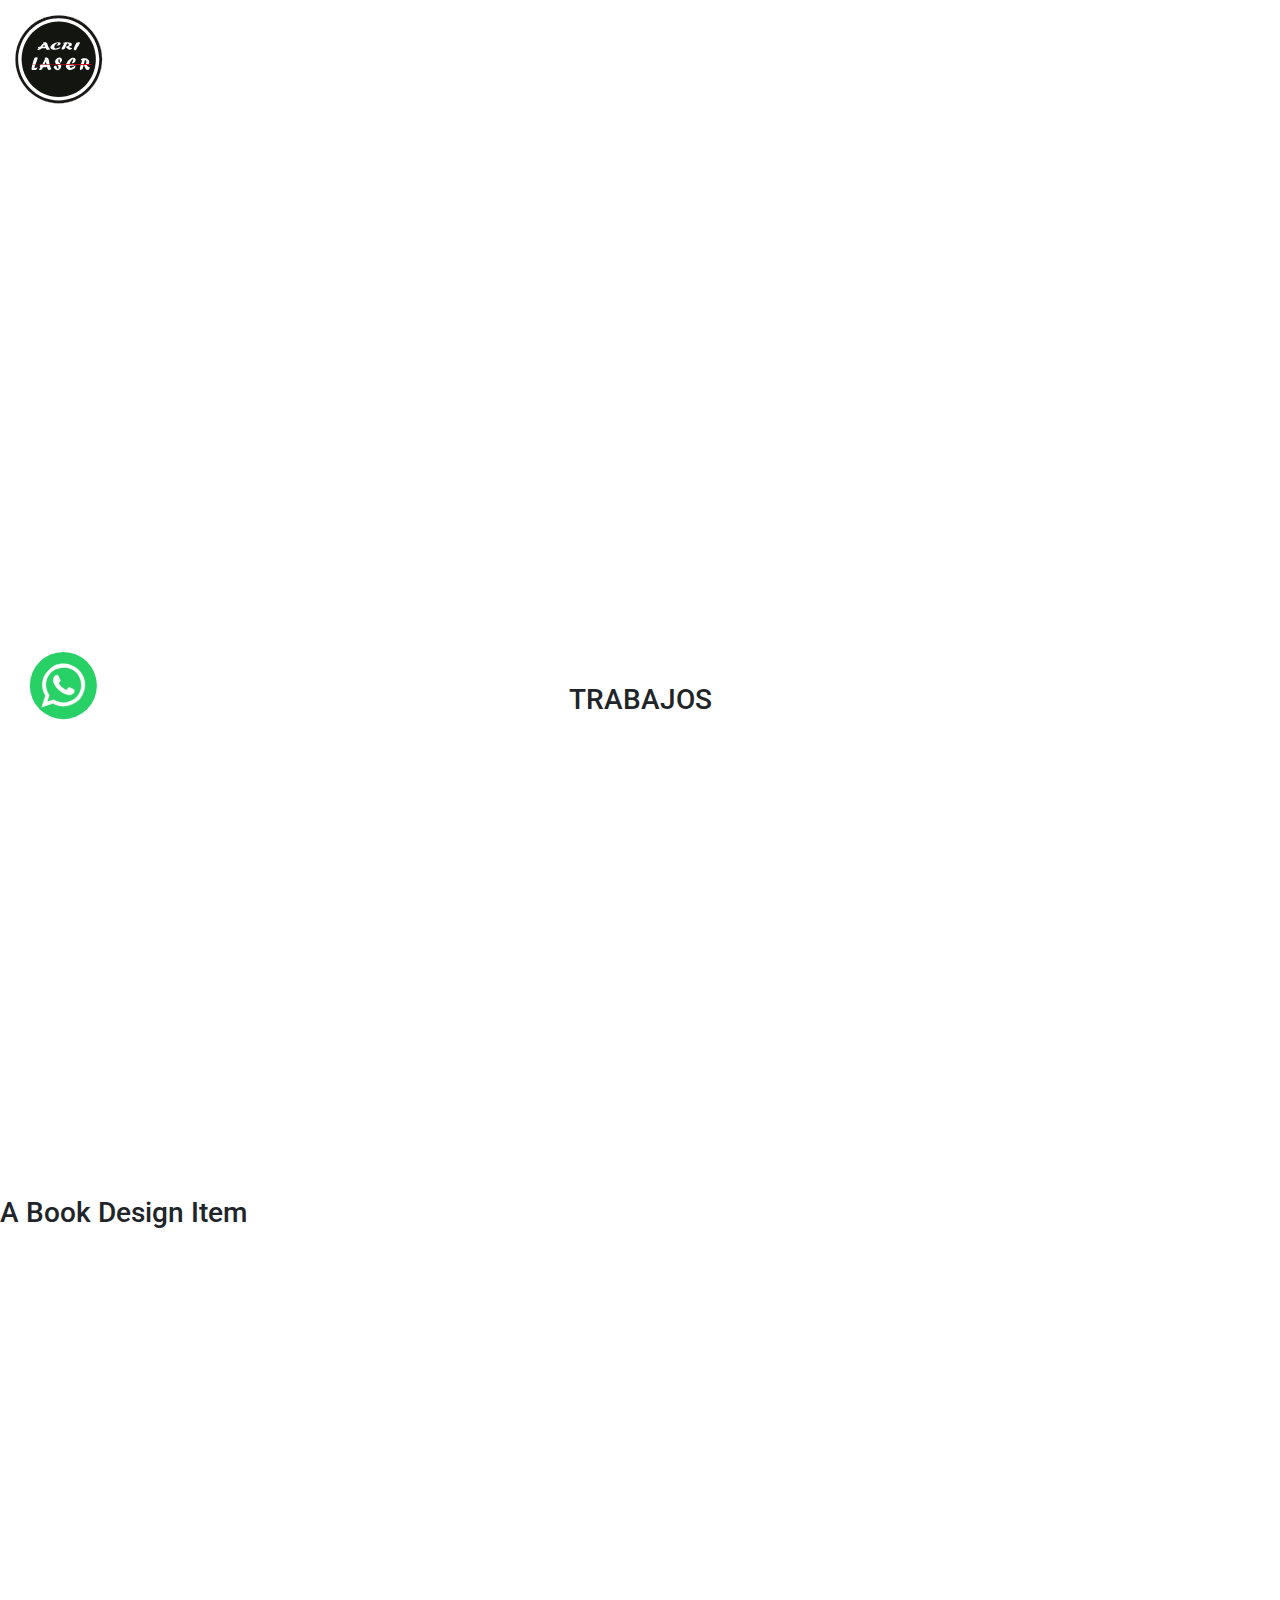
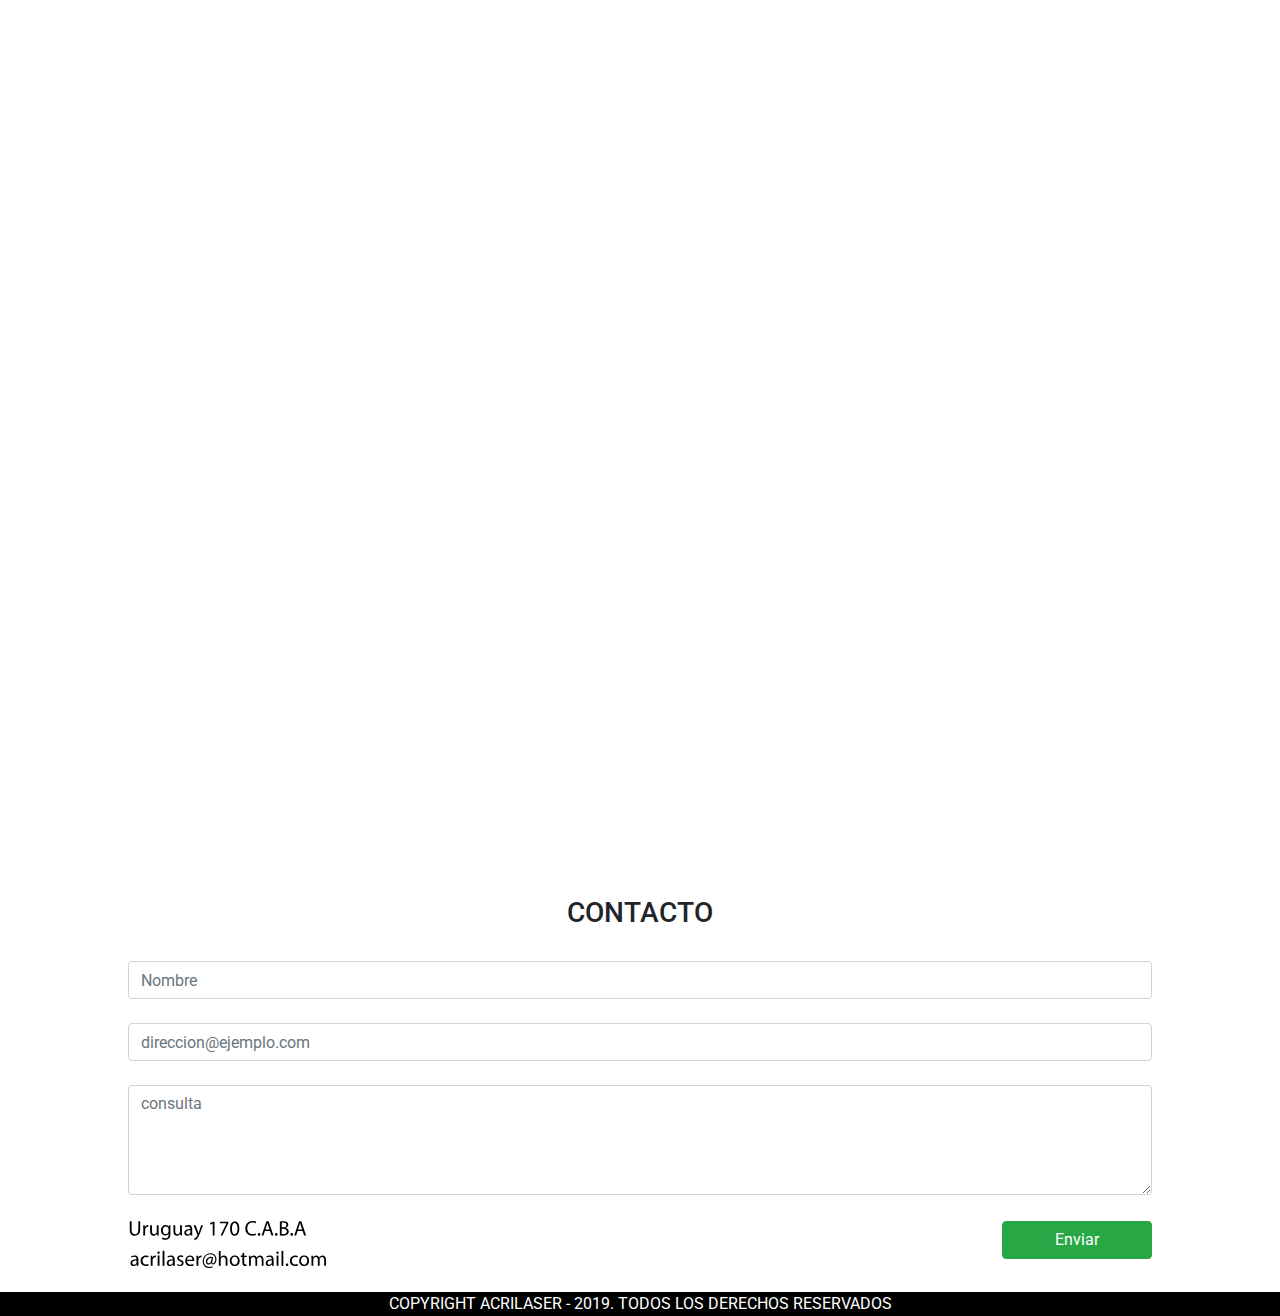
==== acrilaser/acrilaser.html @ 9a3525cc "Add files via upload" ====
<!DOCTYPE html>
<html lang="en">

<head>

    <!-- Bootstrap CSS File 
        <link href="lib/bootstrap/css/bootstrap.min.css" rel="stylesheet">-->

    <!-- Libraries CSS Files 
    <link href="lib/font-awesome/css/font-awesome.min.css" rel="stylesheet">
    <link href="lib/prettyphoto/css/prettyphoto.css" rel="stylesheet">-->
    <link href="lib/hover/hoverex-all.css" rel="stylesheet">

    <!-- Main Stylesheet File -->
    <link href="css/style.css" rel="stylesheet">

    <meta charset="UTF-8">
    <meta name="viewport" content="width=device-width, initial-scale=1.0">
    <meta http-equiv="X-UA-Compatible" content="ie=edge">
    <link href="https://fonts.googleapis.com/css?family=Nanum+Gothic" rel="stylesheet">
    <link href="https://fonts.googleapis.com/css?family=Fjalla+One" rel="stylesheet">
    <link href="https://fonts.googleapis.com/css?family=Roboto&display=swap" rel="stylesheet">
    <link rel="stylesheet" href="style.css">

    <link rel="stylesheet" href="https://stackpath.bootstrapcdn.com/bootstrap/4.3.1/css/bootstrap.min.css" integrity="sha384-ggOyR0iXCbMQv3Xipma34MD+dH/1fQ784/j6cY/iJTQUOhcWr7x9JvoRxT2MZw1T" crossorigin="anonymous">



    <title>Acrilaser</title>
</head>

<body>
    <img class="wpp" src="./svg/whsp.svg" alt="wpp">
    <div id="home">

        <div id="header">
            <div class="logoHeader"><img class="logoHome link" src="./svg/logo.svg" alt="logo"></div>
            <div class="trabajosHeader">
                <p onclick="toTrabajos()" class="link">&nbsp;Trabajos</p>
            </div>
            <div class="contactosHeader">
                <p onclick="toContact()" class="link">Contacto</p>
            </div>
            <div onclick="toInstagram()" class="instagramHeader">
                <p class="link">Seguinos en&nbsp;</p> <img class="link" src="./svg/instagramLogo.svg" alt="igLogo"></div>
        </div>

        <div id="homeContenido">
            <h1 class="noCursor">SI PODES <br> IMAGINARLO <br> PODEMOS <br> CREARLO</h1>
        </div>

    </div><br><br>



    <!-- *****************************************************************************************************************
	 TITLE
	 ***************************************************************************************************************** -->


    <h3 class="titleContact">TRABAJOS</h3>

    <!-- *****************************************************************************************************************
	 PORTFOLIO SECTION
	 ***************************************************************************************************************** -->
    <div id="portfoliowrap">
        <div class="portfolio-centered">
            <div class="recentitems portfolio">
                <div class="portfolio-item graphic-design">
                    <div class="he-wrap tpl6">
                        <img src="img/fotos/IMG_6947.jpg" alt="">
                        <div class="he-view">
                            <div class="bg a0" data-animate="fadeIn">
                                <h3 class="a1" data-animate="fadeInDown"></h3>

                            </div>
                            <!-- he bg -->
                        </div>
                        <!-- he view -->
                    </div>
                    <!-- he wrap -->
                </div>
                <!-- end col-12 -->

                <div class="portfolio-item web-design">
                    <div class="he-wrap tpl6">
                        <img src="img/fotos/IMG_6952.jpg" alt="">
                        <div class="he-view">
                            <div class="bg a0" data-animate="fadeIn">
                                <h3 class="a1" data-animate="fadeInDown"></h3>
                            </div>
                            <!-- he bg -->
                        </div>
                        <!-- he view -->
                    </div>
                    <!-- he wrap -->
                </div>
                <!-- end col-12 -->

                <div class="portfolio-item graphic-design">
                    <div class="he-wrap tpl6">
                        <img src="img/fotos/IMG_6955.jpg" alt="">
                        <div class="he-view">
                            <div class="bg a0" data-animate="fadeIn">
                                <h3 class="a1" data-animate="fadeInDown"></h3>
                            </div>
                            <!-- he bg -->
                        </div>
                        <!-- he view -->
                    </div>
                    <!-- he wrap -->
                </div>
                <!-- end col-12 -->

                <div class="portfolio-item graphic-design">
                    <div class="he-wrap tpl6">
                        <img src="img/fotos/IMG_6957.jpg" alt="">
                        <div class="he-view">
                            <div class="bg a0" data-animate="fadeIn">
                                <h3 class="a1" data-animate="fadeInDown"></h3>
                            </div>
                            <!-- he bg -->
                        </div>
                        <!-- he view -->
                    </div>
                    <!-- he wrap -->
                </div>
                <!-- end col-12 -->

                <div class="portfolio-item books">
                    <div class="he-wrap tpl6">
                        <img src="img/fotos/IMG_6961.jpg" alt="">
                        <div class="he-view">
                            <div class="bg a0" data-animate="fadeIn">
                                <h3 class="a1" data-animate="fadeInDown"></h3>
                            </div>
                            <!-- he bg -->
                        </div>
                        <!-- he view -->
                    </div>
                    <!-- he wrap -->
                </div>
                <!-- end col-12 -->

                <div class="portfolio-item graphic-design">
                    <div class="he-wrap tpl6">
                        <img src="img/fotos/IMG_6965.jpg" alt="">
                        <div class="he-view">
                            <div class="bg a0" data-animate="fadeIn">
                                <h3 class="a1" data-animate="fadeInDown"></h3>
                            </div>
                            <!-- he bg -->
                        </div>
                        <!-- he view -->
                    </div>
                    <!-- he wrap -->
                </div>
                <!-- end col-12 -->

                <div class="portfolio-item books">
                    <div class="he-wrap tpl6">
                        <img src="img/fotos/IMG_6968.jpg" alt="">
                        <div class="he-view">
                            <div class="bg a0" data-animate="fadeIn">
                                <h3 class="a1" data-animate="fadeInDown"></h3>
                            </div>
                            <!-- he bg -->
                        </div>
                        <!-- he view -->
                    </div>
                    <!-- he wrap -->
                </div>
                <!-- end col-12 -->

                <div class="portfolio-item graphic-design">
                    <div class="he-wrap tpl6">
                        <img src="img/fotos/IMG_6972.jpg" alt="">
                        <div class="he-view">
                            <div class="bg a0" data-animate="fadeIn">
                                <h3 class="a1" data-animate="fadeInDown"></h3>
                            </div>
                            <!-- he bg -->
                        </div>
                        <!-- he view -->
                    </div>
                    <!-- he wrap -->
                </div>
                <!-- end col-12 -->

                <div class="portfolio-item web-design">
                    <div class="he-wrap tpl6">
                        <img src="img/fotos/IMG_6974.jpg" alt="">
                        <div class="he-view">
                            <div class="bg a0" data-animate="fadeIn">
                                <h3 class="a1" data-animate="fadeInDown"></h3>
                            </div>
                            <!-- he bg -->
                        </div>
                        <!-- he view -->
                    </div>
                    <!-- he wrap -->
                </div>
                <!-- end col-12 -->

                <div class="portfolio-item books">
                    <div class="he-wrap tpl6">
                        <img src="img/fotos/IMG_6977.jpg" alt="">
                        <div class="he-view">
                            <div class="bg a0" data-animate="fadeIn">
                                <h3 class="a1" data-animate="fadeInDown"></h3>
                            </div>
                            <!-- he bg -->
                        </div>
                        <!-- he view -->
                    </div>
                    <!-- he wrap -->
                </div>
                <!-- end col-12 -->

                <div class="portfolio-item graphic-design">
                    <div class="he-wrap tpl6">
                        <img src="img/fotos/IMG_6980.jpg" alt="">
                        <div class="he-view">
                            <div class="bg a0" data-animate="fadeIn">
                                <h3 class="a1" data-animate="fadeInDown"></h3>
                            </div>
                            <!-- he bg -->
                        </div>
                        <!-- he view -->
                    </div>
                    <!-- he wrap -->
                </div>
                <!-- end col-12 -->

                <div class="portfolio-item web-design">
                    <div class="he-wrap tpl6">
                        <img src="img/fotos/IMG_6984.jpg" alt="">
                        <div class="he-view">
                            <div class="bg a0" data-animate="fadeIn">
                                <h3 class="a1" data-animate="fadeInDown"></h3>
                            </div>
                            <!-- he bg -->
                        </div>
                        <!-- he view -->
                    </div>
                    <!-- he wrap -->
                </div>
                <!-- end col-12 -->

                <div class="portfolio-item graphic-design">
                    <div class="he-wrap tpl6">
                        <img src="img/fotos/IMG_6986.jpg" alt="">
                        <div class="he-view">
                            <div class="bg a0" data-animate="fadeIn">
                                <h3 class="a1" data-animate="fadeInDown"></h3>
                            </div>
                            <!-- he bg -->
                        </div>
                        <!-- he view -->
                    </div>
                    <!-- he wrap -->
                </div>
                <!-- end col-12 -->

                <div class="portfolio-item graphic-design">
                    <div class="he-wrap tpl6">
                        <img src="img/fotos/IMG_6987.jpg" alt="">
                        <div class="he-view">
                            <div class="bg a0" data-animate="fadeIn">
                                <h3 class="a1" data-animate="fadeInDown"></h3>
                            </div>
                            <!-- he bg -->
                        </div>
                        <!-- he view -->
                    </div>
                    <!-- he wrap -->
                </div>
                <!-- end col-12 -->

                <div class="portfolio-item books">
                    <div class="he-wrap tpl6">
                        <img src="img/foto/IMG_6988.jpg" alt="">
                        <div class="he-view">
                            <div class="bg a0" data-animate="fadeIn">
                                <h3 class="a1" data-animate="fadeInDown">A Book Design Item</h3>
                            </div>
                            <!-- he bg -->
                        </div>
                        <!-- he view -->
                    </div>
                    <!-- he wrap -->
                </div>
                <!-- end col-12 -->

                <div class="portfolio-item graphic-design">
                    <div class="he-wrap tpl6">
                        <img src="img/fotos/IMG_6992.jpg" alt="">
                        <div class="he-view">
                            <div class="bg a0" data-animate="fadeIn">
                                <h3 class="a1" data-animate="fadeInDown"></h3>
                            </div>
                            <!-- he bg -->
                        </div>
                        <!-- he view -->
                    </div>
                    <!-- he wrap -->
                </div>
                <!-- end col-12 -->

                <div class="portfolio-item books">
                    <div class="he-wrap tpl6">
                        <img src="img/fotos/IMG_6997.jpg" alt="">
                        <div class="he-view">
                            <div class="bg a0" data-animate="fadeIn">
                                <h3 class="a1" data-animate="fadeInDown"></h3>
                            </div>
                            <!-- he bg -->
                        </div>
                        <!-- he view -->
                    </div>
                    <!-- he wrap -->
                </div>
                <!-- end col-12 -->

                <div class="portfolio-item graphic-design">
                    <div class="he-wrap tpl6">
                        <img src="img/fotos/IMG_7004.jpg" alt="">
                        <div class="he-view">
                            <div class="bg a0" data-animate="fadeIn">
                                <h3 class="a1" data-animate="fadeInDown"></h3>
                            </div>
                            <!-- he bg -->
                        </div>
                        <!-- he view -->
                    </div>
                    <!-- he wrap -->
                </div>
                <!-- end col-12 -->

                <div class="portfolio-item web-design">
                    <div class="he-wrap tpl6">
                        <img src="img/fotos/IMG_7006.jpg" alt="">
                        <div class="he-view">
                            <div class="bg a0" data-animate="fadeIn">
                                <h3 class="a1" data-animate="fadeInDown"></h3>
                            </div>
                            <!-- he bg -->
                        </div>
                        <!-- he view -->
                    </div>
                    <!-- he wrap -->
                </div>
                <!-- end col-12 -->

                <div class="portfolio-item books">
                    <div class="he-wrap tpl6">
                        <img src="img/fotos/IMG_7008.jpg" alt="">
                        <div class="he-view">
                            <div class="bg a0" data-animate="fadeIn">
                                <h3 class="a1" data-animate="fadeInDown"></h3>
                            </div>
                            <!-- he bg -->
                        </div>
                        <!-- he view -->
                    </div>
                    <!-- he wrap -->
                </div>
                <!-- end col-12 -->

                <div class="portfolio-item books">
                    <div class="he-wrap tpl6">
                        <img src="img/fotos/IMG_7014.jpg" alt="">
                        <div class="he-view">
                            <div class="bg a0" data-animate="fadeIn">
                                <h3 class="a1" data-animate="fadeInDown"></h3>
                            </div>
                            <!-- he bg -->
                        </div>
                        <!-- he view -->
                    </div>
                    <!-- he wrap -->
                </div>
                <!-- end col-12 -->

                <div class="portfolio-item books">
                    <div class="he-wrap tpl6">
                        <img src="img/fotos/IMG_7015.jpg" alt="">
                        <div class="he-view">
                            <div class="bg a0" data-animate="fadeIn">
                                <h3 class="a1" data-animate="fadeInDown"></h3>
                            </div>
                            <!-- he bg -->
                        </div>
                        <!-- he view -->
                    </div>
                    <!-- he wrap -->
                </div>
                <!-- end col-12 -->


                <div class="portfolio-item books">
                    <div class="he-wrap tpl6">
                        <img src="img/fotos/IMG_7017.jpg" alt="">
                        <div class="he-view">
                            <div class="bg a0" data-animate="fadeIn">
                                <h3 class="a1" data-animate="fadeInDown"></h3>
                            </div>
                            <!-- he bg -->
                        </div>
                        <!-- he view -->
                    </div>
                    <!-- he wrap -->
                </div>
                <!-- end col-12 -->


                <div class="portfolio-item books">
                    <div class="he-wrap tpl6">
                        <img src="img/fotos/IMG_7019.jpg" alt="">
                        <div class="he-view">
                            <div class="bg a0" data-animate="fadeIn">
                                <h3 class="a1" data-animate="fadeInDown"></h3>
                            </div>
                            <!-- he bg -->
                        </div>
                        <!-- he view -->
                    </div>
                    <!-- he wrap -->
                </div>
                <!-- end col-12 -->


                <div class="portfolio-item books">
                    <div class="he-wrap tpl6">
                        <img src="img/fotos/IMG_7022.jpg" alt="">
                        <div class="he-view">
                            <div class="bg a0" data-animate="fadeIn">
                                <h3 class="a1" data-animate="fadeInDown"></h3>
                            </div>
                            <!-- he bg -->
                        </div>
                        <!-- he view -->
                    </div>
                    <!-- he wrap -->
                </div>
                <!-- end col-12 -->



                <div class="portfolio-item books">
                    <div class="he-wrap tpl6">
                        <img src="img/fotos/IMG_7023.jpg" alt="">
                        <div class="he-view">
                            <div class="bg a0" data-animate="fadeIn">
                                <h3 class="a1" data-animate="fadeInDown"></h3>
                            </div>
                            <!-- he bg -->
                        </div>
                        <!-- he view -->
                    </div>
                    <!-- he wrap -->
                </div>
                <!-- end col-12 -->




                <div class="portfolio-item books">
                    <div class="he-wrap tpl6">
                        <img src="img/fotos/IMG_7026.jpg" alt="">
                        <div class="he-view">
                            <div class="bg a0" data-animate="fadeIn">
                                <h3 class="a1" data-animate="fadeInDown"></h3>
                            </div>
                            <!-- he bg -->
                        </div>
                        <!-- he view -->
                    </div>
                    <!-- he wrap -->
                </div>
                <!-- end col-12 -->


                <div class="portfolio-item books">
                    <div class="he-wrap tpl6">
                        <img src="img/fotos/IMG_7031.jpg" alt="">
                        <div class="he-view">
                            <div class="bg a0" data-animate="fadeIn">
                                <h3 class="a1" data-animate="fadeInDown"></h3>
                            </div>
                            <!-- he bg -->
                        </div>
                        <!-- he view -->
                    </div>
                    <!-- he wrap -->
                </div>
                <!-- end col-12 -->




                <div class="portfolio-item books">
                    <div class="he-wrap tpl6">
                        <img src="img/fotos/IMG_7033.jpg" alt="">
                        <div class="he-view">
                            <div class="bg a0" data-animate="fadeIn">
                                <h3 class="a1" data-animate="fadeInDown"></h3>
                            </div>
                            <!-- he bg -->
                        </div>
                        <!-- he view -->
                    </div>
                    <!-- he wrap -->
                </div>
                <!-- end col-12 -->



                <div class="portfolio-item books">
                    <div class="he-wrap tpl6">
                        <img src="img/fotos/IMG_7034.jpg" alt="">
                        <div class="he-view">
                            <div class="bg a0" data-animate="fadeIn">
                                <h3 class="a1" data-animate="fadeInDown"></h3>
                            </div>
                            <!-- he bg -->
                        </div>
                        <!-- he view -->
                    </div>
                    <!-- he wrap -->
                </div>
                <!-- end col-12 -->




                <div class="portfolio-item books">
                    <div class="he-wrap tpl6">
                        <img src="img/fotos/IMG_7037.jpg" alt="">
                        <div class="he-view">
                            <div class="bg a0" data-animate="fadeIn">
                                <h3 class="a1" data-animate="fadeInDown"></h3>
                            </div>
                            <!-- he bg -->
                        </div>
                        <!-- he view -->
                    </div>
                    <!-- he wrap -->
                </div>
                <!-- end col-12 -->



                <div class="portfolio-item books">
                    <div class="he-wrap tpl6">
                        <img src="img/fotos/IMG_7038.jpg" alt="">
                        <div class="he-view">
                            <div class="bg a0" data-animate="fadeIn">
                                <h3 class="a1" data-animate="fadeInDown"></h3>
                            </div>
                            <!-- he bg -->
                        </div>
                        <!-- he view -->
                    </div>
                    <!-- he wrap -->
                </div>
                <!-- end col-12 -->



                <div class="portfolio-item books">
                    <div class="he-wrap tpl6">
                        <img src="img/fotos/IMG_7041.jpg" alt="">
                        <div class="he-view">
                            <div class="bg a0" data-animate="fadeIn">
                                <h3 class="a1" data-animate="fadeInDown"></h3>
                            </div>
                            <!-- he bg -->
                        </div>
                        <!-- he view -->
                    </div>
                    <!-- he wrap -->
                </div>
                <!-- end col-12 -->




                <div class="portfolio-item books">
                    <div class="he-wrap tpl6">
                        <img src="img/fotos/IMG_7044.jpg" alt="">
                        <div class="he-view">
                            <div class="bg a0" data-animate="fadeIn">
                                <h3 class="a1" data-animate="fadeInDown"></h3>
                            </div>
                            <!-- he bg -->
                        </div>
                        <!-- he view -->
                    </div>
                    <!-- he wrap -->
                </div>
                <!-- end col-12 -->




                <div class="portfolio-item books">
                    <div class="he-wrap tpl6">
                        <img src="img/fotos/IMG_7047.jpg" alt="">
                        <div class="he-view">
                            <div class="bg a0" data-animate="fadeIn">
                                <h3 class="a1" data-animate="fadeInDown"></h3>
                            </div>
                            <!-- he bg -->
                        </div>
                        <!-- he view -->
                    </div>
                    <!-- he wrap -->
                </div>
                <!-- end col-12 -->


                <div class="portfolio-item books">
                    <div class="he-wrap tpl6">
                        <img src="img/fotos/IMG_7048.jpg" alt="">
                        <div class="he-view">
                            <div class="bg a0" data-animate="fadeIn">
                                <h3 class="a1" data-animate="fadeInDown"></h3>
                            </div>
                            <!-- he bg -->
                        </div>
                        <!-- he view -->
                    </div>
                    <!-- he wrap -->
                </div>
                <!-- end col-12 -->



                <div class="portfolio-item books">
                    <div class="he-wrap tpl6">
                        <img src="img/fotos/IMG_7054.jpg" alt="">
                        <div class="he-view">
                            <div class="bg a0" data-animate="fadeIn">
                                <h3 class="a1" data-animate="fadeInDown"></h3>
                            </div>
                            <!-- he bg -->
                        </div>
                        <!-- he view -->
                    </div>
                    <!-- he wrap -->
                </div>
                <!-- end col-12 -->


                <div class="portfolio-item books">
                    <div class="he-wrap tpl6">
                        <img src="img/fotos/IMG_7055.jpg" alt="">
                        <div class="he-view">
                            <div class="bg a0" data-animate="fadeIn">
                                <h3 class="a1" data-animate="fadeInDown"></h3>
                            </div>
                            <!-- he bg -->
                        </div>
                        <!-- he view -->
                    </div>
                    <!-- he wrap -->
                </div>
                <!-- end col-12 -->


                <div class="portfolio-item books">
                    <div class="he-wrap tpl6">
                        <img src="img/fotos/IMG_7057.jpg" alt="">
                        <div class="he-view">
                            <div class="bg a0" data-animate="fadeIn">
                                <h3 class="a1" data-animate="fadeInDown"></h3>
                            </div>
                            <!-- he bg -->
                        </div>
                        <!-- he view -->
                    </div>
                    <!-- he wrap -->
                </div>
                <!-- end col-12 -->


                <div class="portfolio-item books">
                    <div class="he-wrap tpl6">
                        <img src="img/fotos/IMG_7059.jpg" alt="">
                        <div class="he-view">
                            <div class="bg a0" data-animate="fadeIn">
                                <h3 class="a1" data-animate="fadeInDown"></h3>
                            </div>
                            <!-- he bg -->
                        </div>
                        <!-- he view -->
                    </div>
                    <!-- he wrap -->
                </div>
                <!-- end col-12 -->


                <div class="portfolio-item books">
                    <div class="he-wrap tpl6">
                        <img src="img/fotos/IMG_7066.jpg" alt="">
                        <div class="he-view">
                            <div class="bg a0" data-animate="fadeIn">
                                <h3 class="a1" data-animate="fadeInDown"></h3>
                            </div>
                            <!-- he bg -->
                        </div>
                        <!-- he view -->
                    </div>
                    <!-- he wrap -->
                </div>
                <!-- end col-12 -->



                <div class="portfolio-item books">
                    <div class="he-wrap tpl6">
                        <img src="img/fotos/IMG_7070.jpg" alt="">
                        <div class="he-view">
                            <div class="bg a0" data-animate="fadeIn">
                                <h3 class="a1" data-animate="fadeInDown"></h3>
                            </div>
                            <!-- he bg -->
                        </div>
                        <!-- he view -->
                    </div>
                    <!-- he wrap -->
                </div>
                <!-- end col-12 -->



                <div class="portfolio-item books">
                    <div class="he-wrap tpl6">
                        <img src="img/fotos/IMG_7080.jpg" alt="">
                        <div class="he-view">
                            <div class="bg a0" data-animate="fadeIn">
                                <h3 class="a1" data-animate="fadeInDown"></h3>
                            </div>
                            <!-- he bg -->
                        </div>
                        <!-- he view -->
                    </div>
                    <!-- he wrap -->
                </div>
                <!-- end col-12 -->


                <div class="portfolio-item books">
                    <div class="he-wrap tpl6">
                        <img src="img/fotos/IMG_7087.jpg" alt="">
                        <div class="he-view">
                            <div class="bg a0" data-animate="fadeIn">
                                <h3 class="a1" data-animate="fadeInDown"></h3>
                            </div>
                            <!-- he bg -->
                        </div>
                        <!-- he view -->
                    </div>
                    <!-- he wrap -->
                </div>
                <!-- end col-12 -->


                <div class="portfolio-item books">
                    <div class="he-wrap tpl6">
                        <img src="img/fotos/IMG_7096.jpg" alt="">
                        <div class="he-view">
                            <div class="bg a0" data-animate="fadeIn">
                                <h3 class="a1" data-animate="fadeInDown"></h3>
                            </div>
                            <!-- he bg -->
                        </div>
                        <!-- he view -->
                    </div>
                    <!-- he wrap -->
                </div>
                <!-- end col-12 -->

            </div>
            <!-- portfolio -->
        </div>
        <!-- portfolio container -->
    </div>
    <!--/Portfoliowrap -->



    <div id="bottomContacto">
        <div id="mapTemplate"></div>

        <div id="contactoSize">
            <br><br>
            <h3 class="titleContact">CONTACTO</h3>
            <br>

            <form action="">
                <div id="formulario">
                    <div class="input1">
                        <input class=" form-control" type="text" placeholder="Nombre">
                        <br>
                    </div>

                    <div class="input2">
                        <input type="email" class=" form-control" id="exampleFormControlInput1" placeholder="direccion@ejemplo.com">
                        <br>
                    </div>

                    <div class="input3">
                        <textarea class=" form-control" id="exampleFormControlTextarea1" rows="4" placeholder="consulta"></textarea>
                        <br>
                    </div>
                    <div class="btnSend">
                        <div class="imgAlign">
                            <img class="direccionSvg" src="./svg/direccion.svg" alt="direccion">
                        </div>
                        <div class="btnAlign">
                            <button type="submit" class="btn btn-success mb-2">Enviar</button>
                        </div>
                        <br>
                    </div>
                </div>
            </form>

        </div>

    </div>


    <div class="footer">COPYRIGHT ACRILASER - 2019. TODOS LOS DERECHOS RESERVADOS</div>

    <script src="https://code.jquery.com/jquery-3.3.1.slim.min.js" integrity="sha384-q8i/X+965DzO0rT7abK41JStQIAqVgRVzpbzo5smXKp4YfRvH+8abtTE1Pi6jizo" crossorigin="anonymous"></script>
    <script src="https://cdnjs.cloudflare.com/ajax/libs/popper.js/1.14.7/umd/popper.min.js" integrity="sha384-UO2eT0CpHqdSJQ6hJty5KVphtPhzWj9WO1clHTMGa3JDZwrnQq4sF86dIHNDz0W1" crossorigin="anonymous"></script>
    <script src="https://stackpath.bootstrapcdn.com/bootstrap/4.3.1/js/bootstrap.min.js" integrity="sha384-JjSmVgyd0p3pXB1rRibZUAYoIIy6OrQ6VrjIEaFf/nJGzIxFDsf4x0xIM+B07jRM" crossorigin="anonymous"></script>
    <link rel="stylesheet" href="https://unpkg.com/leaflet@1.5.1/dist/leaflet.css" integrity="sha512-xwE/Az9zrjBIphAcBb3F6JVqxf46+CDLwfLMHloNu6KEQCAWi6HcDUbeOfBIptF7tcCzusKFjFw2yuvEpDL9wQ==" crossorigin="" />
    <script src="https://unpkg.com/leaflet@1.5.1/dist/leaflet.js" integrity="sha512-GffPMF3RvMeYyc1LWMHtK8EbPv0iNZ8/oTtHPx9/cc2ILxQ+u905qIwdpULaqDkyBKgOaB57QTMg7ztg8Jm2Og==" crossorigin=""></script>
    <script>
        const map = L.map('mapTemplate').setView([-34.606830, -58.386490], 15);



        L.tileLayer('https://{s}.tile.openstreetmap.org/{z}/{x}/{y}.png', {
            attribution: '&copy; <a href="http://agenciabyrons.com/">agenciabyrons.com</a> Byrons'
        }).addTo(map);



        L.marker([-34.606830, -58.386490]).addTo(map)
            .bindPopup('Acrilaser');

        function toContact() {
            window.scroll(0, 8100)
        }

        function toTrabajos() {
            window.scroll(0, 650)
        }

        function toInstagram() {
            window.open("https://www.instagram.com/acrilaserargentina/?hl=es-la")
        }
    </script>

    <!-- JavaScript Libraries -->
    <script src="lib/jquery/jquery.min.js"></script>
    <script src="lib/bootstrap/js/bootstrap.min.js"></script>
    <script src="lib/php-mail-form/validate.js"></script>
    <script src="lib/prettyphoto/js/prettyphoto.js"></script>
    <script src="lib/isotope/isotope.min.js"></script>
    <script src="lib/hover/hoverdir.js"></script>
    <script src="lib/hover/hoverex.min.js"></script>

    <!-- Template Main Javascript File -->
    <script src="js/main.js"></script>


</body>

</html>
---- acrilaser/style.css ----
body {
    margin: 0;
    padding: 0;
}

body::-webkit-scrollbar {
    width: 7px;
    background: rgb(255, 255, 255);
}

body::-webkit-scrollbar-thumb {
    background: #d60000;
    border-radius: 12px;
}

.wpp {
    position: fixed;
    width: 100px;
    top: 70%;
    left: 15px;
    cursor: pointer;
    z-index: 999999999;
}


/*//////////////////// HOME-START ///////////////////////*/

#home {
    width: 100%;
    height: 100%;
    background-image: url('./img/fondoHome.jpg');
    /* filter: grayscale(90%);*/
    background-position-y: -90px;
    background-size: 1800px;
}

#header {
    width: 100%;
    padding-left: 15px;
    padding-top: 15px;
    display: grid;
    font-family: 'Roboto', sans-serif;
    grid-template-columns: 1fr 1fr 1fr 8fr;
    grid-template-rows: minmax(50px, auto);
}

.logoHeader {
    /* background-color: blueviolet;*/
    display: flex;
    align-items: center;
    justify-content: flex-start;
}

.logoHome {
    width: 100px;
}

.trabajosHeader {
    /*  background-color: red;*/
    display: flex;
    color: white;
    font-family: 'Nanum Gothic', sans-serif;
    align-items: center;
    justify-content: flex-start;
}

.contactosHeader {
    /*  background-color: green;*/
    display: flex;
    font-family: 'Nanum Gothic', sans-serif;
    color: white;
    align-items: center;
    justify-content: flex-start;
}

.instagramHeader {
    margin-right: 25px;
    color: white;
    font-family: 'Nanum Gothic', sans-serif;
    /*background-color: rgb(132, 209, 132);*/
    display: flex;
    align-items: center;
    justify-content: flex-end;
}

.instagramHeader img {
    width: 50px;
}

.link {
    cursor: pointer;
}

.noCursor {
    cursor: default;
}

#homeContenido {
    width: 100%;
    height: 520px;
    color: white;
    font-family: 'Fjalla One', sans-serif;
    /*font-family: 'Roboto', sans-serif;*/
    padding-top: 15px;
    display: grid;
    grid-template-columns: 1fr;
    grid-template-rows: minmax(50px, auto);
}

#homeContenido h1 {
    padding-left: 10%;
    padding-top: 3%;
    font-size: 70px;
}


/*//////////////////// HOME-END ///////////////////////*/


/*//////////////////// MIDDLE-START ///////////////////////*/

#middleContenido {
    width: 100%;
    height: 100%;
    margin: 0 auto;
    padding-top: 45px;
    padding-bottom: 45px;
    display: flex;
    align-items: center;
    justify-content: center;
    font-family: 'Roboto', sans-serif;
}

#galeria {
    display: grid;
    width: 70%;
    border-style: solid;
    border-color: black;
    border-width: 0.1px;
    grid-template-columns: repeat(3, 1fr);
    grid-template-rows: repeat(3, auto);
    grid-template-areas: "img1 img1 img2" "img3 img3 img3" "img4 img5 img5";
}

.img1 {
    padding: 5px;
    grid-area: img1;
    border-style: solid;
    border-color: black;
    border-width: 0.1px;
    display: flex;
    align-items: center;
    justify-content: center;
    box-shadow: 0 5px 10px rgba(0, 0, 0, 0.16);
    z-index: 50;
}

.img2 {
    padding: 5px;
    grid-area: img2;
    border-style: solid;
    border-color: black;
    border-width: 0.1px;
    display: flex;
    align-items: center;
    justify-content: center;
    z-index: 40;
}

.img3 {
    padding: 5px;
    grid-area: img3;
    border-style: solid;
    border-color: black;
    border-width: 0.1px;
    display: flex;
    align-items: center;
    justify-content: center;
    box-shadow: 0 14px 28px rgba(0, 0, 0, 0.25), 0 10px 10px rgba(0, 0, 0, 0.22);
    z-index: 160;
}

.img4 {
    padding: 5px;
    grid-area: img4;
    border-style: solid;
    border-color: black;
    border-width: 0.1px;
    display: flex;
    align-items: center;
    justify-content: center;
}

.img5 {
    padding: 5px;
    grid-area: img5;
    border-style: solid;
    border-color: black;
    border-width: 0.1px;
    display: flex;
    align-items: center;
    justify-content: center;
    box-shadow: 0 3px 6px rgba(0, 0, 0, 0.16), 0 3px 6px rgba(0, 0, 0, 0.23);
    z-index: 50;
}

.imgGaleriaMuestra {
    width: 150px;
    display: flex;
    cursor: pointer;
    align-items: center;
    justify-content: center;
    z-index: 150;
}

.imgGaleriaMuestrabig {
    width: 450px;
    display: flex;
    cursor: pointer;
    align-items: center;
    justify-content: center;
    z-index: 150;
}


/*.imgGaleriaMuestra:hover {
    -webkit-animation: animation 1000ms linear both;
    animation: animation 1000ms linear both;
    
  }*/


/*//////////////////// MIDDLE-END ///////////////////////*/


/*//////////////////// CONTACT-START ///////////////////////*/

#bottomContacto {
    width: 100%;
}

#mapTemplate {
    position: relative;
    width: 100%;
    height: 250px;
}

#contactoSize {
    width: 80%;
    margin: 0 auto;
}

.titleContact {
    font-family: 'Roboto', sans-serif;
    text-align: center;
}

#formuario {
    display: grid;
    margin-left: 15px;
    border-style: solid;
    border-color: black;
    border-width: 1px;
    grid-template-columns: repeat(3, 1fr);
    grid-template-rows: repeat(4, auto);
    grid-template-areas: "input1" "input2" "input3" "btn";
}

.input1 {
    grid-area: input1;
}

.input2 {
    grid-area: input2;
}

.input3 {
    grid-area: input3;
}

.btnSend {
    grid-area: btn;
    display: grid;
    width: 100%;
    border-width: 1px;
    grid-template-columns: 1fr 1fr;
    grid-template-rows: repeat(4, auto);
}

.imgAlign {
    display: flex;
    align-items: center;
    justify-content: flex-start;
}

.btnAlign {
    display: flex;
    align-items: center;
    justify-content: flex-end;
}

.btn {
    width: 150px;
    font-size: 45px;
}

.direccionSvg {
    width: 200px;
}


/*//////////////////// CONTACT-END ///////////////////////*/

.footer {
    color: white;
    font-family: 'Roboto', sans-serif;
    background-color: black;
    text-align: center;
}


/*******************
** @KEYFRAMES
*/

.animation-target {
    -webkit-animation: animation 1000ms linear both;
    animation: animation 1000ms linear both;
}


/* Generated with Bounce.js. Edit at http://bouncejs.com#%7Bs%3A%5B%7BT%3A%22c%22%2Ce%3A%22s%22%2Cd%3A1000%2CD%3A0%2Cf%3A%7Bx%3A1%2Cy%3A1%7D%2Ct%3A%7Bx%3A2%2Cy%3A2%7D%2Cs%3A2%2Cb%3A4%7D%5D%7D */

.animation-target {
    -webkit-animation: animation 1000ms linear both;
    animation: animation 1000ms linear both;
}


/* Generated with Bounce.js. Edit at http://bouncejs.com#%7Bs%3A%5B%7BT%3A%22c%22%2Ce%3A%22B%22%2Cd%3A1000%2CD%3A0%2Cf%3A%7Bx%3A1%2Cy%3A1%7D%2Ct%3A%7Bx%3A2%2Cy%3A2%7D%2Cs%3A2%2Cb%3A4%7D%5D%7D */

@-webkit-keyframes animation {
    0% {
        -webkit-transform: matrix3d(1, 0, 0, 0, 0, 1, 0, 0, 0, 0, 1, 0, 0, 0, 0, 1);
        transform: matrix3d(1, 0, 0, 0, 0, 1, 0, 0, 0, 0, 1, 0, 0, 0, 0, 1);
    }
    5.61% {
        -webkit-transform: matrix3d(1.597, 0, 0, 0, 0, 1.597, 0, 0, 0, 0, 1, 0, 0, 0, 0, 1);
        transform: matrix3d(1.597, 0, 0, 0, 0, 1.597, 0, 0, 0, 0, 1, 0, 0, 0, 0, 1);
    }
    8.41% {
        -webkit-transform: matrix3d(1.838, 0, 0, 0, 0, 1.838, 0, 0, 0, 0, 1, 0, 0, 0, 0, 1);
        transform: matrix3d(1.838, 0, 0, 0, 0, 1.838, 0, 0, 0, 0, 1, 0, 0, 0, 0, 1);
    }
    11.11% {
        -webkit-transform: matrix3d(2, 0, 0, 0, 0, 2, 0, 0, 0, 0, 1, 0, 0, 0, 0, 1);
        transform: matrix3d(2, 0, 0, 0, 0, 2, 0, 0, 0, 0, 1, 0, 0, 0, 0, 1);
    }
    14.51% {
        -webkit-transform: matrix3d(1.89, 0, 0, 0, 0, 1.89, 0, 0, 0, 0, 1, 0, 0, 0, 0, 1);
        transform: matrix3d(1.89, 0, 0, 0, 0, 1.89, 0, 0, 0, 0, 1, 0, 0, 0, 0, 1);
    }
    17.92% {
        -webkit-transform: matrix3d(1.861, 0, 0, 0, 0, 1.861, 0, 0, 0, 0, 1, 0, 0, 0, 0, 1);
        transform: matrix3d(1.861, 0, 0, 0, 0, 1.861, 0, 0, 0, 0, 1, 0, 0, 0, 0, 1);
    }
    33.33% {
        -webkit-transform: matrix3d(2, 0, 0, 0, 0, 2, 0, 0, 0, 0, 1, 0, 0, 0, 0, 1);
        transform: matrix3d(2, 0, 0, 0, 0, 2, 0, 0, 0, 0, 1, 0, 0, 0, 0, 1);
    }
    40.14% {
        -webkit-transform: matrix3d(1.985, 0, 0, 0, 0, 1.985, 0, 0, 0, 0, 1, 0, 0, 0, 0, 1);
        transform: matrix3d(1.985, 0, 0, 0, 0, 1.985, 0, 0, 0, 0, 1, 0, 0, 0, 0, 1);
    }
    55.66% {
        -webkit-transform: matrix3d(2, 0, 0, 0, 0, 2, 0, 0, 0, 0, 1, 0, 0, 0, 0, 1);
        transform: matrix3d(2, 0, 0, 0, 0, 2, 0, 0, 0, 0, 1, 0, 0, 0, 0, 1);
    }
    62.36% {
        -webkit-transform: matrix3d(1.998, 0, 0, 0, 0, 1.998, 0, 0, 0, 0, 1, 0, 0, 0, 0, 1);
        transform: matrix3d(1.998, 0, 0, 0, 0, 1.998, 0, 0, 0, 0, 1, 0, 0, 0, 0, 1);
    }
    77.88% {
        -webkit-transform: matrix3d(2, 0, 0, 0, 0, 2, 0, 0, 0, 0, 1, 0, 0, 0, 0, 1);
        transform: matrix3d(2, 0, 0, 0, 0, 2, 0, 0, 0, 0, 1, 0, 0, 0, 0, 1);
    }
    84.68% {
        -webkit-transform: matrix3d(2, 0, 0, 0, 0, 2, 0, 0, 0, 0, 1, 0, 0, 0, 0, 1);
        transform: matrix3d(2, 0, 0, 0, 0, 2, 0, 0, 0, 0, 1, 0, 0, 0, 0, 1);
    }
    100% {
        -webkit-transform: matrix3d(2, 0, 0, 0, 0, 2, 0, 0, 0, 0, 1, 0, 0, 0, 0, 1);
        transform: matrix3d(2, 0, 0, 0, 0, 2, 0, 0, 0, 0, 1, 0, 0, 0, 0, 1);
    }
}

@keyframes animation {
    0% {
        -webkit-transform: matrix3d(1, 0, 0, 0, 0, 1, 0, 0, 0, 0, 1, 0, 0, 0, 0, 1);
        transform: matrix3d(1, 0, 0, 0, 0, 1, 0, 0, 0, 0, 1, 0, 0, 0, 0, 1);
    }
    5.61% {
        -webkit-transform: matrix3d(1.597, 0, 0, 0, 0, 1.597, 0, 0, 0, 0, 1, 0, 0, 0, 0, 1);
        transform: matrix3d(1.597, 0, 0, 0, 0, 1.597, 0, 0, 0, 0, 1, 0, 0, 0, 0, 1);
    }
    8.41% {
        -webkit-transform: matrix3d(1.838, 0, 0, 0, 0, 1.838, 0, 0, 0, 0, 1, 0, 0, 0, 0, 1);
        transform: matrix3d(1.838, 0, 0, 0, 0, 1.838, 0, 0, 0, 0, 1, 0, 0, 0, 0, 1);
    }
    11.11% {
        -webkit-transform: matrix3d(2, 0, 0, 0, 0, 2, 0, 0, 0, 0, 1, 0, 0, 0, 0, 1);
        transform: matrix3d(2, 0, 0, 0, 0, 2, 0, 0, 0, 0, 1, 0, 0, 0, 0, 1);
    }
    14.51% {
        -webkit-transform: matrix3d(1.89, 0, 0, 0, 0, 1.89, 0, 0, 0, 0, 1, 0, 0, 0, 0, 1);
        transform: matrix3d(1.89, 0, 0, 0, 0, 1.89, 0, 0, 0, 0, 1, 0, 0, 0, 0, 1);
    }
    17.92% {
        -webkit-transform: matrix3d(1.861, 0, 0, 0, 0, 1.861, 0, 0, 0, 0, 1, 0, 0, 0, 0, 1);
        transform: matrix3d(1.861, 0, 0, 0, 0, 1.861, 0, 0, 0, 0, 1, 0, 0, 0, 0, 1);
    }
    33.33% {
        -webkit-transform: matrix3d(2, 0, 0, 0, 0, 2, 0, 0, 0, 0, 1, 0, 0, 0, 0, 1);
        transform: matrix3d(2, 0, 0, 0, 0, 2, 0, 0, 0, 0, 1, 0, 0, 0, 0, 1);
    }
    40.14% {
        -webkit-transform: matrix3d(1.985, 0, 0, 0, 0, 1.985, 0, 0, 0, 0, 1, 0, 0, 0, 0, 1);
        transform: matrix3d(1.985, 0, 0, 0, 0, 1.985, 0, 0, 0, 0, 1, 0, 0, 0, 0, 1);
    }
    55.66% {
        -webkit-transform: matrix3d(2, 0, 0, 0, 0, 2, 0, 0, 0, 0, 1, 0, 0, 0, 0, 1);
        transform: matrix3d(2, 0, 0, 0, 0, 2, 0, 0, 0, 0, 1, 0, 0, 0, 0, 1);
    }
    62.36% {
        -webkit-transform: matrix3d(1.998, 0, 0, 0, 0, 1.998, 0, 0, 0, 0, 1, 0, 0, 0, 0, 1);
        transform: matrix3d(1.998, 0, 0, 0, 0, 1.998, 0, 0, 0, 0, 1, 0, 0, 0, 0, 1);
    }
    77.88% {
        -webkit-transform: matrix3d(2, 0, 0, 0, 0, 2, 0, 0, 0, 0, 1, 0, 0, 0, 0, 1);
        transform: matrix3d(2, 0, 0, 0, 0, 2, 0, 0, 0, 0, 1, 0, 0, 0, 0, 1);
    }
    84.68% {
        -webkit-transform: matrix3d(2, 0, 0, 0, 0, 2, 0, 0, 0, 0, 1, 0, 0, 0, 0, 1);
        transform: matrix3d(2, 0, 0, 0, 0, 2, 0, 0, 0, 0, 1, 0, 0, 0, 0, 1);
    }
    100% {
        -webkit-transform: matrix3d(2, 0, 0, 0, 0, 2, 0, 0, 0, 0, 1, 0, 0, 0, 0, 1);
        transform: matrix3d(2, 0, 0, 0, 0, 2, 0, 0, 0, 0, 1, 0, 0, 0, 0, 1);
    }
}


/*********************/


/*//////////////////// MEDIA@QUERYS ///////////////////////*/

@media (max-width: 846px) {
    .instagramHeader {
        display: none;
    }
    #header {
        width: 98%;
        padding-left: 15px;
        padding-top: 15px;
        display: grid;
        font-size: 19px;
        grid-template-columns: 1fr 1fr 1fr;
        grid-template-rows: minmax(50px, auto);
    }
    #homeContenido h1 {
        padding-left: 10%;
        padding-top: 10%;
        font-size: 50px;
    }
    .imgGaleriaMuestra {
        width: 90px;
    }
    .img3 {
        display: none;
    }
    #middleContenido {
        width: 100%;
        height: 100%;
        margin: 0 auto;
        padding-top: 25px;
        padding-bottom: 25px;
        display: flex;
        align-items: center;
        justify-content: center;
    }
    #galeria {
        display: grid;
        width: 90%;
        border-style: solid;
        border-color: black;
        border-width: 1px;
        grid-template-columns: repeat(2, 1fr);
        grid-template-rows: repeat(2, auto);
        grid-template-areas: "img1 img2" "img4" "img5 img5";
    }
    .direccionSvg {
        width: 130px;
    }
    .footer {
        font-size: 10px;
    }
    .wpp {
        position: fixed;
        width: 120px;
        top: 60%;
        left: 15px;
        cursor: pointer;
        z-index: 999999999;
    }
    .btn {
        width: 100px;
    }
}


/*//////////////////// MEDIA@QUERYS ///////////////////////*/
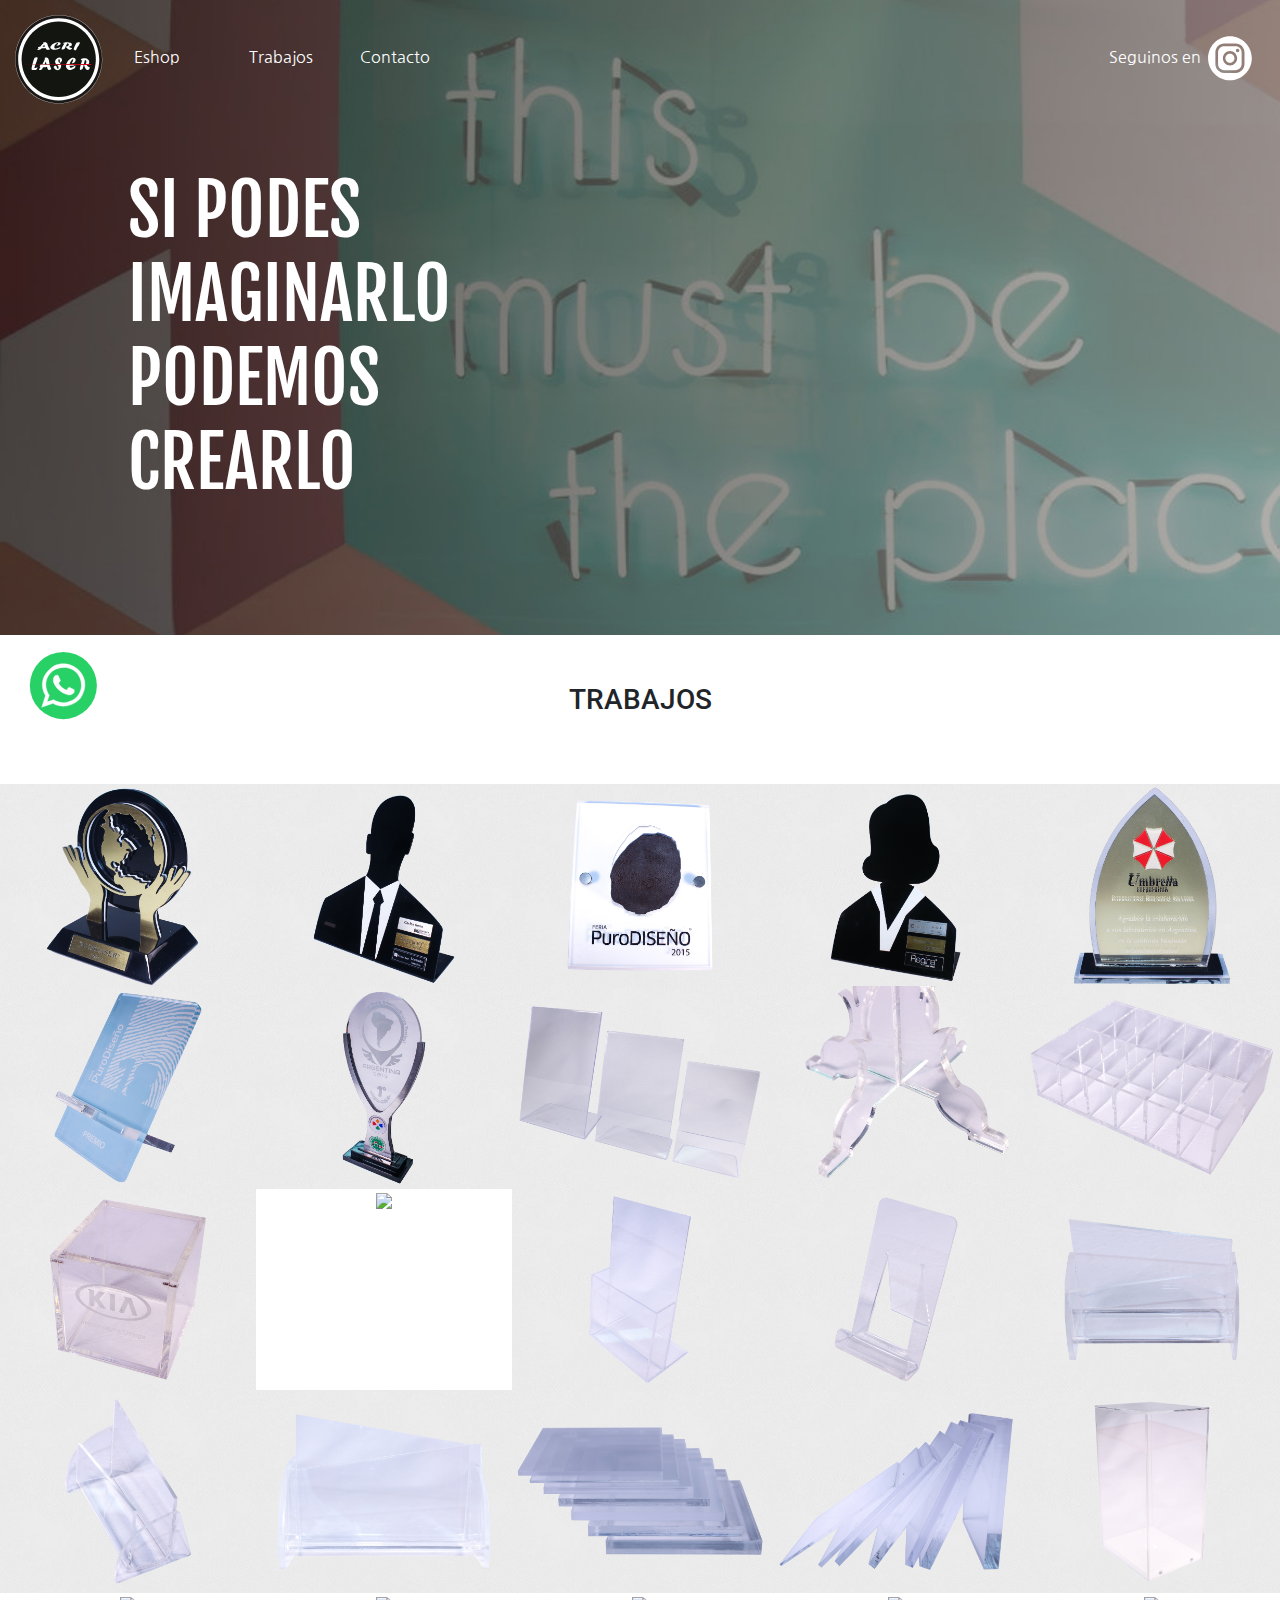
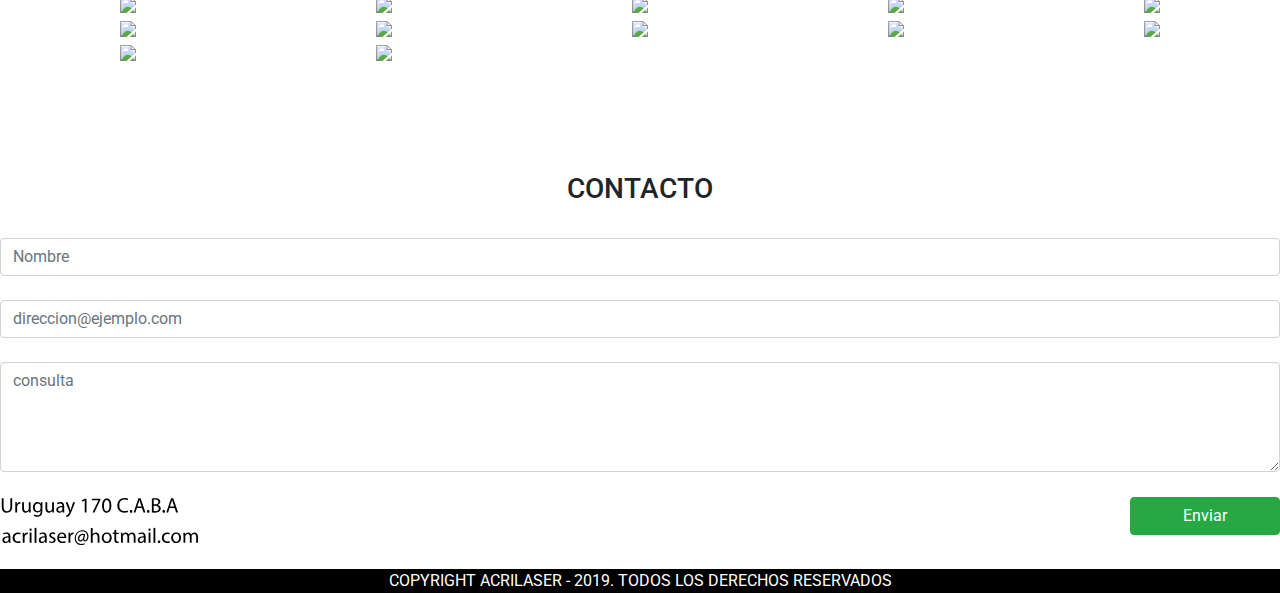
==== commit 7fb8cc2d: "Add files via upload" ====
--- a/acrilaser/acrilaser.html
+++ b/acrilaser/acrilaser.html
@@ -34,7 +34,11 @@
     <div id="home">
 
         <div id="header">
-            <div class="logoHeader"><img class="logoHome link" src="./svg/logo.svg" alt="logo"></div>
+            <div onclick="toHome()" class="logoHeader"><img class="logoHome link" src="./svg/logo.svg" alt="logo"></div>
+            <div class="trabajosHeader">
+                <p onclick="toEshop()" class="link">&nbsp;Eshop</p>
+            </div>
+
             <div class="trabajosHeader">
                 <p onclick="toTrabajos()" class="link">&nbsp;Trabajos</p>
             </div>
@@ -97,690 +101,501 @@
                 </div>
                 <!-- end col-12 -->
 
-                <div class="portfolio-item graphic-design">
-                    <div class="he-wrap tpl6">
-                        <img src="img/fotos/IMG_6955.jpg" alt="">
-                        <div class="he-view">
-                            <div class="bg a0" data-animate="fadeIn">
-                                <h3 class="a1" data-animate="fadeInDown"></h3>
-                            </div>
-                            <!-- he bg -->
-                        </div>
-                        <!-- he view -->
-                    </div>
-                    <!-- he wrap -->
-                </div>
-                <!-- end col-12 -->
-
-                <div class="portfolio-item graphic-design">
-                    <div class="he-wrap tpl6">
-                        <img src="img/fotos/IMG_6957.jpg" alt="">
-                        <div class="he-view">
-                            <div class="bg a0" data-animate="fadeIn">
-                                <h3 class="a1" data-animate="fadeInDown"></h3>
-                            </div>
-                            <!-- he bg -->
-                        </div>
-                        <!-- he view -->
-                    </div>
-                    <!-- he wrap -->
-                </div>
-                <!-- end col-12 -->
-
-                <div class="portfolio-item books">
-                    <div class="he-wrap tpl6">
-                        <img src="img/fotos/IMG_6961.jpg" alt="">
-                        <div class="he-view">
-                            <div class="bg a0" data-animate="fadeIn">
-                                <h3 class="a1" data-animate="fadeInDown"></h3>
-                            </div>
-                            <!-- he bg -->
-                        </div>
-                        <!-- he view -->
-                    </div>
-                    <!-- he wrap -->
-                </div>
-                <!-- end col-12 -->
-
-                <div class="portfolio-item graphic-design">
-                    <div class="he-wrap tpl6">
-                        <img src="img/fotos/IMG_6965.jpg" alt="">
-                        <div class="he-view">
-                            <div class="bg a0" data-animate="fadeIn">
-                                <h3 class="a1" data-animate="fadeInDown"></h3>
-                            </div>
-                            <!-- he bg -->
-                        </div>
-                        <!-- he view -->
-                    </div>
-                    <!-- he wrap -->
-                </div>
-                <!-- end col-12 -->
-
-                <div class="portfolio-item books">
-                    <div class="he-wrap tpl6">
-                        <img src="img/fotos/IMG_6968.jpg" alt="">
-                        <div class="he-view">
-                            <div class="bg a0" data-animate="fadeIn">
-                                <h3 class="a1" data-animate="fadeInDown"></h3>
-                            </div>
-                            <!-- he bg -->
-                        </div>
-                        <!-- he view -->
-                    </div>
-                    <!-- he wrap -->
-                </div>
-                <!-- end col-12 -->
-
-                <div class="portfolio-item graphic-design">
-                    <div class="he-wrap tpl6">
-                        <img src="img/fotos/IMG_6972.jpg" alt="">
-                        <div class="he-view">
-                            <div class="bg a0" data-animate="fadeIn">
-                                <h3 class="a1" data-animate="fadeInDown"></h3>
-                            </div>
-                            <!-- he bg -->
-                        </div>
-                        <!-- he view -->
-                    </div>
-                    <!-- he wrap -->
-                </div>
-                <!-- end col-12 -->
-
                 <div class="portfolio-item web-design">
                     <div class="he-wrap tpl6">
-                        <img src="img/fotos/IMG_6974.jpg" alt="">
-                        <div class="he-view">
-                            <div class="bg a0" data-animate="fadeIn">
-                                <h3 class="a1" data-animate="fadeInDown"></h3>
-                            </div>
-                            <!-- he bg -->
-                        </div>
-                        <!-- he view -->
-                    </div>
-                    <!-- he wrap -->
-                </div>
-                <!-- end col-12 -->
-
-                <div class="portfolio-item books">
-                    <div class="he-wrap tpl6">
-                        <img src="img/fotos/IMG_6977.jpg" alt="">
-                        <div class="he-view">
-                            <div class="bg a0" data-animate="fadeIn">
-                                <h3 class="a1" data-animate="fadeInDown"></h3>
-                            </div>
-                            <!-- he bg -->
-                        </div>
-                        <!-- he view -->
-                    </div>
-                    <!-- he wrap -->
-                </div>
-                <!-- end col-12 -->
-
-                <div class="portfolio-item graphic-design">
-                    <div class="he-wrap tpl6">
-                        <img src="img/fotos/IMG_6980.jpg" alt="">
-                        <div class="he-view">
-                            <div class="bg a0" data-animate="fadeIn">
-                                <h3 class="a1" data-animate="fadeInDown"></h3>
-                            </div>
-                            <!-- he bg -->
-                        </div>
-                        <!-- he view -->
-                    </div>
-                    <!-- he wrap -->
-                </div>
-                <!-- end col-12 -->
-
-                <div class="portfolio-item web-design">
-                    <div class="he-wrap tpl6">
-                        <img src="img/fotos/IMG_6984.jpg" alt="">
-                        <div class="he-view">
-                            <div class="bg a0" data-animate="fadeIn">
-                                <h3 class="a1" data-animate="fadeInDown"></h3>
-                            </div>
-                            <!-- he bg -->
-                        </div>
-                        <!-- he view -->
-                    </div>
-                    <!-- he wrap -->
-                </div>
-                <!-- end col-12 -->
-
-                <div class="portfolio-item graphic-design">
-                    <div class="he-wrap tpl6">
-                        <img src="img/fotos/IMG_6986.jpg" alt="">
-                        <div class="he-view">
-                            <div class="bg a0" data-animate="fadeIn">
-                                <h3 class="a1" data-animate="fadeInDown"></h3>
-                            </div>
-                            <!-- he bg -->
-                        </div>
-                        <!-- he view -->
-                    </div>
-                    <!-- he wrap -->
-                </div>
-                <!-- end col-12 -->
-
-                <div class="portfolio-item graphic-design">
-                    <div class="he-wrap tpl6">
-                        <img src="img/fotos/IMG_6987.jpg" alt="">
-                        <div class="he-view">
-                            <div class="bg a0" data-animate="fadeIn">
-                                <h3 class="a1" data-animate="fadeInDown"></h3>
-                            </div>
-                            <!-- he bg -->
-                        </div>
-                        <!-- he view -->
-                    </div>
-                    <!-- he wrap -->
-                </div>
-                <!-- end col-12 -->
-
-                <div class="portfolio-item books">
-                    <div class="he-wrap tpl6">
-                        <img src="img/foto/IMG_6988.jpg" alt="">
-                        <div class="he-view">
-                            <div class="bg a0" data-animate="fadeIn">
-                                <h3 class="a1" data-animate="fadeInDown">A Book Design Item</h3>
-                            </div>
-                            <!-- he bg -->
-                        </div>
-                        <!-- he view -->
-                    </div>
-                    <!-- he wrap -->
-                </div>
-                <!-- end col-12 -->
-
-                <div class="portfolio-item graphic-design">
-                    <div class="he-wrap tpl6">
-                        <img src="img/fotos/IMG_6992.jpg" alt="">
-                        <div class="he-view">
-                            <div class="bg a0" data-animate="fadeIn">
-                                <h3 class="a1" data-animate="fadeInDown"></h3>
-                            </div>
-                            <!-- he bg -->
-                        </div>
-                        <!-- he view -->
-                    </div>
-                    <!-- he wrap -->
-                </div>
-                <!-- end col-12 -->
-
-                <div class="portfolio-item books">
-                    <div class="he-wrap tpl6">
-                        <img src="img/fotos/IMG_6997.jpg" alt="">
-                        <div class="he-view">
-                            <div class="bg a0" data-animate="fadeIn">
-                                <h3 class="a1" data-animate="fadeInDown"></h3>
-                            </div>
-                            <!-- he bg -->
-                        </div>
-                        <!-- he view -->
-                    </div>
-                    <!-- he wrap -->
-                </div>
-                <!-- end col-12 -->
-
-                <div class="portfolio-item graphic-design">
-                    <div class="he-wrap tpl6">
-                        <img src="img/fotos/IMG_7004.jpg" alt="">
-                        <div class="he-view">
-                            <div class="bg a0" data-animate="fadeIn">
-                                <h3 class="a1" data-animate="fadeInDown"></h3>
-                            </div>
-                            <!-- he bg -->
-                        </div>
-                        <!-- he view -->
-                    </div>
-                    <!-- he wrap -->
-                </div>
-                <!-- end col-12 -->
-
-                <div class="portfolio-item web-design">
-                    <div class="he-wrap tpl6">
-                        <img src="img/fotos/IMG_7006.jpg" alt="">
-                        <div class="he-view">
-                            <div class="bg a0" data-animate="fadeIn">
-                                <h3 class="a1" data-animate="fadeInDown"></h3>
-                            </div>
-                            <!-- he bg -->
-                        </div>
-                        <!-- he view -->
-                    </div>
-                    <!-- he wrap -->
-                </div>
-                <!-- end col-12 -->
-
-                <div class="portfolio-item books">
-                    <div class="he-wrap tpl6">
-                        <img src="img/fotos/IMG_7008.jpg" alt="">
-                        <div class="he-view">
-                            <div class="bg a0" data-animate="fadeIn">
-                                <h3 class="a1" data-animate="fadeInDown"></h3>
-                            </div>
-                            <!-- he bg -->
-                        </div>
-                        <!-- he view -->
-                    </div>
-                    <!-- he wrap -->
-                </div>
-                <!-- end col-12 -->
-
-                <div class="portfolio-item books">
-                    <div class="he-wrap tpl6">
-                        <img src="img/fotos/IMG_7014.jpg" alt="">
-                        <div class="he-view">
-                            <div class="bg a0" data-animate="fadeIn">
-                                <h3 class="a1" data-animate="fadeInDown"></h3>
-                            </div>
-                            <!-- he bg -->
-                        </div>
-                        <!-- he view -->
-                    </div>
-                    <!-- he wrap -->
-                </div>
-                <!-- end col-12 -->
-
-                <div class="portfolio-item books">
-                    <div class="he-wrap tpl6">
-                        <img src="img/fotos/IMG_7015.jpg" alt="">
-                        <div class="he-view">
-                            <div class="bg a0" data-animate="fadeIn">
-                                <h3 class="a1" data-animate="fadeInDown"></h3>
-                            </div>
-                            <!-- he bg -->
-                        </div>
-                        <!-- he view -->
-                    </div>
-                    <!-- he wrap -->
-                </div>
-                <!-- end col-12 -->
-
-
-                <div class="portfolio-item books">
-                    <div class="he-wrap tpl6">
-                        <img src="img/fotos/IMG_7017.jpg" alt="">
-                        <div class="he-view">
-                            <div class="bg a0" data-animate="fadeIn">
-                                <h3 class="a1" data-animate="fadeInDown"></h3>
-                            </div>
-                            <!-- he bg -->
-                        </div>
-                        <!-- he view -->
-                    </div>
-                    <!-- he wrap -->
-                </div>
-                <!-- end col-12 -->
-
-
-                <div class="portfolio-item books">
-                    <div class="he-wrap tpl6">
-                        <img src="img/fotos/IMG_7019.jpg" alt="">
-                        <div class="he-view">
-                            <div class="bg a0" data-animate="fadeIn">
-                                <h3 class="a1" data-animate="fadeInDown"></h3>
-                            </div>
-                            <!-- he bg -->
-                        </div>
-                        <!-- he view -->
-                    </div>
-                    <!-- he wrap -->
-                </div>
-                <!-- end col-12 -->
-
-
-                <div class="portfolio-item books">
-                    <div class="he-wrap tpl6">
-                        <img src="img/fotos/IMG_7022.jpg" alt="">
-                        <div class="he-view">
-                            <div class="bg a0" data-animate="fadeIn">
-                                <h3 class="a1" data-animate="fadeInDown"></h3>
-                            </div>
-                            <!-- he bg -->
-                        </div>
-                        <!-- he view -->
-                    </div>
-                    <!-- he wrap -->
-                </div>
-                <!-- end col-12 -->
-
-
-
-                <div class="portfolio-item books">
-                    <div class="he-wrap tpl6">
-                        <img src="img/fotos/IMG_7023.jpg" alt="">
-                        <div class="he-view">
-                            <div class="bg a0" data-animate="fadeIn">
-                                <h3 class="a1" data-animate="fadeInDown"></h3>
-                            </div>
-                            <!-- he bg -->
-                        </div>
-                        <!-- he view -->
-                    </div>
-                    <!-- he wrap -->
-                </div>
-                <!-- end col-12 -->
-
-
-
-
-                <div class="portfolio-item books">
-                    <div class="he-wrap tpl6">
-                        <img src="img/fotos/IMG_7026.jpg" alt="">
-                        <div class="he-view">
-                            <div class="bg a0" data-animate="fadeIn">
-                                <h3 class="a1" data-animate="fadeInDown"></h3>
-                            </div>
-                            <!-- he bg -->
-                        </div>
-                        <!-- he view -->
-                    </div>
-                    <!-- he wrap -->
-                </div>
-                <!-- end col-12 -->
-
-
-                <div class="portfolio-item books">
-                    <div class="he-wrap tpl6">
-                        <img src="img/fotos/IMG_7031.jpg" alt="">
-                        <div class="he-view">
-                            <div class="bg a0" data-animate="fadeIn">
-                                <h3 class="a1" data-animate="fadeInDown"></h3>
-                            </div>
-                            <!-- he bg -->
-                        </div>
-                        <!-- he view -->
-                    </div>
-                    <!-- he wrap -->
-                </div>
-                <!-- end col-12 -->
-
-
-
-
-                <div class="portfolio-item books">
-                    <div class="he-wrap tpl6">
-                        <img src="img/fotos/IMG_7033.jpg" alt="">
-                        <div class="he-view">
-                            <div class="bg a0" data-animate="fadeIn">
-                                <h3 class="a1" data-animate="fadeInDown"></h3>
-                            </div>
-                            <!-- he bg -->
-                        </div>
-                        <!-- he view -->
-                    </div>
-                    <!-- he wrap -->
-                </div>
-                <!-- end col-12 -->
-
-
-
-                <div class="portfolio-item books">
-                    <div class="he-wrap tpl6">
-                        <img src="img/fotos/IMG_7034.jpg" alt="">
-                        <div class="he-view">
-                            <div class="bg a0" data-animate="fadeIn">
-                                <h3 class="a1" data-animate="fadeInDown"></h3>
-                            </div>
-                            <!-- he bg -->
-                        </div>
-                        <!-- he view -->
-                    </div>
-                    <!-- he wrap -->
-                </div>
-                <!-- end col-12 -->
-
-
-
-
-                <div class="portfolio-item books">
-                    <div class="he-wrap tpl6">
-                        <img src="img/fotos/IMG_7037.jpg" alt="">
-                        <div class="he-view">
-                            <div class="bg a0" data-animate="fadeIn">
-                                <h3 class="a1" data-animate="fadeInDown"></h3>
-                            </div>
-                            <!-- he bg -->
-                        </div>
-                        <!-- he view -->
-                    </div>
-                    <!-- he wrap -->
-                </div>
-                <!-- end col-12 -->
-
-
-
-                <div class="portfolio-item books">
-                    <div class="he-wrap tpl6">
-                        <img src="img/fotos/IMG_7038.jpg" alt="">
-                        <div class="he-view">
-                            <div class="bg a0" data-animate="fadeIn">
-                                <h3 class="a1" data-animate="fadeInDown"></h3>
-                            </div>
-                            <!-- he bg -->
-                        </div>
-                        <!-- he view -->
-                    </div>
-                    <!-- he wrap -->
-                </div>
-                <!-- end col-12 -->
-
-
-
-                <div class="portfolio-item books">
-                    <div class="he-wrap tpl6">
-                        <img src="img/fotos/IMG_7041.jpg" alt="">
-                        <div class="he-view">
-                            <div class="bg a0" data-animate="fadeIn">
-                                <h3 class="a1" data-animate="fadeInDown"></h3>
-                            </div>
-                            <!-- he bg -->
-                        </div>
-                        <!-- he view -->
-                    </div>
-                    <!-- he wrap -->
-                </div>
-                <!-- end col-12 -->
-
-
-
-
-                <div class="portfolio-item books">
-                    <div class="he-wrap tpl6">
-                        <img src="img/fotos/IMG_7044.jpg" alt="">
-                        <div class="he-view">
-                            <div class="bg a0" data-animate="fadeIn">
-                                <h3 class="a1" data-animate="fadeInDown"></h3>
-                            </div>
-                            <!-- he bg -->
-                        </div>
-                        <!-- he view -->
-                    </div>
-                    <!-- he wrap -->
-                </div>
-                <!-- end col-12 -->
-
-
-
-
-                <div class="portfolio-item books">
-                    <div class="he-wrap tpl6">
-                        <img src="img/fotos/IMG_7047.jpg" alt="">
-                        <div class="he-view">
-                            <div class="bg a0" data-animate="fadeIn">
-                                <h3 class="a1" data-animate="fadeInDown"></h3>
-                            </div>
-                            <!-- he bg -->
-                        </div>
-                        <!-- he view -->
-                    </div>
-                    <!-- he wrap -->
-                </div>
-                <!-- end col-12 -->
-
-
-                <div class="portfolio-item books">
-                    <div class="he-wrap tpl6">
-                        <img src="img/fotos/IMG_7048.jpg" alt="">
-                        <div class="he-view">
-                            <div class="bg a0" data-animate="fadeIn">
-                                <h3 class="a1" data-animate="fadeInDown"></h3>
-                            </div>
-                            <!-- he bg -->
-                        </div>
-                        <!-- he view -->
-                    </div>
-                    <!-- he wrap -->
-                </div>
-                <!-- end col-12 -->
-
-
-
-                <div class="portfolio-item books">
-                    <div class="he-wrap tpl6">
-                        <img src="img/fotos/IMG_7054.jpg" alt="">
-                        <div class="he-view">
-                            <div class="bg a0" data-animate="fadeIn">
-                                <h3 class="a1" data-animate="fadeInDown"></h3>
-                            </div>
-                            <!-- he bg -->
-                        </div>
-                        <!-- he view -->
-                    </div>
-                    <!-- he wrap -->
-                </div>
-                <!-- end col-12 -->
-
-
-                <div class="portfolio-item books">
-                    <div class="he-wrap tpl6">
-                        <img src="img/fotos/IMG_7055.jpg" alt="">
-                        <div class="he-view">
-                            <div class="bg a0" data-animate="fadeIn">
-                                <h3 class="a1" data-animate="fadeInDown"></h3>
-                            </div>
-                            <!-- he bg -->
-                        </div>
-                        <!-- he view -->
-                    </div>
-                    <!-- he wrap -->
-                </div>
-                <!-- end col-12 -->
-
-
-                <div class="portfolio-item books">
-                    <div class="he-wrap tpl6">
-                        <img src="img/fotos/IMG_7057.jpg" alt="">
-                        <div class="he-view">
-                            <div class="bg a0" data-animate="fadeIn">
-                                <h3 class="a1" data-animate="fadeInDown"></h3>
-                            </div>
-                            <!-- he bg -->
-                        </div>
-                        <!-- he view -->
-                    </div>
-                    <!-- he wrap -->
-                </div>
-                <!-- end col-12 -->
-
-
-                <div class="portfolio-item books">
-                    <div class="he-wrap tpl6">
-                        <img src="img/fotos/IMG_7059.jpg" alt="">
-                        <div class="he-view">
-                            <div class="bg a0" data-animate="fadeIn">
-                                <h3 class="a1" data-animate="fadeInDown"></h3>
-                            </div>
-                            <!-- he bg -->
-                        </div>
-                        <!-- he view -->
-                    </div>
-                    <!-- he wrap -->
-                </div>
-                <!-- end col-12 -->
-
-
-                <div class="portfolio-item books">
-                    <div class="he-wrap tpl6">
-                        <img src="img/fotos/IMG_7066.jpg" alt="">
-                        <div class="he-view">
-                            <div class="bg a0" data-animate="fadeIn">
-                                <h3 class="a1" data-animate="fadeInDown"></h3>
-                            </div>
-                            <!-- he bg -->
-                        </div>
-                        <!-- he view -->
-                    </div>
-                    <!-- he wrap -->
-                </div>
-                <!-- end col-12 -->
-
-
-
-                <div class="portfolio-item books">
-                    <div class="he-wrap tpl6">
-                        <img src="img/fotos/IMG_7070.jpg" alt="">
-                        <div class="he-view">
-                            <div class="bg a0" data-animate="fadeIn">
-                                <h3 class="a1" data-animate="fadeInDown"></h3>
-                            </div>
-                            <!-- he bg -->
-                        </div>
-                        <!-- he view -->
-                    </div>
-                    <!-- he wrap -->
-                </div>
-                <!-- end col-12 -->
-
-
-
-                <div class="portfolio-item books">
-                    <div class="he-wrap tpl6">
-                        <img src="img/fotos/IMG_7080.jpg" alt="">
-                        <div class="he-view">
-                            <div class="bg a0" data-animate="fadeIn">
-                                <h3 class="a1" data-animate="fadeInDown"></h3>
-                            </div>
-                            <!-- he bg -->
-                        </div>
-                        <!-- he view -->
-                    </div>
-                    <!-- he wrap -->
-                </div>
-                <!-- end col-12 -->
-
-
-                <div class="portfolio-item books">
-                    <div class="he-wrap tpl6">
-                        <img src="img/fotos/IMG_7087.jpg" alt="">
-                        <div class="he-view">
-                            <div class="bg a0" data-animate="fadeIn">
-                                <h3 class="a1" data-animate="fadeInDown"></h3>
-                            </div>
-                            <!-- he bg -->
-                        </div>
-                        <!-- he view -->
-                    </div>
-                    <!-- he wrap -->
-                </div>
-                <!-- end col-12 -->
-
-
-                <div class="portfolio-item books">
-                    <div class="he-wrap tpl6">
-                        <img src="img/fotos/IMG_7096.jpg" alt="">
-                        <div class="he-view">
-                            <div class="bg a0" data-animate="fadeIn">
-                                <h3 class="a1" data-animate="fadeInDown"></h3>
-                            </div>
-                            <!-- he bg -->
-                        </div>
-                        <!-- he view -->
-                    </div>
-                    <!-- he wrap -->
-                </div>
-                <!-- end col-12 -->
+                        <img id="imgPortfolioWit" src="img/fotos/IMG_7096.jpg" alt=" ">
+                        <div class="he-view ">
+                            <div class="bg a0 " data-animate="fadeIn ">
+                                <h3 class="a1 " data-animate="fadeInDown "></h3>
+                            </div>
+                            <!-- he bg -->
+                        </div>
+                        <!-- he view -->
+                    </div>
+                    <!-- he wrap -->
+                </div>
+                <!-- end col-12 -->
+
+
+                <div class="portfolio-item graphic-design ">
+                    <div class="he-wrap tpl6 ">
+                        <img src="img/fotos/IMG_6955.jpg " alt=" ">
+                        <div class="he-view ">
+                            <div class="bg a0 " data-animate="fadeIn ">
+                                <h3 class="a1 " data-animate="fadeInDown "></h3>
+                            </div>
+                            <!-- he bg -->
+                        </div>
+                        <!-- he view -->
+                    </div>
+                    <!-- he wrap -->
+                </div>
+                <!-- end col-12 -->
+
+                <div class="portfolio-item graphic-design ">
+                    <div class="he-wrap tpl6 ">
+                        <img src="img/fotos/IMG_6957.jpg " alt=" ">
+                        <div class="he-view ">
+                            <div class="bg a0 " data-animate="fadeIn ">
+                                <h3 class="a1 " data-animate="fadeInDown "></h3>
+                            </div>
+                            <!-- he bg -->
+                        </div>
+                        <!-- he view -->
+                    </div>
+                    <!-- he wrap -->
+                </div>
+                <!-- end col-12 -->
+
+                <div class="portfolio-item books ">
+                    <div class="he-wrap tpl6 ">
+                        <img src="img/fotos/IMG_6961.jpg " alt=" ">
+                        <div class="he-view ">
+                            <div class="bg a0 " data-animate="fadeIn ">
+                                <h3 class="a1 " data-animate="fadeInDown "></h3>
+                            </div>
+                            <!-- he bg -->
+                        </div>
+                        <!-- he view -->
+                    </div>
+                    <!-- he wrap -->
+                </div>
+                <!-- end col-12 -->
+
+                <div class="portfolio-item graphic-design ">
+                    <div class="he-wrap tpl6 ">
+                        <img src="img/fotos/IMG_6965.jpg " alt=" ">
+                        <div class="he-view ">
+                            <div class="bg a0 " data-animate="fadeIn ">
+                                <h3 class="a1 " data-animate="fadeInDown "></h3>
+                            </div>
+                            <!-- he bg -->
+                        </div>
+                        <!-- he view -->
+                    </div>
+                    <!-- he wrap -->
+                </div>
+                <!-- end col-12 -->
+
+                <div class="portfolio-item books ">
+                    <div class="he-wrap tpl6 ">
+                        <img src="img/fotos/IMG_6968.jpg " alt=" ">
+                        <div class="he-view ">
+                            <div class="bg a0 " data-animate="fadeIn ">
+                                <h3 class="a1 " data-animate="fadeInDown "></h3>
+                            </div>
+                            <!-- he bg -->
+                        </div>
+                        <!-- he view -->
+                    </div>
+                    <!-- he wrap -->
+                </div>
+                <!-- end col-12 -->
+
+
+
+
+
+
+                <div class="portfolio-item books ">
+                    <div class="he-wrap tpl6 ">
+                        <img src="img/fotos/IMG_7017.jpg " alt=" ">
+                        <div class="he-view ">
+                            <div class="bg a0 " data-animate="fadeIn ">
+                                <h3 class="a1 " data-animate="fadeInDown "></h3>
+                            </div>
+                            <!-- he bg -->
+                        </div>
+                        <!-- he view -->
+                    </div>
+                    <!-- he wrap -->
+                </div>
+                <!-- end col-12 -->
+
+
+                <div class="portfolio-item books ">
+                    <div class="he-wrap tpl6 ">
+                        <img src="img/fotos/IMG_7019.jpg " alt=" ">
+                        <div class="he-view ">
+                            <div class="bg a0 " data-animate="fadeIn ">
+                                <h3 class="a1 " data-animate="fadeInDown "></h3>
+                            </div>
+                            <!-- he bg -->
+                        </div>
+                        <!-- he view -->
+                    </div>
+                    <!-- he wrap -->
+                </div>
+                <!-- end col-12 -->
+
+
+                <div class="portfolio-item books ">
+                    <div class="he-wrap tpl6 ">
+                        <img src="img/fotos/IMG_7022.jpg " alt=" ">
+                        <div class="he-view ">
+                            <div class="bg a0 " data-animate="fadeIn ">
+                                <h3 class="a1 " data-animate="fadeInDown "></h3>
+                            </div>
+                            <!-- he bg -->
+                        </div>
+                        <!-- he view -->
+                    </div>
+                    <!-- he wrap -->
+                </div>
+                <!-- end col-12 -->
+
+
+
+                <div class="portfolio-item books ">
+                    <div class="he-wrap tpl6 ">
+                        <img src="img/fotos/IMG_7023.jpg " alt=" ">
+                        <div class="he-view ">
+                            <div class="bg a0 " data-animate="fadeIn ">
+                                <h3 class="a1 " data-animate="fadeInDown "></h3>
+                            </div>
+                            <!-- he bg -->
+                        </div>
+                        <!-- he view -->
+                    </div>
+                    <!-- he wrap -->
+                </div>
+                <!-- end col-12 -->
+
+
+
+
+
+
+
+                <div class="portfolio-item books ">
+                    <div class="he-wrap tpl6 ">
+                        <img src="img/fotos/IMG_7038.jpg " alt=" ">
+                        <div class="he-view ">
+                            <div class="bg a0 " data-animate="fadeIn ">
+                                <h3 class="a1 " data-animate="fadeInDown "></h3>
+                            </div>
+                            <!-- he bg -->
+                        </div>
+                        <!-- he view -->
+                    </div>
+                    <!-- he wrap -->
+                </div>
+                <!-- end col-12 -->
+
+
+
+                <div class="portfolio-item books ">
+                    <div class="he-wrap tpl6 ">
+                        <img src="img/fotos/IMG_7041.jpg " alt=" ">
+                        <div class="he-view ">
+                            <div class="bg a0 " data-animate="fadeIn ">
+                                <h3 class="a1 " data-animate="fadeInDown "></h3>
+                            </div>
+                            <!-- he bg -->
+                        </div>
+                        <!-- he view -->
+                    </div>
+                    <!-- he wrap -->
+                </div>
+                <!-- end col-12 -->
+
+
+
+
+                <div class="portfolio-item books ">
+                    <div class="he-wrap tpl6 ">
+                        <img src="img/fotos/IMG_7044.jpg " alt=" ">
+                        <div class="he-view ">
+                            <div class="bg a0 " data-animate="fadeIn ">
+                                <h3 class="a1 " data-animate="fadeInDown "></h3>
+                            </div>
+                            <!-- he bg -->
+                        </div>
+                        <!-- he view -->
+                    </div>
+                    <!-- he wrap -->
+                </div>
+                <!-- end col-12 -->
+
+
+
+
+                <div class="portfolio-item books ">
+                    <div class="he-wrap tpl6 ">
+                        <img src="img/fotos/IMG_7047.jpg " alt=" ">
+                        <div class="he-view ">
+                            <div class="bg a0 " data-animate="fadeIn ">
+                                <h3 class="a1 " data-animate="fadeInDown "></h3>
+                            </div>
+                            <!-- he bg -->
+                        </div>
+                        <!-- he view -->
+                    </div>
+                    <!-- he wrap -->
+                </div>
+                <!-- end col-12 -->
+
+
+                <div class="portfolio-item books ">
+                    <div class="he-wrap tpl6 ">
+                        <img src="img/fotos/IMG_7048.jpg " alt=" ">
+                        <div class="he-view ">
+                            <div class="bg a0 " data-animate="fadeIn ">
+                                <h3 class="a1 " data-animate="fadeInDown "></h3>
+                            </div>
+                            <!-- he bg -->
+                        </div>
+                        <!-- he view -->
+                    </div>
+                    <!-- he wrap -->
+                </div>
+                <!-- end col-12 -->
+
+
+
+
+
+
+
+
+
+
+                <div class="portfolio-item books ">
+                    <div class="he-wrap tpl6 ">
+                        <img src="img/fotos/IMG_7070.jpg " alt=" ">
+                        <div class="he-view ">
+                            <div class="bg a0 " data-animate="fadeIn ">
+                                <h3 class="a1 " data-animate="fadeInDown "></h3>
+                            </div>
+                            <!-- he bg -->
+                        </div>
+                        <!-- he view -->
+                    </div>
+                    <!-- he wrap -->
+                </div>
+                <!-- end col-12 -->
+
+
+
+                <div class="portfolio-item books ">
+                    <div class="he-wrap tpl6 ">
+                        <img src="img/fotos/IMG_7080.jpg " alt=" ">
+                        <div class="he-view ">
+                            <div class="bg a0 " data-animate="fadeIn ">
+                                <h3 class="a1 " data-animate="fadeInDown "></h3>
+                            </div>
+                            <!-- he bg -->
+                        </div>
+                        <!-- he view -->
+                    </div>
+                    <!-- he wrap -->
+                </div>
+                <!-- end col-12 -->
+
+
+                <div class="portfolio-item books ">
+                    <div class="he-wrap tpl6 ">
+                        <img src="img/fotos/IMG_7087.jpg " alt=" ">
+                        <div class="he-view ">
+                            <div class="bg a0 " data-animate="fadeIn ">
+                                <h3 class="a1 " data-animate="fadeInDown "></h3>
+                            </div>
+                            <!-- he bg -->
+                        </div>
+                        <!-- he view -->
+                    </div>
+                    <!-- he wrap -->
+                </div>
+                <!-- end col-12 -->
+
+
+                <div class="portfolio-item books ">
+                    <div class="he-wrap tpl6 ">
+                        <img src="img/fotos/3.jpg " alt=" ">
+                        <div class="he-view ">
+                            <div class="bg a0 " data-animate="fadeIn ">
+                                <h3 class="a1 " data-animate="fadeInDown "></h3>
+                            </div>
+                            <!-- he bg -->
+                        </div>
+                        <!-- he view -->
+                    </div>
+                    <!-- he wrap -->
+                </div>
+                <!-- end col-12 -->
+
+
+                <div class="portfolio-item books ">
+                    <div class="he-wrap tpl6 ">
+                        <img src="img/fotos/4.jpg " alt=" ">
+                        <div class="he-view ">
+                            <div class="bg a0 " data-animate="fadeIn ">
+                                <h3 class="a1 " data-animate="fadeInDown "></h3>
+                            </div>
+                            <!-- he bg -->
+                        </div>
+                        <!-- he view -->
+                    </div>
+                    <!-- he wrap -->
+                </div>
+                <!-- end col-12 -->
+
+
+                <div class="portfolio-item books ">
+                    <div class="he-wrap tpl6 ">
+                        <img src="img/fotos/5.jpg " alt=" ">
+                        <div class="he-view ">
+                            <div class="bg a0 " data-animate="fadeIn ">
+                                <h3 class="a1 " data-animate="fadeInDown "></h3>
+                            </div>
+                            <!-- he bg -->
+                        </div>
+                        <!-- he view -->
+                    </div>
+                    <!-- he wrap -->
+                </div>
+                <!-- end col-12 -->
+
+                <div class="portfolio-item books ">
+                    <div class="he-wrap tpl6 ">
+                        <img src="img/fotos/6.jpg " alt=" ">
+                        <div class="he-view ">
+                            <div class="bg a0 " data-animate="fadeIn ">
+                                <h3 class="a1 " data-animate="fadeInDown "></h3>
+                            </div>
+                            <!-- he bg -->
+                        </div>
+                        <!-- he view -->
+                    </div>
+                    <!-- he wrap -->
+                </div>
+                <!-- end col-12 -->
+
+
+                <div class="portfolio-item books ">
+                    <div class="he-wrap tpl6 ">
+                        <img src="img/fotos/7.jpg " alt=" ">
+                        <div class="he-view ">
+                            <div class="bg a0 " data-animate="fadeIn ">
+                                <h3 class="a1 " data-animate="fadeInDown "></h3>
+                            </div>
+                            <!-- he bg -->
+                        </div>
+                        <!-- he view -->
+                    </div>
+                    <!-- he wrap -->
+                </div>
+                <!-- end col-12 -->
+
+
+                <div class="portfolio-item books ">
+                    <div class="he-wrap tpl6 ">
+                        <img src="img/fotos/8.jpg " alt=" ">
+                        <div class="he-view ">
+                            <div class="bg a0 " data-animate="fadeIn ">
+                                <h3 class="a1 " data-animate="fadeInDown "></h3>
+                            </div>
+                            <!-- he bg -->
+                        </div>
+                        <!-- he view -->
+                    </div>
+                    <!-- he wrap -->
+                </div>
+                <!-- end col-12 -->
+
+                <div class="portfolio-item books ">
+                    <div class="he-wrap tpl6 ">
+                        <img src="img/fotos/9.jpg " alt=" ">
+                        <div class="he-view ">
+                            <div class="bg a0 " data-animate="fadeIn ">
+                                <h3 class="a1 " data-animate="fadeInDown "></h3>
+                            </div>
+                            <!-- he bg -->
+                        </div>
+                        <!-- he view -->
+                    </div>
+                    <!-- he wrap -->
+                </div>
+                <!-- end col-12 -->
+
+                <div class="portfolio-item books ">
+                    <div class="he-wrap tpl6 ">
+                        <img src="img/fotos/10.jpg " alt=" ">
+                        <div class="he-view ">
+                            <div class="bg a0 " data-animate="fadeIn ">
+                                <h3 class="a1 " data-animate="fadeInDown "></h3>
+                            </div>
+                            <!-- he bg -->
+                        </div>
+                        <!-- he view -->
+                    </div>
+                    <!-- he wrap -->
+                </div>
+                <!-- end col-12 -->
+
+                <div class="portfolio-item books ">
+                    <div class="he-wrap tpl6 ">
+                        <img src="img/fotos/11.jpg " alt=" ">
+                        <div class="he-view ">
+                            <div class="bg a0 " data-animate="fadeIn ">
+                                <h3 class="a1 " data-animate="fadeInDown "></h3>
+                            </div>
+                            <!-- he bg -->
+                        </div>
+                        <!-- he view -->
+                    </div>
+                    <!-- he wrap -->
+                </div>
+                <!-- end col-12 -->
+
+                <div class="portfolio-item books ">
+                    <div class="he-wrap tpl6 ">
+                        <img src="img/fotos/12.jpg " alt=" ">
+                        <div class="he-view ">
+                            <div class="bg a0 " data-animate="fadeIn ">
+                                <h3 class="a1 " data-animate="fadeInDown "></h3>
+                            </div>
+                            <!-- he bg -->
+                        </div>
+                        <!-- he view -->
+                    </div>
+                    <!-- he wrap -->
+                </div>
+                <!-- end col-12 -->
+
+                <div class="portfolio-item books ">
+                    <div class="he-wrap tpl6 ">
+                        <img src="img/fotos/13.jpg " alt=" ">
+                        <div class="he-view ">
+                            <div class="bg a0 " data-animate="fadeIn ">
+                                <h3 class="a1 " data-animate="fadeInDown "></h3>
+                            </div>
+                            <!-- he bg -->
+                        </div>
+                        <!-- he view -->
+                    </div>
+                    <!-- he wrap -->
+                </div>
+                <!-- end col-12 -->
+
+                <div class="portfolio-item books ">
+                    <div class="he-wrap tpl6 ">
+                        <img src="img/fotos/14.jpg " alt=" ">
+                        <div class="he-view ">
+                            <div class="bg a0 " data-animate="fadeIn ">
+                                <h3 class="a1 " data-animate="fadeInDown "></h3>
+                            </div>
+                            <!-- he bg -->
+                        </div>
+                        <!-- he view -->
+                    </div>
+                    <!-- he wrap -->
+                </div>
+                <!-- end col-12 -->
+
+
+
+
 
             </div>
             <!-- portfolio -->
@@ -791,36 +606,36 @@
 
 
 
-    <div id="bottomContacto">
-        <div id="mapTemplate"></div>
-
-        <div id="contactoSize">
+    <div id="bottomContacto ">
+        <div id="mapTemplate "></div>
+
+        <div id="contactoSize ">
             <br><br>
-            <h3 class="titleContact">CONTACTO</h3>
+            <h3 class="titleContact ">CONTACTO</h3>
             <br>
 
-            <form action="">
-                <div id="formulario">
-                    <div class="input1">
-                        <input class=" form-control" type="text" placeholder="Nombre">
+            <form action=" ">
+                <div id="formulario ">
+                    <div class="input1 ">
+                        <input class=" form-control " type="text " placeholder="Nombre ">
                         <br>
                     </div>
 
-                    <div class="input2">
-                        <input type="email" class=" form-control" id="exampleFormControlInput1" placeholder="direccion@ejemplo.com">
+                    <div class="input2 ">
+                        <input type="email " class=" form-control " id="exampleFormControlInput1 " placeholder="direccion@ejemplo.com ">
                         <br>
                     </div>
 
-                    <div class="input3">
-                        <textarea class=" form-control" id="exampleFormControlTextarea1" rows="4" placeholder="consulta"></textarea>
+                    <div class="input3 ">
+                        <textarea class=" form-control " id="exampleFormControlTextarea1 " rows="4 " placeholder="consulta "></textarea>
                         <br>
                     </div>
-                    <div class="btnSend">
-                        <div class="imgAlign">
-                            <img class="direccionSvg" src="./svg/direccion.svg" alt="direccion">
-                        </div>
-                        <div class="btnAlign">
-                            <button type="submit" class="btn btn-success mb-2">Enviar</button>
+                    <div class="btnSend ">
+                        <div class="imgAlign ">
+                            <img class="direccionSvg " src="./svg/direccion.svg " alt="direccion ">
+                        </div>
+                        <div class="btnAlign ">
+                            <button type="submit " class="btn btn-success mb-2 ">Enviar</button>
                         </div>
                         <br>
                     </div>
@@ -832,20 +647,20 @@
     </div>
 
 
-    <div class="footer">COPYRIGHT ACRILASER - 2019. TODOS LOS DERECHOS RESERVADOS</div>
-
-    <script src="https://code.jquery.com/jquery-3.3.1.slim.min.js" integrity="sha384-q8i/X+965DzO0rT7abK41JStQIAqVgRVzpbzo5smXKp4YfRvH+8abtTE1Pi6jizo" crossorigin="anonymous"></script>
-    <script src="https://cdnjs.cloudflare.com/ajax/libs/popper.js/1.14.7/umd/popper.min.js" integrity="sha384-UO2eT0CpHqdSJQ6hJty5KVphtPhzWj9WO1clHTMGa3JDZwrnQq4sF86dIHNDz0W1" crossorigin="anonymous"></script>
-    <script src="https://stackpath.bootstrapcdn.com/bootstrap/4.3.1/js/bootstrap.min.js" integrity="sha384-JjSmVgyd0p3pXB1rRibZUAYoIIy6OrQ6VrjIEaFf/nJGzIxFDsf4x0xIM+B07jRM" crossorigin="anonymous"></script>
-    <link rel="stylesheet" href="https://unpkg.com/leaflet@1.5.1/dist/leaflet.css" integrity="sha512-xwE/Az9zrjBIphAcBb3F6JVqxf46+CDLwfLMHloNu6KEQCAWi6HcDUbeOfBIptF7tcCzusKFjFw2yuvEpDL9wQ==" crossorigin="" />
-    <script src="https://unpkg.com/leaflet@1.5.1/dist/leaflet.js" integrity="sha512-GffPMF3RvMeYyc1LWMHtK8EbPv0iNZ8/oTtHPx9/cc2ILxQ+u905qIwdpULaqDkyBKgOaB57QTMg7ztg8Jm2Og==" crossorigin=""></script>
+    <div class="footer ">COPYRIGHT ACRILASER - 2019. TODOS LOS DERECHOS RESERVADOS</div>
+
+    <script src="https://code.jquery.com/jquery-3.3.1.slim.min.js " integrity="sha384-q8i/X+965DzO0rT7abK41JStQIAqVgRVzpbzo5smXKp4YfRvH+8abtTE1Pi6jizo " crossorigin="anonymous "></script>
+    <script src="https://cdnjs.cloudflare.com/ajax/libs/popper.js/1.14.7/umd/popper.min.js " integrity="sha384-UO2eT0CpHqdSJQ6hJty5KVphtPhzWj9WO1clHTMGa3JDZwrnQq4sF86dIHNDz0W1 " crossorigin="anonymous "></script>
+    <script src="https://stackpath.bootstrapcdn.com/bootstrap/4.3.1/js/bootstrap.min.js " integrity="sha384-JjSmVgyd0p3pXB1rRibZUAYoIIy6OrQ6VrjIEaFf/nJGzIxFDsf4x0xIM+B07jRM " crossorigin="anonymous "></script>
+    <link rel="stylesheet " href="https://unpkg.com/leaflet@1.5.1/dist/leaflet.css " integrity="sha512-xwE/Az9zrjBIphAcBb3F6JVqxf46+CDLwfLMHloNu6KEQCAWi6HcDUbeOfBIptF7tcCzusKFjFw2yuvEpDL9wQ==" crossorigin=" " />
+    <script src="https://unpkg.com/leaflet@1.5.1/dist/leaflet.js " integrity="sha512-GffPMF3RvMeYyc1LWMHtK8EbPv0iNZ8/oTtHPx9/cc2ILxQ+u905qIwdpULaqDkyBKgOaB57QTMg7ztg8Jm2Og==" crossorigin=" "></script>
     <script>
         const map = L.map('mapTemplate').setView([-34.606830, -58.386490], 15);
 
 
 
         L.tileLayer('https://{s}.tile.openstreetmap.org/{z}/{x}/{y}.png', {
-            attribution: '&copy; <a href="http://agenciabyrons.com/">agenciabyrons.com</a> Byrons'
+            attribution: '&copy; <a href="http://agenciabyrons.com/ ">agenciabyrons.com</a> Byrons'
         }).addTo(map);
 
 
@@ -862,21 +677,29 @@
         }
 
         function toInstagram() {
-            window.open("https://www.instagram.com/acrilaserargentina/?hl=es-la")
+            window.open("https://www.instagram.com/acrilaserargentina/?hl=es-la ")
+        }
+
+        function toEshop() {
+            window.open("http://acri-laser.com/meki/meki ")
+        }
+
+        function toHome() {
+            window.open("http://acri-laser.com/ ")
         }
     </script>
 
     <!-- JavaScript Libraries -->
-    <script src="lib/jquery/jquery.min.js"></script>
-    <script src="lib/bootstrap/js/bootstrap.min.js"></script>
-    <script src="lib/php-mail-form/validate.js"></script>
-    <script src="lib/prettyphoto/js/prettyphoto.js"></script>
-    <script src="lib/isotope/isotope.min.js"></script>
-    <script src="lib/hover/hoverdir.js"></script>
-    <script src="lib/hover/hoverex.min.js"></script>
+    <script src="lib/jquery/jquery.min.js "></script>
+    <script src="lib/bootstrap/js/bootstrap.min.js "></script>
+    <script src="lib/php-mail-form/validate.js "></script>
+    <script src="lib/prettyphoto/js/prettyphoto.js "></script>
+    <script src="lib/isotope/isotope.min.js "></script>
+    <script src="lib/hover/hoverdir.js "></script>
+    <script src="lib/hover/hoverex.min.js "></script>
 
     <!-- Template Main Javascript File -->
-    <script src="js/main.js"></script>
+    <script src="js/main.js "></script>
 
 
 </body>
--- a/acrilaser/lib/prettyphoto/css/prettyphoto.css
+++ b/acrilaser/lib/prettyphoto/css/prettyphoto.css
@@ -0,0 +1,170 @@
+div.pp_default .pp_top,div.pp_default .pp_top .pp_middle,div.pp_default .pp_top .pp_left,div.pp_default .pp_top .pp_right,div.pp_default .pp_bottom,div.pp_default .pp_bottom .pp_left,div.pp_default .pp_bottom .pp_middle,div.pp_default .pp_bottom .pp_right{height:13px}
+div.pp_default .pp_top .pp_left{background:url(../images/prettyPhoto/default/sprite.png) -78px -93px no-repeat}
+div.pp_default .pp_top .pp_middle{background:url(../images/prettyPhoto/default/sprite_x.png) top left repeat-x}
+div.pp_default .pp_top .pp_right{background:url(../images/prettyPhoto/default/sprite.png) -112px -93px no-repeat}
+div.pp_default .pp_content .ppt{color:#f8f8f8}
+div.pp_default .pp_content_container .pp_left{background:url(../images/prettyPhoto/default/sprite_y.png) -7px 0 repeat-y;padding-left:13px}
+div.pp_default .pp_content_container .pp_right{background:url(../images/prettyPhoto/default/sprite_y.png) top right repeat-y;padding-right:13px}
+div.pp_default .pp_next:hover{background:url(../images/prettyPhoto/default/sprite_next.png) center right no-repeat;cursor:pointer}
+div.pp_default .pp_previous:hover{background:url(../images/prettyPhoto/default/sprite_prev.png) center left no-repeat;cursor:pointer}
+div.pp_default .pp_expand{background:url(../images/prettyPhoto/default/sprite.png) 0 -29px no-repeat;cursor:pointer;width:28px;height:28px}
+div.pp_default .pp_expand:hover{background:url(../images/prettyPhoto/default/sprite.png) 0 -56px no-repeat;cursor:pointer}
+div.pp_default .pp_contract{background:url(../images/prettyPhoto/default/sprite.png) 0 -84px no-repeat;cursor:pointer;width:28px;height:28px}
+div.pp_default .pp_contract:hover{background:url(../images/prettyPhoto/default/sprite.png) 0 -113px no-repeat;cursor:pointer}
+div.pp_default .pp_close{width:30px;height:30px;background:url(../images/prettyPhoto/default/sprite.png) 2px 1px no-repeat;cursor:pointer}
+div.pp_default .pp_gallery ul li a{background:url(../images/prettyPhoto/default/default_thumb.png) center center #f8f8f8;border:1px solid #aaa}
+div.pp_default .pp_social{margin-top:7px}
+div.pp_default .pp_gallery a.pp_arrow_previous,div.pp_default .pp_gallery a.pp_arrow_next{position:static;left:auto}
+div.pp_default .pp_nav .pp_play,div.pp_default .pp_nav .pp_pause{background:url(../images/prettyPhoto/default/sprite.png) -51px 1px no-repeat;height:30px;width:30px}
+div.pp_default .pp_nav .pp_pause{background-position:-51px -29px}
+div.pp_default a.pp_arrow_previous,div.pp_default a.pp_arrow_next{background:url(../images/prettyPhoto/default/sprite.png) -31px -3px no-repeat;height:20px;width:20px;margin:4px 0 0}
+div.pp_default a.pp_arrow_next{left:52px;background-position:-82px -3px}
+div.pp_default .pp_content_container .pp_details{margin-top:5px}
+div.pp_default .pp_nav{clear:none;height:30px;width:110px;position:relative}
+div.pp_default .pp_nav .currentTextHolder{font-family:Georgia;font-style:italic;color:#999;font-size:11px;left:75px;line-height:25px;position:absolute;top:2px;margin:0;padding:0 0 0 10px}
+div.pp_default .pp_close:hover,div.pp_default .pp_nav .pp_play:hover,div.pp_default .pp_nav .pp_pause:hover,div.pp_default .pp_arrow_next:hover,div.pp_default .pp_arrow_previous:hover{opacity:0.7}
+div.pp_default .pp_description{font-size:11px;font-weight:700;line-height:14px;margin:5px 50px 5px 0}
+div.pp_default .pp_bottom .pp_left{background:url(../images/prettyPhoto/default/sprite.png) -78px -127px no-repeat}
+div.pp_default .pp_bottom .pp_middle{background:url(../images/prettyPhoto/default/sprite_x.png) bottom left repeat-x}
+div.pp_default .pp_bottom .pp_right{background:url(../images/prettyPhoto/default/sprite.png) -112px -127px no-repeat}
+div.pp_default .pp_loaderIcon{background:url(../images/prettyPhoto/default/loader.gif) center center no-repeat}
+div.light_rounded .pp_top .pp_left{background:url(../images/prettyPhoto/light_rounded/sprite.png) -88px -53px no-repeat}
+div.light_rounded .pp_top .pp_right{background:url(../images/prettyPhoto/light_rounded/sprite.png) -110px -53px no-repeat}
+div.light_rounded .pp_next:hover{background:url(../images/prettyPhoto/light_rounded/btnNext.png) center right no-repeat;cursor:pointer}
+div.light_rounded .pp_previous:hover{background:url(../images/prettyPhoto/light_rounded/btnPrevious.png) center left no-repeat;cursor:pointer}
+div.light_rounded .pp_expand{background:url(../images/prettyPhoto/light_rounded/sprite.png) -31px -26px no-repeat;cursor:pointer}
+div.light_rounded .pp_expand:hover{background:url(../images/prettyPhoto/light_rounded/sprite.png) -31px -47px no-repeat;cursor:pointer}
+div.light_rounded .pp_contract{background:url(../images/prettyPhoto/light_rounded/sprite.png) 0 -26px no-repeat;cursor:pointer}
+div.light_rounded .pp_contract:hover{background:url(../images/prettyPhoto/light_rounded/sprite.png) 0 -47px no-repeat;cursor:pointer}
+div.light_rounded .pp_close{width:75px;height:22px;background:url(../images/prettyPhoto/light_rounded/sprite.png) -1px -1px no-repeat;cursor:pointer}
+div.light_rounded .pp_nav .pp_play{background:url(../images/prettyPhoto/light_rounded/sprite.png) -1px -100px no-repeat;height:15px;width:14px}
+div.light_rounded .pp_nav .pp_pause{background:url(../images/prettyPhoto/light_rounded/sprite.png) -24px -100px no-repeat;height:15px;width:14px}
+div.light_rounded .pp_arrow_previous{background:url(../images/prettyPhoto/light_rounded/sprite.png) 0 -71px no-repeat}
+div.light_rounded .pp_arrow_next{background:url(../images/prettyPhoto/light_rounded/sprite.png) -22px -71px no-repeat}
+div.light_rounded .pp_bottom .pp_left{background:url(../images/prettyPhoto/light_rounded/sprite.png) -88px -80px no-repeat}
+div.light_rounded .pp_bottom .pp_right{background:url(../images/prettyPhoto/light_rounded/sprite.png) -110px -80px no-repeat}
+div.dark_rounded .pp_top .pp_left{background:url(../images/prettyPhoto/dark_rounded/sprite.png) -88px -53px no-repeat}
+div.dark_rounded .pp_top .pp_right{background:url(../images/prettyPhoto/dark_rounded/sprite.png) -110px -53px no-repeat}
+div.dark_rounded .pp_content_container .pp_left{background:url(../images/prettyPhoto/dark_rounded/contentPattern.png) top left repeat-y}
+div.dark_rounded .pp_content_container .pp_right{background:url(../images/prettyPhoto/dark_rounded/contentPattern.png) top right repeat-y}
+div.dark_rounded .pp_next:hover{background:url(../images/prettyPhoto/dark_rounded/btnNext.png) center right no-repeat;cursor:pointer}
+div.dark_rounded .pp_previous:hover{background:url(../images/prettyPhoto/dark_rounded/btnPrevious.png) center left no-repeat;cursor:pointer}
+div.dark_rounded .pp_expand{background:url(../images/prettyPhoto/dark_rounded/sprite.png) -31px -26px no-repeat;cursor:pointer}
+div.dark_rounded .pp_expand:hover{background:url(../images/prettyPhoto/dark_rounded/sprite.png) -31px -47px no-repeat;cursor:pointer}
+div.dark_rounded .pp_contract{background:url(../images/prettyPhoto/dark_rounded/sprite.png) 0 -26px no-repeat;cursor:pointer}
+div.dark_rounded .pp_contract:hover{background:url(../images/prettyPhoto/dark_rounded/sprite.png) 0 -47px no-repeat;cursor:pointer}
+div.dark_rounded .pp_close{width:75px;height:22px;background:url(../images/prettyPhoto/dark_rounded/sprite.png) -1px -1px no-repeat;cursor:pointer}
+div.dark_rounded .pp_description{margin-right:85px;color:#fff}
+div.dark_rounded .pp_nav .pp_play{background:url(../images/prettyPhoto/dark_rounded/sprite.png) -1px -100px no-repeat;height:15px;width:14px}
+div.dark_rounded .pp_nav .pp_pause{background:url(../images/prettyPhoto/dark_rounded/sprite.png) -24px -100px no-repeat;height:15px;width:14px}
+div.dark_rounded .pp_arrow_previous{background:url(../images/prettyPhoto/dark_rounded/sprite.png) 0 -71px no-repeat}
+div.dark_rounded .pp_arrow_next{background:url(../images/prettyPhoto/dark_rounded/sprite.png) -22px -71px no-repeat}
+div.dark_rounded .pp_bottom .pp_left{background:url(../images/prettyPhoto/dark_rounded/sprite.png) -88px -80px no-repeat}
+div.dark_rounded .pp_bottom .pp_right{background:url(../images/prettyPhoto/dark_rounded/sprite.png) -110px -80px no-repeat}
+div.dark_rounded .pp_loaderIcon{background:url(../images/prettyPhoto/dark_rounded/loader.gif) center center no-repeat}
+div.dark_square .pp_left,div.dark_square .pp_middle,div.dark_square .pp_right,div.dark_square .pp_content{background:#000}
+div.dark_square .pp_description{color:#fff;margin:0 85px 0 0}
+div.dark_square .pp_loaderIcon{background:url(../images/prettyPhoto/dark_square/loader.gif) center center no-repeat}
+div.dark_square .pp_expand{background:url(../images/prettyPhoto/dark_square/sprite.png) -31px -26px no-repeat;cursor:pointer}
+div.dark_square .pp_expand:hover{background:url(../images/prettyPhoto/dark_square/sprite.png) -31px -47px no-repeat;cursor:pointer}
+div.dark_square .pp_contract{background:url(../images/prettyPhoto/dark_square/sprite.png) 0 -26px no-repeat;cursor:pointer}
+div.dark_square .pp_contract:hover{background:url(../images/prettyPhoto/dark_square/sprite.png) 0 -47px no-repeat;cursor:pointer}
+div.dark_square .pp_close{width:75px;height:22px;background:url(../images/prettyPhoto/dark_square/sprite.png) -1px -1px no-repeat;cursor:pointer}
+div.dark_square .pp_nav{clear:none}
+div.dark_square .pp_nav .pp_play{background:url(../images/prettyPhoto/dark_square/sprite.png) -1px -100px no-repeat;height:15px;width:14px}
+div.dark_square .pp_nav .pp_pause{background:url(../images/prettyPhoto/dark_square/sprite.png) -24px -100px no-repeat;height:15px;width:14px}
+div.dark_square .pp_arrow_previous{background:url(../images/prettyPhoto/dark_square/sprite.png) 0 -71px no-repeat}
+div.dark_square .pp_arrow_next{background:url(../images/prettyPhoto/dark_square/sprite.png) -22px -71px no-repeat}
+div.dark_square .pp_next:hover{background:url(../images/prettyPhoto/dark_square/btnNext.png) center right no-repeat;cursor:pointer}
+div.dark_square .pp_previous:hover{background:url(../images/prettyPhoto/dark_square/btnPrevious.png) center left no-repeat;cursor:pointer}
+div.light_square .pp_expand{background:url(../images/prettyPhoto/light_square/sprite.png) -31px -26px no-repeat;cursor:pointer}
+div.light_square .pp_expand:hover{background:url(../images/prettyPhoto/light_square/sprite.png) -31px -47px no-repeat;cursor:pointer}
+div.light_square .pp_contract{background:url(../images/prettyPhoto/light_square/sprite.png) 0 -26px no-repeat;cursor:pointer}
+div.light_square .pp_contract:hover{background:url(../images/prettyPhoto/light_square/sprite.png) 0 -47px no-repeat;cursor:pointer}
+div.light_square .pp_close{width:75px;height:22px;background:url(../images/prettyPhoto/light_square/sprite.png) -1px -1px no-repeat;cursor:pointer}
+div.light_square .pp_nav .pp_play{background:url(../images/prettyPhoto/light_square/sprite.png) -1px -100px no-repeat;height:15px;width:14px}
+div.light_square .pp_nav .pp_pause{background:url(../images/prettyPhoto/light_square/sprite.png) -24px -100px no-repeat;height:15px;width:14px}
+div.light_square .pp_arrow_previous{background:url(../images/prettyPhoto/light_square/sprite.png) 0 -71px no-repeat}
+div.light_square .pp_arrow_next{background:url(../images/prettyPhoto/light_square/sprite.png) -22px -71px no-repeat}
+div.light_square .pp_next:hover{background:url(../images/prettyPhoto/light_square/btnNext.png) center right no-repeat;cursor:pointer}
+div.light_square .pp_previous:hover{background:url(../images/prettyPhoto/light_square/btnPrevious.png) center left no-repeat;cursor:pointer}
+div.facebook .pp_top .pp_left{background:url(../images/prettyPhoto/facebook/sprite.png) -88px -53px no-repeat}
+div.facebook .pp_top .pp_middle{background:url(../images/prettyPhoto/facebook/contentPatternTop.png) top left repeat-x}
+div.facebook .pp_top .pp_right{background:url(../images/prettyPhoto/facebook/sprite.png) -110px -53px no-repeat}
+div.facebook .pp_content_container .pp_left{background:url(../images/prettyPhoto/facebook/contentPatternLeft.png) top left repeat-y}
+div.facebook .pp_content_container .pp_right{background:url(../images/prettyPhoto/facebook/contentPatternRight.png) top right repeat-y}
+div.facebook .pp_expand{background:url(../images/prettyPhoto/facebook/sprite.png) -31px -26px no-repeat;cursor:pointer}
+div.facebook .pp_expand:hover{background:url(../images/prettyPhoto/facebook/sprite.png) -31px -47px no-repeat;cursor:pointer}
+div.facebook .pp_contract{background:url(../images/prettyPhoto/facebook/sprite.png) 0 -26px no-repeat;cursor:pointer}
+div.facebook .pp_contract:hover{background:url(../images/prettyPhoto/facebook/sprite.png) 0 -47px no-repeat;cursor:pointer}
+div.facebook .pp_close{width:22px;height:22px;background:url(../images/prettyPhoto/facebook/sprite.png) -1px -1px no-repeat;cursor:pointer}
+div.facebook .pp_description{margin:0 37px 0 0}
+div.facebook .pp_loaderIcon{background:url(../images/prettyPhoto/facebook/loader.gif) center center no-repeat}
+div.facebook .pp_arrow_previous{background:url(../images/prettyPhoto/facebook/sprite.png) 0 -71px no-repeat;height:22px;margin-top:0;width:22px}
+div.facebook .pp_arrow_previous.disabled{background-position:0 -96px;cursor:default}
+div.facebook .pp_arrow_next{background:url(../images/prettyPhoto/facebook/sprite.png) -32px -71px no-repeat;height:22px;margin-top:0;width:22px}
+div.facebook .pp_arrow_next.disabled{background-position:-32px -96px;cursor:default}
+div.facebook .pp_nav{margin-top:0}
+div.facebook .pp_nav p{font-size:15px;padding:0 3px 0 4px}
+div.facebook .pp_nav .pp_play{background:url(../images/prettyPhoto/facebook/sprite.png) -1px -123px no-repeat;height:22px;width:22px}
+div.facebook .pp_nav .pp_pause{background:url(../images/prettyPhoto/facebook/sprite.png) -32px -123px no-repeat;height:22px;width:22px}
+div.facebook .pp_next:hover{background:url(../images/prettyPhoto/facebook/btnNext.png) center right no-repeat;cursor:pointer}
+div.facebook .pp_previous:hover{background:url(../images/prettyPhoto/facebook/btnPrevious.png) center left no-repeat;cursor:pointer}
+div.facebook .pp_bottom .pp_left{background:url(../images/prettyPhoto/facebook/sprite.png) -88px -80px no-repeat}
+div.facebook .pp_bottom .pp_middle{background:url(../images/prettyPhoto/facebook/contentPatternBottom.png) top left repeat-x}
+div.facebook .pp_bottom .pp_right{background:url(../images/prettyPhoto/facebook/sprite.png) -110px -80px no-repeat}
+div.pp_pic_holder a:focus{outline:none}
+div.pp_overlay{background:#000;display:none;left:0;position:absolute;top:0;width:100%;z-index:9500}
+div.pp_pic_holder{display:none;position:absolute;width:100px;z-index:10000}
+.pp_content{height:40px;min-width:40px}
+* html .pp_content{width:40px}
+.pp_content_container{position:relative;text-align:left;width:100%}
+.pp_content_container .pp_left{padding-left:20px}
+.pp_content_container .pp_right{padding-right:20px}
+.pp_content_container .pp_details{float:left;margin:10px 0 2px}
+.pp_description{display:none;margin:0}
+.pp_social{float:left;margin:0}
+.pp_social .facebook{float:left;margin-left:5px;width:55px;overflow:hidden}
+.pp_social .twitter{float:left}
+.pp_nav{clear:right;float:left;margin:3px 10px 0 0}
+.pp_nav p{float:left;white-space:nowrap;margin:2px 4px}
+.pp_nav .pp_play,.pp_nav .pp_pause{float:left;margin-right:4px;text-indent:-10000px}
+a.pp_arrow_previous,a.pp_arrow_next{display:block;float:left;height:15px;margin-top:3px;overflow:hidden;text-indent:-10000px;width:14px}
+.pp_hoverContainer{position:absolute;top:0;width:100%;z-index:2000}
+.pp_gallery{display:none;left:50%;margin-top:-50px;position:absolute;z-index:10000}
+.pp_gallery div{float:left;overflow:hidden;position:relative}
+.pp_gallery ul{float:left;height:35px;position:relative;white-space:nowrap;margin:0 0 0 5px;padding:0}
+.pp_gallery ul a{border:1px rgba(0,0,0,0.5) solid;display:block;float:left;height:33px;overflow:hidden}
+.pp_gallery ul a img{border:0}
+.pp_gallery li{display:block;float:left;margin:0 5px 0 0;padding:0}
+.pp_gallery li.default a{background:url(../images/prettyPhoto/facebook/default_thumbnail.gif) 0 0 no-repeat;display:block;height:33px;width:50px}
+.pp_gallery .pp_arrow_previous,.pp_gallery .pp_arrow_next{margin-top:7px!important}
+a.pp_next{background:url(../images/prettyPhoto/light_rounded/btnNext.png) 10000px 10000px no-repeat;display:block;float:right;height:100%;text-indent:-10000px;width:49%}
+a.pp_previous{background:url(../images/prettyPhoto/light_rounded/btnNext.png) 10000px 10000px no-repeat;display:block;float:left;height:100%;text-indent:-10000px;width:49%}
+a.pp_expand,a.pp_contract{cursor:pointer;display:none;height:20px;position:absolute;right:30px;text-indent:-10000px;top:10px;width:20px;z-index:20000}
+a.pp_close{position:absolute;right:0;top:0;display:block;line-height:22px;text-indent:-10000px}
+.pp_loaderIcon{display:block;height:24px;left:50%;position:absolute;top:50%;width:24px;margin:-12px 0 0 -12px}
+#pp_full_res{line-height:1!important}
+#pp_full_res .pp_inline{text-align:left}
+#pp_full_res .pp_inline p{margin:0 0 15px}
+div.ppt{color:#fff;display:none;font-size:17px;z-index:9999;margin:0 0 5px 15px}
+div.pp_default .pp_content,div.light_rounded .pp_content{background-color:#fff}
+div.pp_default #pp_full_res .pp_inline,div.light_rounded .pp_content .ppt,div.light_rounded #pp_full_res .pp_inline,div.light_square .pp_content .ppt,div.light_square #pp_full_res .pp_inline,div.facebook .pp_content .ppt,div.facebook #pp_full_res .pp_inline{color:#000}
+div.pp_default .pp_gallery ul li a:hover,div.pp_default .pp_gallery ul li.selected a,.pp_gallery ul a:hover,.pp_gallery li.selected a{border-color:#fff}
+div.pp_default .pp_details,div.light_rounded .pp_details,div.dark_rounded .pp_details,div.dark_square .pp_details,div.light_square .pp_details,div.facebook .pp_details{position:relative}
+div.light_rounded .pp_top .pp_middle,div.light_rounded .pp_content_container .pp_left,div.light_rounded .pp_content_container .pp_right,div.light_rounded .pp_bottom .pp_middle,div.light_square .pp_left,div.light_square .pp_middle,div.light_square .pp_right,div.light_square .pp_content,div.facebook .pp_content{background:#fff}
+div.light_rounded .pp_description,div.light_square .pp_description{margin-right:85px}
+div.light_rounded .pp_gallery a.pp_arrow_previous,div.light_rounded .pp_gallery a.pp_arrow_next,div.dark_rounded .pp_gallery a.pp_arrow_previous,div.dark_rounded .pp_gallery a.pp_arrow_next,div.dark_square .pp_gallery a.pp_arrow_previous,div.dark_square .pp_gallery a.pp_arrow_next,div.light_square .pp_gallery a.pp_arrow_previous,div.light_square .pp_gallery a.pp_arrow_next{margin-top:12px!important}
+div.light_rounded .pp_arrow_previous.disabled,div.dark_rounded .pp_arrow_previous.disabled,div.dark_square .pp_arrow_previous.disabled,div.light_square .pp_arrow_previous.disabled{background-position:0 -87px;cursor:default}
+div.light_rounded .pp_arrow_next.disabled,div.dark_rounded .pp_arrow_next.disabled,div.dark_square .pp_arrow_next.disabled,div.light_square .pp_arrow_next.disabled{background-position:-22px -87px;cursor:default}
+div.light_rounded .pp_loaderIcon,div.light_square .pp_loaderIcon{background:url(../images/prettyPhoto/light_rounded/loader.gif) center center no-repeat}
+div.dark_rounded .pp_top .pp_middle,div.dark_rounded .pp_content,div.dark_rounded .pp_bottom .pp_middle{background:url(../images/prettyPhoto/dark_rounded/contentPattern.png) top left repeat}
+div.dark_rounded .currentTextHolder,div.dark_square .currentTextHolder{color:#c4c4c4}
+div.dark_rounded #pp_full_res .pp_inline,div.dark_square #pp_full_res .pp_inline{color:#fff}
+.pp_top,.pp_bottom{height:20px;position:relative}
+* html .pp_top,* html .pp_bottom{padding:0 20px}
+.pp_top .pp_left,.pp_bottom .pp_left{height:20px;left:0;position:absolute;width:20px}
+.pp_top .pp_middle,.pp_bottom .pp_middle{height:20px;left:20px;position:absolute;right:20px}
+* html .pp_top .pp_middle,* html .pp_bottom .pp_middle{left:0;position:static}
+.pp_top .pp_right,.pp_bottom .pp_right{height:20px;left:auto;position:absolute;right:0;top:0;width:20px}
+.pp_fade,.pp_gallery li.default a img{display:none}--- a/acrilaser/lib/hover/hoverex-all.css
+++ b/acrilaser/lib/hover/hoverex-all.css
@@ -0,0 +1,2838 @@
+.he-wrap
+{
+	position:relative;
+	zoom:1;
+
+	*display:inline;
+	position:relative;
+}
+.he-view,.he-zoom
+{
+	position:absolute;
+	top:0;
+	left:0;
+	right:0;
+	bottom:0;
+	overflow:hidden;
+	visibility:hidden;
+}
+.he-zoom img
+{
+	position:absolute;
+	top:0;
+	left:0;
+}
+.he-zoomstate
+{
+	position:absolute;
+	bottom:0;
+	right:0;
+	background:#c00;
+	color:#fff;
+	border-radius:3px 0 0 0;
+	font-size:12px;
+	line-height:16px;
+	padding:0 4px;
+	box-shadow:-1px -1px 1px rgba(204,0,0,.3);
+}
+.he-view-show
+{
+	visibility:visible;
+}
+.he-sliders
+{
+	overflow:hidden;
+}
+.he-sliders img
+{
+	display:none;
+}
+.he-sliders img:first-child
+{
+	display:inline-block;
+	*display:inline;
+	*zoom:1;
+}
+.he-pre,.he-next
+{
+	position:absolute;
+	top:50%;
+	left:0;
+	width:61px;
+	height:35px;
+	margin-top:-18px;
+	background:url("../images/nav.png") no-repeat top left;
+	cursor:pointer;
+}
+.he-next
+{
+	left:auto;
+	right:0;
+	background-position:top right;
+}
+.a0,.a1,.a2,.a3,.a4,.a5,.a6,.a7{
+	-webkit-animation-fill-mode: both;
+	-moz-animation-fill-mode: both;
+	-ms-animation-fill-mode: both;
+	-o-animation-fill-mode: both;
+	animation-fill-mode: both;
+	-webkit-animation-duration: .6s;
+	-moz-animation-duration: .6s;
+	-ms-animation-duration: .6s;
+	-o-animation-duration: .6s;
+	animation-duration: .6s;
+}
+.a1
+{
+	-webkit-animation-delay: .2s;
+	-moz-animation-delay: .2s;
+	-o-animation-delay: .2s;
+	animation-delay: .2s;
+}
+.a2
+{
+	-webkit-animation-delay: .4s;
+	-moz-animation-delay: .4s;
+	-o-animation-delay: .4s;
+	animation-delay: .4s;
+}
+.a3
+{
+	-webkit-animation-delay: .6s;
+	-moz-animation-delay: .6s;
+	-o-animation-delay: .6s;
+	animation-delay: .6s;
+}
+.a4
+{
+	-webkit-animation-delay: .8s;
+	-moz-animation-delay: .8s;
+	-o-animation-delay: .8s;
+	animation-delay: .8s;
+}
+.a5
+{
+	-webkit-animation-delay: 1s;
+	-moz-animation-delay: 1s;
+	-o-animation-delay: 1s;
+	animation-delay: 1s;
+}
+.a6
+{
+	-webkit-animation-delay: 1.2s;
+	-moz-animation-delay: 1.2s;
+	-o-animation-delay: 1.2s;
+	animation-delay: 1.2s;
+}
+.a7
+{
+	-webkit-animation-delay: 1.4s;
+	-moz-animation-delay: 1.4s;
+	-o-animation-delay: 1.4s;
+	animation-delay: 1.4s;
+}
+@-webkit-keyframes flipInLeft {
+ 0% {
+ -webkit-transform: perspective(400px) rotateY(90deg);
+ opacity:0.5;
+}
+ 60% {
+ -webkit-transform: perspective(400px) rotateY(-10deg);
+}
+ 80% {
+ -webkit-transform: perspective(400px) rotateY(5deg);
+}
+ 100% {
+ -webkit-transform: perspective(400px) rotateY(0deg);
+ opacity: 1;
+}
+}
+@-moz-keyframes flipInLeft {
+ 0% {
+ -moz-transform: perspective(400px) rotateY(90deg);
+ opacity:0.5;
+}
+ 60% {
+ -moz-transform: perspective(400px) rotateY(-10deg);
+}
+ 80% {
+ -moz-transform: perspective(400px) rotateY(5deg);
+}
+ 100% {
+ -moz-transform: perspective(400px) rotateY(0deg);
+ opacity: 1;
+}
+}
+@-o-keyframes flipInLeft {
+ 0% {
+ -o-transform: perspective(400px) rotateY(90deg);
+ opacity:0.5;
+}
+ 60% {
+ -o-transform: perspective(400px) rotateY(-10deg);
+}
+ 80% {
+ -o-transform: perspective(400px) rotateY(5deg);
+}
+ 100% {
+ -o-transform: perspective(400px) rotateY(0deg);
+ opacity: 1;
+}
+}
+
+@keyframes flipInLeft {
+ 0% {
+ transform: perspective(400px) rotateY(90deg);
+ opacity:0.5;
+}
+ 60% {
+ transform: perspective(400px) rotateY(-10deg);
+}
+ 80% {
+ transform: perspective(400px) rotateY(5deg);
+}
+ 100% {
+ transform: perspective(400px) rotateY(0deg);
+ opacity: 1;
+}
+}
+.flipInLeft {
+	-webkit-transform-style: preserve-3d;
+	-webkit-animation-name: flipInLeft;
+	-webkit-transform-origin: 0 50%;
+	-moz-transform-style: preserve-3d;
+	-moz-animation-name: flipInLeft;
+	-moz-transform-origin: 0 50%;
+	-o-transform-style: preserve-3d;
+	-o-animation-name: flipInLeft;
+	-o-transform-origin: 0 50%;
+	transform-style: preserve-3d;
+	animation-name: flipInLeft;
+	transform-origin: 0 50%;
+}
+@-webkit-keyframes flipInRight {
+ 0% {
+ -webkit-transform: perspective(400px) rotateY(-90deg);
+ opacity:0.5;
+}
+ 60% {
+ -webkit-transform: perspective(400px) rotateY(10deg);
+}
+ 80% {
+ -webkit-transform: perspective(400px) rotateY(-5deg);
+}
+ 100% {
+ -webkit-transform: perspective(400px) rotateY(0deg);
+ opacity: 1;
+}
+}
+@-moz-keyframes flipInRight {
+ 0% {
+ -moz-transform: perspective(400px) rotateY(-90deg);
+ opacity:0.5;
+}
+ 60% {
+ -moz-transform: perspective(400px) rotateY(10deg);
+}
+ 80% {
+ -moz-transform: perspective(400px) rotateY(-5deg);
+}
+ 100% {
+ -moz-transform: perspective(400px) rotateY(0deg);
+ opacity: 1;
+}
+}
+@-o-keyframes flipInRight {
+ 0% {
+ -o-transform: perspective(400px) rotateY(-90deg);
+ opacity:0.5;
+}
+ 60% {
+ -o-transform: perspective(400px) rotateY(10deg);
+}
+ 80% {
+ -o-transform: perspective(400px) rotateY(-5deg);
+}
+ 100% {
+ -o-transform: perspective(400px) rotateY(0deg);
+ opacity: 1;
+}
+}
+@keyframes flipInRight {
+ 0% {
+ transform: perspective(400px) rotateY(-90deg);
+ opacity:0.5;
+}
+ 60% {
+ transform: perspective(400px) rotateY(10deg);
+}
+ 80% {
+ transform: perspective(400px) rotateY(-5deg);
+}
+ 100% {
+ transform: perspective(400px) rotateY(0deg);
+ opacity: 1;
+}
+}
+.flipInRight {
+	-webkit-transform-style: preserve-3d;
+	-webkit-animation-name: flipInRight;
+	-webkit-transform-origin: 100% 50%;
+	-moz-transform-style: preserve-3d;
+	-moz-animation-name: flipInRight;
+	-moz-transform-origin: 100% 50%;
+	-o-transform-style: preserve-3d;
+	-o-animation-name: flipInRight;
+	-o-transform-origin: 100% 50%;
+	transform-style: preserve-3d;
+	animation-name: flipInRight;
+	transform-origin: 100% 50%;
+}
+@-webkit-keyframes flipInDown {
+ 0% {
+ -webkit-transform: perspective(400px) rotateX(-90deg);
+ opacity:0.5;
+}
+ 60% {
+ -webkit-transform: perspective(400px) rotateX(10deg);
+}
+ 80% {
+ -webkit-transform: perspective(400px) rotateX(-5deg);
+}
+ 100% {
+ -webkit-transform: perspective(400px) rotateX(0deg);
+ opacity: 1;
+}
+}
+@-moz-keyframes flipInDown {
+ 0% {
+ -moz-transform: perspective(400px) rotateX(-90deg);
+ opacity:0.5;
+}
+ 60% {
+ -moz-transform: perspective(400px) rotateX(10deg);
+}
+ 80% {
+ -moz-transform: perspective(400px) rotateX(-5deg);
+}
+ 100% {
+ -moz-transform: perspective(400px) rotateX(0deg);
+ opacity: 1;
+}
+}
+@-o-keyframes flipInDown {
+ 0% {
+ -o-transform: perspective(400px) rotateX(-90deg);
+ opacity:0.5;
+}
+ 60% {
+ -o-transform: perspective(400px) rotateX(10deg);
+}
+ 80% {
+ -o-transform: perspective(400px) rotateX(-5deg);
+}
+ 100% {
+ -o-transform: perspective(400px) rotateX(0deg);
+ opacity: 1;
+}
+}
+@keyframes flipInDown {
+ 0% {
+ transform: perspective(400px) rotateX(-90deg);
+ opacity:0.5;
+}
+ 60% {
+ transform: perspective(400px) rotateX(10deg);
+}
+ 80% {
+ transform: perspective(400px) rotateX(-5deg);
+}
+ 100% {
+ transform: perspective(400px) rotateX(0deg);
+ opacity: 1;
+}
+}
+.flipInDown {
+	-webkit-transform-style: preserve-3d;
+	-webkit-animation-name: flipInDown;
+	-webkit-transform-origin: 50% 0%;
+	-moz-transform-style: preserve-3d;
+	-moz-animation-name: flipInDown;
+	-moz-transform-origin: 50% 0%;
+	-o-transform-style: preserve-3d;
+	-o-animation-name: flipInDown;
+	-o-transform-origin: 50% 0%;
+	transform-style: preserve-3d;
+	animation-name: flipInDown;
+	transform-origin: 50% 0%;
+}
+@-webkit-keyframes flipInUp {
+ 0% {
+ -webkit-transform: perspective(300px) rotateX(90deg);
+ opacity:0.5;
+}
+ 60% {
+ -webkit-transform: perspective(300px) rotateX(-10deg);
+}
+ 80% {
+ -webkit-transform: perspective(300px) rotateX(5deg);
+}
+ 100% {
+ -webkit-transform: perspective(300px) rotateX(0deg);
+ opacity: 1;
+}
+}
+@-webkit-keyframes flipInUp {
+ 0% {
+ -webkit-transform: perspective(300px) rotateX(90deg);
+ opacity:0.5;
+}
+ 60% {
+ -webkit-transform: perspective(300px) rotateX(-10deg);
+}
+ 80% {
+ -webkit-transform: perspective(300px) rotateX(5deg);
+}
+ 100% {
+ -webkit-transform: perspective(300px) rotateX(0deg);
+ opacity: 1;
+}
+}
+@-moz-keyframes flipInUp {
+ 0% {
+ -moz-transform: perspective(300px) rotateX(90deg);
+ opacity:0.5;
+}
+ 60% {
+ -moz-transform: perspective(300px) rotateX(-10deg);
+}
+ 80% {
+ -moz-transform: perspective(300px) rotateX(5deg);
+}
+ 100% {
+ -moz-transform: perspective(300px) rotateX(0deg);
+ opacity: 1;
+}
+}
+@-o-keyframes flipInUp {
+ 0% {
+ -o-transform: perspective(300px) rotateX(90deg);
+ opacity:0.5;
+}
+ 60% {
+ -o-transform: perspective(300px) rotateX(-10deg);
+}
+ 80% {
+ -o-transform: perspective(300px) rotateX(5deg);
+}
+ 100% {
+ -o-transform: perspective(300px) rotateX(0deg);
+ opacity: 1;
+}
+}
+@keyframes flipInUp {
+ 0% {
+ transform: perspective(300px) rotateX(90deg);
+ opacity:0.5;
+}
+ 60% {
+ transform: perspective(300px) rotateX(-10deg);
+}
+ 80% {
+ transform: perspective(300px) rotateX(5deg);
+}
+ 100% {
+ transform: perspective(300px) rotateX(0deg);
+ opacity: 1;
+}
+}
+.flipInUp {
+	-webkit-transform-style: preserve-3d;
+	-webkit-animation-name: flipInUp;
+	-webkit-transform-origin: 50% 100%;
+	-moz-transform-style: preserve-3d;
+	-moz-animation-name: flipInUp;
+	-moz-transform-origin: 50% 100%;
+	-o-transform-style: preserve-3d;
+	-o-animation-name: flipInUp;
+	-o-transform-origin: 50% 100%;
+	transform-style: preserve-3d;
+	animation-name: flipInUp;
+	transform-origin: 50% 100%;
+}
+.flipInV,flipInH {
+	-webkit-transform-style: preserve-3d;
+	-webkit-animation-name: flipInDown;
+	-webkit-transform-origin: 50% 50%;
+	-moz-transform-style: preserve-3d;
+	-moz-animation-name: flipInDown;
+	-moz-transform-origin: 50% 50%;
+	-o-transform-style: preserve-3d;
+	-o-animation-name: flipInDown;
+	-o-transform-origin: 50% 50%;
+	transform-style: preserve-3d;
+	animation-name: flipInDown;
+	transform-origin: 50% 50%;
+}
+.flipInH
+{
+	-webkit-animation-name: flipInLeft;
+	-moz-animation-name: flipInLeft;
+	-o-animation-name: flipInLeft;
+	animation-name: flipInLeft;
+}
+@-webkit-keyframes zoomIn {
+ 0% {
+ opacity: 0;
+ -webkit-transform: scale(.3);
+}
+ 50% {
+ opacity: 1;
+ -webkit-transform: scale(1.05);
+}
+ 70% {
+ -webkit-transform: scale(.9);
+}
+ 100% {
+ -webkit-transform: scale(1);
+}
+}
+@-moz-keyframes zoomIn {
+ 0% {
+ opacity: 0;
+ -moz-transform: scale(.3);
+}
+ 50% {
+ opacity: 1;
+ -moz-transform: scale(1.05);
+}
+ 70% {
+ -moz-transform: scale(.9);
+}
+ 100% {
+ -moz-transform: scale(1);
+}
+}
+@-o-keyframes zoomIn {
+ 0% {
+ opacity: 0;
+ -o-transform: scale(.3);
+}
+ 50% {
+ opacity: 1;
+ -o-transform: scale(1.05);
+}
+ 70% {
+ -o-transform: scale(.9);
+}
+ 100% {
+ -o-transform: scale(1);
+}
+}
+@keyframes zoomIn {
+ 0% {
+ opacity: 0;
+ transform: scale(.3);
+}
+ 50% {
+ opacity: 1;
+ transform: scale(1.05);
+}
+ 70% {
+ transform: scale(.9);
+}
+ 100% {
+ transform: scale(1);
+}
+}
+.zoomIn {
+	-webkit-animation-name: zoomIn;
+	-moz-animation-name: zoomIn;
+	-o-animation-name: zoomIn;
+	animation-name: zoomIn;
+}
+@-webkit-keyframes zoomInLeft {
+ 0% {
+ opacity: .3;
+ -webkit-transform: scale(.4) translateX(-1000px);
+}
+ 70% {
+ opacity: 1;
+ -webkit-transform: scale(1.05);
+}
+ 90% {
+ -webkit-transform: scale(.95) translateX(0px);
+}
+ 100% {
+ -webkit-transform: scale(1);
+}
+}
+@-moz-keyframes zoomInLeft {
+ 0% {
+ opacity: .3;
+ -moz-transform: scale(.4) translateX(-1000px);
+}
+ 70% {
+ opacity: 1;
+ -moz-transform: scale(1.05);
+}
+ 90% {
+ -moz-transform: scale(.95) translateX(0px);
+}
+ 100% {
+ -moz-transform: scale(1);
+}
+}
+@-o-keyframes zoomInLeft {
+ 0% {
+ opacity: .3;
+ -o-transform: scale(.4) translateX(-1000px);
+}
+ 70% {
+ opacity: 1;
+ -o-transform: scale(1.05);
+}
+ 90% {
+ -o-transform: scale(.95) translateX(0px);
+}
+ 100% {
+ -o-transform: scale(1);
+}
+}
+@keyframes zoomInLeft {
+ 0% {
+ opacity: .3;
+ transform: scale(.4) translateX(-1000px);
+}
+ 70% {
+ opacity: 1;
+ transform: scale(1.05);
+}
+ 90% {
+ transform: scale(.95) translateX(0px);
+}
+ 100% {
+ transform: scale(1);
+}
+}
+.zoomInLeft {
+	-webkit-animation-name: zoomInLeft;
+	-moz-animation-name: zoomInLeft;
+	-o-animation-name: zoomInLeft;
+	animation-name: zoomInLeft;
+}
+@-webkit-keyframes zoomInRight {
+ 0% {
+ opacity: .3;
+ -webkit-transform: scale(.4) translateX(1000px);
+}
+ 70% {
+ opacity: 1;
+ -webkit-transform: scale(1.05);
+}
+ 90% {
+ -webkit-transform: scale(.95) translateX(0px);
+}
+ 100% {
+ -webkit-transform: scale(1);
+}
+}
+@-moz-keyframes zoomInRight {
+ 0% {
+ opacity: .3;
+ -moz-transform: scale(.4) translateX(1000px);
+}
+ 70% {
+ opacity: 1;
+ -moz-transform: scale(1.05);
+}
+ 90% {
+ -moz-transform: scale(.95) translateX(0px);
+}
+ 100% {
+ -moz-transform: scale(1);
+}
+}
+@-o-keyframes zoomInRight {
+ 0% {
+ opacity: .3;
+ -o-transform: scale(.4) translateX(1000px);
+}
+ 70% {
+ opacity: 1;
+ -o-transform: scale(1.05);
+}
+ 90% {
+ -o-transform: scale(.95) translateX(0px);
+}
+ 100% {
+ -o-transform: scale(1);
+}
+}
+@keyframes zoomInRight {
+ 0% {
+ opacity: .3;
+ transform: scale(.4) translateX(1000px);
+}
+ 70% {
+ opacity: 1;
+ transform: scale(1.05);
+}
+ 90% {
+ transform: scale(.95) translateX(0px);
+}
+ 100% {
+ transform: scale(1);
+}
+}
+.zoomInRight {
+	-webkit-animation-name: zoomInRight;
+	-moz-animation-name: zoomInRight;
+	-o-animation-name: zoomInRight;
+	animation-name: zoomInRight;
+}
+@-webkit-keyframes zoomInUp {
+ 0% {
+ opacity: .3;
+ -webkit-transform: scale(.4) translateY(-1000px);
+}
+ 70% {
+ opacity: 1;
+ -webkit-transform: scale(1.05);
+}
+ 90% {
+ -webkit-transform: scale(.95) translateY(0px);
+}
+ 100% {
+ -webkit-transform: scale(1);
+}
+}
+@-moz-keyframes zoomInUp {
+ 0% {
+ opacity: .3;
+ -moz-transform: scale(.4) translateY(-1000px);
+}
+ 70% {
+ opacity: 1;
+ -moz-transform: scale(1.05);
+}
+ 90% {
+ -moz-transform: scale(.95) translateY(0px);
+}
+ 100% {
+ -moz-transform: scale(1);
+}
+}
+@-o-keyframes zoomInUp {
+ 0% {
+ opacity: .3;
+ -o-transform: scale(.4) translateY(-1000px);
+}
+ 70% {
+ opacity: 1;
+ -o-transform: scale(1.05);
+}
+ 90% {
+ -o-transform: scale(.95) translateY(0px);
+}
+ 100% {
+ -o-transform: scale(1);
+}
+}
+@keyframes zoomInUp {
+ 0% {
+ opacity: .3;
+ transform: scale(.4) translateY(-1000px);
+}
+ 70% {
+ opacity: 1;
+ transform: scale(1.05);
+}
+ 90% {
+ transform: scale(.95) translateY(0px);
+}
+ 100% {
+ transform: scale(1);
+}
+}
+.zoomInUp {
+	-webkit-animation-name: zoomInUp;
+	-moz-animation-name: zoomInUp;
+	-o-animation-name: zoomInUp;
+	animation-name: zoomInUp;
+}
+@-webkit-keyframes zoomInDown {
+ 0% {
+ opacity: .3;
+ -webkit-transform: scale(.4) translateY(1000px);
+}
+ 70% {
+ opacity: 1;
+ -webkit-transform: scale(1.05);
+}
+ 90% {
+ -webkit-transform: scale(.95) translateY(0px);
+}
+ 100% {
+ -webkit-transform: scale(1);
+}
+}
+@-moz-keyframes zoomInDown {
+ 0% {
+ opacity: .3;
+ -moz-transform: scale(.4) translateY(1000px);
+}
+ 70% {
+ opacity: 1;
+ -moz-transform: scale(1.05);
+}
+ 90% {
+ -moz-transform: scale(.95) translateY(0px);
+}
+ 100% {
+ -moz-transform: scale(1);
+}
+}
+@-o-keyframes zoomInDown {
+ 0% {
+ opacity: .3;
+ -o-transform: scale(.4) translateY(1000px);
+}
+ 70% {
+ opacity: 1;
+ -o-transform: scale(1.05);
+}
+ 90% {
+ -o-transform: scale(.95) translateY(0px);
+}
+ 100% {
+ -o-transform: scale(1);
+}
+}
+@keyframes zoomInDown {
+ 0% {
+ opacity: .3;
+ transform: scale(.4) translateY(1000px);
+}
+ 70% {
+ opacity: 1;
+ transform: scale(1.05);
+}
+ 90% {
+ transform: scale(.95) translateY(0px);
+}
+ 100% {
+ transform: scale(1);
+}
+}
+.zoomInDown {
+	-webkit-animation-name: zoomInDown;
+	-moz-animation-name: zoomInDown;
+	-o-animation-name: zoomInDown;
+	animation-name: zoomInDown;
+}
+@-webkit-keyframes fadeIn {
+ 0% {
+ opacity: 0;
+}
+ 100% {
+ opacity:1;
+}
+}
+@-moz-keyframes fadeIn {
+ 0% {
+ opacity: 0;
+}
+ 100% {
+ opacity:1;
+}
+}
+@-o-keyframes fadeIn {
+ 0% {
+ opacity: 0;
+}
+ 100% {
+ opacity:1;
+}
+}
+@keyframes fadeIn {
+ 0% {
+ opacity: 0;
+}
+ 100% {
+ opacity:1;
+}
+}
+.fadeIn {
+	-webkit-animation-name: fadeIn;
+	-moz-animation-name: fadeIn;
+	-o-animation-name: fadeIn;
+	animation-name: fadeIn;
+}
+@-webkit-keyframes fadeInLeft {
+ 0% {
+ opacity: 0;
+ -webkit-transform:translateX(-100%);
+}
+ 100% {
+ opacity:1;
+ -webkit-transform:translateX(0%);
+}
+}
+@-moz-keyframes fadeInLeft {
+ 0% {
+ opacity: 0;
+ -moz-transform:translateX(-100%);
+}
+ 100% {
+ opacity:1;
+ -moz-transform:translateX(0%);
+}
+}
+@-o-keyframes fadeInLeft {
+ 0% {
+ opacity: 0;
+ -o-transform:translateX(-100%);
+}
+ 100% {
+ opacity:1;
+ -o-transform:translateX(0%);
+}
+}
+@keyframes fadeInLeft {
+ 0% {
+ opacity: 0;
+ transform:translateX(-100%);
+}
+ 100% {
+ opacity:1;
+ transform:translateX(0%);
+}
+}
+.fadeInLeft {
+	-webkit-animation-name: fadeInLeft;
+	-moz-animation-name: fadeInLeft;
+	-o-animation-name: fadeInLeft;
+	animation-name: fadeInLeft;
+}
+@-webkit-keyframes fadeInRight {
+ 0% {
+ opacity: 0;
+ -webkit-transform:translateX(100%);
+}
+ 100% {
+ opacity:1;
+ -webkit-transform:translateX(0%);
+}
+}
+@-moz-keyframes fadeInRight {
+ 0% {
+ opacity: 0;
+ -moz-transform:translateX(100%);
+}
+ 100% {
+ opacity:1;
+ -moz-transform:translateX(0%);
+}
+}
+@-o-keyframes fadeInRight {
+ 0% {
+ opacity: 0;
+ -o-transform:translateX(100%);
+}
+ 100% {
+ opacity:1;
+ -o-transform:translateX(0%);
+}
+}
+@keyframes fadeInRight {
+ 0% {
+ opacity: 0;
+ transform:translateX(100%);
+}
+ 100% {
+ opacity:1;
+ transform:translateX(0%);
+}
+}
+.fadeInRight {
+	-webkit-animation-name: fadeInRight;
+	-moz-animation-name: fadeInRight;
+	-o-animation-name: fadeInRight;
+	animation-name: fadeInRight;
+}
+@-webkit-keyframes fadeInUp {
+ 0% {
+ opacity: 0;
+ -webkit-transform:translateY(100%);
+}
+ 100% {
+ opacity:1;
+ -webkit-transform:translateY(0%);
+}
+}
+@-moz-keyframes fadeInUp {
+ 0% {
+ opacity: 0;
+ -moz-transform:translateY(100%);
+}
+ 100% {
+ opacity:1;
+ -moz-transform:translateY(0%);
+}
+}
+@-o-keyframes fadeInUp {
+ 0% {
+ opacity: 0;
+ -o-transform:translateY(100%);
+}
+ 100% {
+ opacity:1;
+ -o-transform:translateY(0%);
+}
+}
+@keyframes fadeInUp {
+ 0% {
+ opacity: 0;
+ transform:translateY(100%);
+}
+ 100% {
+ opacity:1;
+ transform:translateY(0%);
+}
+}
+.fadeInUp {
+	-webkit-animation-name: fadeInUp;
+	-moz-animation-name: fadeInUp;
+	-o-animation-name: fadeInUp;
+	animation-name: fadeInUp;
+}
+@-webkit-keyframes fadeInDown {
+ 0% {
+ opacity: 0;
+ -webkit-transform:translateY(-100%);
+}
+ 100% {
+ opacity:1;
+ -webkit-transform:translateY(0%);
+}
+}
+@-moz-keyframes fadeInDown {
+ 0% {
+ opacity: 0;
+ -moz-transform:translateY(-100%);
+}
+ 100% {
+ opacity:1;
+ -moz-transform:translateY(0%);
+}
+}
+@-o-keyframes fadeInDown {
+ 0% {
+ opacity: 0;
+ -o-transform:translateY(-100%);
+}
+ 100% {
+ opacity:1;
+ -o-transform:translateY(0%);
+}
+}
+@keyframes fadeInDown {
+ 0% {
+ opacity: 0;
+ transform:translateY(-100%);
+}
+ 100% {
+ opacity:1;
+ transform:translateY(0%);
+}
+}
+.fadeInDown {
+	-webkit-animation-name: fadeInDown;
+	-moz-animation-name: fadeInDown;
+	-o-animation-name: fadeInDown;
+	animation-name: fadeInDown;
+}
+@-webkit-keyframes rotateIn {
+ 0% {
+ opacity: 0;
+ -webkit-transform:rotate(360deg) scale(.1);
+}
+ 100% {
+ opacity:1;
+ -webkit-transform:rotate(0deg) scale(1);
+}
+}
+@-moz-keyframes rotateIn {
+ 0% {
+ opacity: 0;
+ -moz-transform:rotate(360deg) scale(.1);
+}
+ 100% {
+ opacity:1;
+ -moz-transform:rotate(0deg) scale(1);
+}
+}
+@-o-keyframes rotateIn {
+ 0% {
+ opacity: 0;
+ -o-transform:rotate(360deg) scale(.1);
+}
+ 100% {
+ opacity:1;
+ -o-transform:rotate(0deg) scale(1);
+}
+}
+@keyframes rotateIn {
+ 0% {
+ opacity: 0;
+ transform:rotate(360deg) scale(.1);
+}
+ 100% {
+ opacity:1;
+ transform:rotate(0deg) scale(1);
+}
+}
+.rotateIn {
+	-webkit-animation-name: rotateIn;
+	-moz-animation-name: rotateIn;
+	-o-animation-name: rotateIn;
+	animation-name: rotateIn;
+}
+@-webkit-keyframes rotateInLeft
+{
+	0% { opacity: 0; -webkit-transform: translateX(-100%) rotate(-120deg); }
+	100% { opacity: 1; -webkit-transform: translateX(0px) rotate(0deg); }
+}
+@-moz-keyframes rotateInLeft
+{
+	0% { opacity: 0; -moz-transform: translateX(-100%) rotate(-120deg); }
+	100% { opacity: 1; -moz-transform: translateX(0px) rotate(0deg); }
+}
+@-o-keyframes rotateInLeft
+{
+	0% { opacity: 0; -o-transform: translateX(-100%) rotate(-120deg); }
+	100% { opacity: 1; -o-transform: translateX(0px) rotate(0deg); }
+}
+@keyframes rotateInLeft
+{
+	0% { opacity: 0; transform: translateX(-100%) rotate(-120deg); }
+	100% { opacity: 1; transform: translateX(0px) rotate(0deg); }
+}
+.rotateInLeft {
+	-webkit-animation-name: rotateInLeft;
+	-moz-animation-name: rotateInLeft;
+	-o-animation-name: rotateInLeft;
+	animation-name: rotateInLeft;
+}
+@-webkit-keyframes rotateInRight
+{
+	0% { opacity: 0; -webkit-transform: translateX(100%) rotate(120deg); }
+	100% { opacity: 1; -webkit-transform: translateX(0px) rotate(0deg); }
+}
+@-moz-keyframes rotateInRight
+{
+	0% { opacity: 0; -moz-transform: translateX(100%) rotate(120deg); }
+	100% { opacity: 1; -moz-transform: translateX(0px) rotate(0deg); }
+}
+@-o-keyframes rotateInRight
+{
+	0% { opacity: 0; -o-transform: translateX(100%) rotate(120deg); }
+	100% { opacity: 1; -o-transform: translateX(0px) rotate(0deg); }
+}
+@keyframes rotateInRight
+{
+	0% { opacity: 0; transform: translateX(100%) rotate(120deg); }
+	100% { opacity: 1; transform: translateX(0px) rotate(0deg); }
+}
+.rotateInRight {
+	-webkit-animation-name: rotateInRight;
+	-moz-animation-name: rotateInRight;
+	-o-animation-name: rotateInRight;
+	animation-name: rotateInRight;
+}
+
+@-webkit-keyframes rotateInUp
+{
+	0% { opacity: 0; -webkit-transform: translateY(100%) rotate(-120deg); }
+	100% { opacity: 1; -webkit-transform: translateY(0px) rotate(0deg); }
+}
+@-moz-keyframes rotateInUp
+{
+	0% { opacity: 0; -moz-transform: translateY(100%) rotate(-120deg); }
+	100% { opacity: 1; -moz-transform: translateY(0px) rotate(0deg); }
+}
+@-o-keyframes rotateInUp
+{
+	0% { opacity: 0; -o-transform: translateY(100%) rotate(-120deg); }
+	100% { opacity: 1; -o-transform: translateY(0px) rotate(0deg); }
+}
+@keyframes rotateInUp
+{
+	0% { opacity: 0; transform: translateY(100%) rotate(-120deg); }
+	100% { opacity: 1; transform: translateY(0px) rotate(0deg); }
+}
+.rotateInUp {
+	-webkit-animation-name: rotateInUp;
+	-moz-animation-name: rotateInUp;
+	-o-animation-name: rotateInUp;
+	animation-name: rotateInUp;
+}
+@-webkit-keyframes rotateInDown
+{
+	0% { opacity: 0; -webkit-transform: translateY(-100%) rotate(120deg); }
+	100% { opacity: 1; -webkit-transform: translateY(0px) rotate(0deg); }
+}
+@-moz-keyframes rotateInDown
+{
+	0% { opacity: 0; -moz-transform: translateY(-100%) rotate(120deg); }
+	100% { opacity: 1; -moz-transform: translateY(0px) rotate(0deg); }
+}
+@-o-keyframes rotateInDown
+{
+	0% { opacity: 0; -o-transform: translateY(-100%) rotate(120deg); }
+	100% { opacity: 1; -o-transform: translateY(0px) rotate(0deg); }
+}
+@keyframes rotateInDown
+{
+	0% { opacity: 0; transform: translateY(-100%) rotate(120deg); }
+	100% { opacity: 1; transform: translateY(0px) rotate(0deg); }
+}
+.rotateInDown {
+	-webkit-animation-name: rotateInDown;
+	-moz-animation-name: rotateInDown;
+	-o-animation-name: rotateInDown;
+	animation-name: rotateInDown;
+}
+ @-webkit-keyframes jellyInDown {
+ 0% {
+ -webkit-transform:translateY(-1000px);
+ opacity:0;
+}
+ 40% {
+ -webkit-transform:translateY(0px);
+ opacity:1;
+}
+ 50% {
+ -webkit-transform:scale(1.1, .9);
+}
+ 60% {
+ -webkit-transform:scale(.95, 1.05);
+}
+ 70% {
+ -webkit-transform:scale(1.05, .95);
+}
+ 80% {
+ -webkit-transform:scale(.98, 1.02);
+}
+ 90% {
+ -webkit-transform:scale(1.02, .98);
+}
+ 100% {
+ -webkit-transform:scale(1);
+}
+}
+ @-moz-keyframes jellyInDown {
+ 0% {
+ -moz-transform:translateY(-1000px);
+ opacity:0;
+}
+ 40% {
+ -moz-transform:translateY(0px);
+ opacity:1;
+}
+ 50% {
+ -moz-transform:scale(1.1, .9);
+}
+ 60% {
+ -moz-transform:scale(.95, 1.05);
+}
+ 70% {
+ -moz-transform:scale(1.05, .95);
+}
+ 80% {
+ -moz-transform:scale(.98, 1.02);
+}
+ 90% {
+ -moz-transform:scale(1.02, .98);
+}
+ 100% {
+ -moz-transform:scale(1);
+}
+}
+ @-o-keyframes jellyInDown {
+ 0% {
+ -o-transform:translateY(-1000px);
+ opacity:0;
+}
+ 40% {
+ -o-transform:translateY(0px);
+ opacity:1;
+}
+ 50% {
+ -o-transform:scale(1.1, .9);
+}
+ 60% {
+ -o-transform:scale(.95, 1.05);
+}
+ 70% {
+ -o-transform:scale(1.05, .95);
+}
+ 80% {
+ -o-transform:scale(.98, 1.02);
+}
+ 90% {
+ -o-transform:scale(1.02, .98);
+}
+ 100% {
+ -o-transform:scale(1);
+}
+}
+@keyframes jellyInDown {
+ 0% {
+ transform:translateY(-1000px);
+ opacity:0;
+}
+ 40% {
+ transform:translateY(0px);
+ opacity:1;
+}
+ 50% {
+ transform:scale(1.1, .9);
+}
+ 60% {
+ transform:scale(.95, 1.05);
+}
+ 70% {
+ transform:scale(1.05, .95);
+}
+ 80% {
+ transform:scale(.98, 1.02);
+}
+ 90% {
+ transform:scale(1.02, .98);
+}
+ 100% {
+ transform:scale(1);
+}
+}
+.jellyInDown {
+	-webkit-animation-name: jellyInDown;
+	-webkit-transform-origin:50% 100%;
+	-moz-animation-name: jellyInDown;
+	-moz-transform-origin:50% 100%;
+	-o-animation-name: jellyInDown;
+	-o-transform-origin:50% 100%;
+	animation-name: jellyInDown;
+	transform-origin:50% 100%;
+}
+@-webkit-keyframes jellyInUp {
+ 0% {
+ -webkit-transform:translateY(1000px);
+ opacity:0;
+}
+ 40% {
+ -webkit-transform:translateY(0px);
+ opacity:1;
+}
+ 50% {
+ -webkit-transform:scale(1.1, .9);
+}
+ 60% {
+ -webkit-transform:scale(.95, 1.05);
+}
+ 70% {
+ -webkit-transform:scale(1.05, .95);
+}
+ 80% {
+ -webkit-transform:scale(.98, 1.02);
+}
+ 90% {
+ -webkit-transform:scale(1.02, .98);
+}
+ 100% {
+ -webkit-transform:scale(1);
+}
+}
+@-moz-keyframes jellyInUp {
+ 0% {
+ -moz-transform:translateY(1000px);
+ opacity:0;
+}
+ 40% {
+ -moz-transform:translateY(0px);
+ opacity:1;
+}
+ 50% {
+ -moz-transform:scale(1.1, .9);
+}
+ 60% {
+ -moz-transform:scale(.95, 1.05);
+}
+ 70% {
+ -moz-transform:scale(1.05, .95);
+}
+ 80% {
+ -moz-transform:scale(.98, 1.02);
+}
+ 90% {
+ -moz-transform:scale(1.02, .98);
+}
+ 100% {
+ -moz-transform:scale(1);
+}
+}
+@-o-keyframes jellyInUp {
+ 0% {
+ -o-transform:translateY(1000px);
+ opacity:0;
+}
+ 40% {
+ -o-transform:translateY(0px);
+ opacity:1;
+}
+ 50% {
+ -o-transform:scale(1.1, .9);
+}
+ 60% {
+ -o-transform:scale(.95, 1.05);
+}
+ 70% {
+ -o-transform:scale(1.05, .95);
+}
+ 80% {
+ -o-transform:scale(.98, 1.02);
+}
+ 90% {
+ -o-transform:scale(1.02, .98);
+}
+ 100% {
+ -o-transform:scale(1);
+}
+}
+@keyframes jellyInUp {
+ 0% {
+ transform:translateY(1000px);
+ opacity:0;
+}
+ 40% {
+ transform:translateY(0px);
+ opacity:1;
+}
+ 50% {
+ transform:scale(1.1, .9);
+}
+ 60% {
+ transform:scale(.95, 1.05);
+}
+ 70% {
+ transform:scale(1.05, .95);
+}
+ 80% {
+ transform:scale(.98, 1.02);
+}
+ 90% {
+ transform:scale(1.02, .98);
+}
+ 100% {
+ transform:scale(1);
+}
+}
+.jellyInUp {
+	-webkit-animation-name: jellyInUp;
+	-webkit-transform-origin:50% 0%;
+	-moz-animation-name: jellyInUp;
+	-moz-transform-origin:50% 0%;
+	-o-animation-name: jellyInUp;
+	-o-transform-origin:50% 0%;
+	animation-name: jellyInUp;
+	transform-origin:50% 0%;
+}
+@-webkit-keyframes jellyInLeft {
+ 0% {
+ -webkit-transform:translateX(-1000px);
+ opacity:0;
+}
+ 40% {
+ -webkit-transform:translateX(0px);
+ opacity:1;
+}
+ 50% {
+ -webkit-transform:scale(.9, 1.1);
+}
+ 60% {
+ -webkit-transform:scale(1.05, .95);
+}
+ 70% {
+ -webkit-transform:scale(.95, 1.05);
+}
+ 80% {
+ -webkit-transform:scale(1.02, .98);
+}
+ 90% {
+ -webkit-transform:scale(.98, 1.02);
+}
+ 100% {
+ -webkit-transform:scale(1);
+}
+}
+@-moz-keyframes jellyInLeft {
+ 0% {
+ -moz-transform:translateX(-1000px);
+ opacity:0;
+}
+ 40% {
+ -moz-transform:translateX(0px);
+ opacity:1;
+}
+ 50% {
+ -moz-transform:scale(.9, 1.1);
+}
+ 60% {
+ -moz-transform:scale(1.05, .95);
+}
+ 70% {
+ -moz-transform:scale(.95, 1.05);
+}
+ 80% {
+ -moz-transform:scale(1.02, .98);
+}
+ 90% {
+ -moz-transform:scale(.98, 1.02);
+}
+ 100% {
+ -moz-transform:scale(1);
+}
+}
+@-o-keyframes jellyInLeft {
+ 0% {
+ -o-transform:translateX(-1000px);
+ opacity:0;
+}
+ 40% {
+ -o-transform:translateX(0px);
+ opacity:1;
+}
+ 50% {
+ -o-transform:scale(.9, 1.1);
+}
+ 60% {
+ -o-transform:scale(1.05, .95);
+}
+ 70% {
+ -o-transform:scale(.95, 1.05);
+}
+ 80% {
+ -o-transform:scale(1.02, .98);
+}
+ 90% {
+ -o-transform:scale(.98, 1.02);
+}
+ 100% {
+ -o-transform:scale(1);
+}
+}
+@keyframes jellyInLeft {
+ 0% {
+ transform:translateX(-1000px);
+ opacity:0;
+}
+ 40% {
+ transform:translateX(0px);
+ opacity:1;
+}
+ 50% {
+ transform:scale(.9, 1.1);
+}
+ 60% {
+ transform:scale(1.05, .95);
+}
+ 70% {
+ transform:scale(.95, 1.05);
+}
+ 80% {
+ transform:scale(1.02, .98);
+}
+ 90% {
+ transform:scale(.98, 1.02);
+}
+ 100% {
+ transform:scale(1);
+}
+}
+.jellyInLeft {
+	-webkit-animation-name: jellyInLeft;
+	-webkit-transform-origin:100% 50%;
+	-moz-animation-name: jellyInLeft;
+	-moz-transform-origin:100% 50%;
+	-o-animation-name: jellyInLeft;
+	-o-transform-origin:100% 50%;
+	animation-name: jellyInLeft;
+	transform-origin:100% 50%;
+}
+@-webkit-keyframes jellyInRight {
+ 0% {
+ -webkit-transform:translateX(1000px);
+ opacity:0;
+}
+ 40% {
+ -webkit-transform:translateX(0px);
+ opacity:1;
+}
+ 50% {
+ -webkit-transform:scale(.9, 1.1);
+}
+ 60% {
+ -webkit-transform:scale(1.05, .95);
+}
+ 70% {
+ -webkit-transform:scale(.95, 1.05);
+}
+ 80% {
+ -webkit-transform:scale(1.02, .98);
+}
+ 90% {
+ -webkit-transform:scale(.98, 1.02);
+}
+ 100% {
+ -webkit-transform:scale(1);
+}
+}
+@-moz-keyframes jellyInRight {
+ 0% {
+ -moz-transform:translateX(1000px);
+ opacity:0;
+}
+ 40% {
+ -moz-transform:translateX(0px);
+ opacity:1;
+}
+ 50% {
+ -moz-transform:scale(.9, 1.1);
+}
+ 60% {
+ -moz-transform:scale(1.05, .95);
+}
+ 70% {
+ -moz-transform:scale(.95, 1.05);
+}
+ 80% {
+ -moz-transform:scale(1.02, .98);
+}
+ 90% {
+ -moz-transform:scale(.98, 1.02);
+}
+ 100% {
+ -moz-transform:scale(1);
+}
+}
+@-o-keyframes jellyInRight {
+ 0% {
+ -o-transform:translateX(1000px);
+ opacity:0;
+}
+ 40% {
+ -o-transform:translateX(0px);
+ opacity:1;
+}
+ 50% {
+ -o-transform:scale(.9, 1.1);
+}
+ 60% {
+ -o-transform:scale(1.05, .95);
+}
+ 70% {
+ -o-transform:scale(.95, 1.05);
+}
+ 80% {
+ -o-transform:scale(1.02, .98);
+}
+ 90% {
+ -o-transform:scale(.98, 1.02);
+}
+ 100% {
+ -o-transform:scale(1);
+}
+}
+@keyframes jellyInRight {
+ 0% {
+ transform:translateX(1000px);
+ opacity:0;
+}
+ 40% {
+ transform:translateX(0px);
+ opacity:1;
+}
+ 50% {
+ transform:scale(.9, 1.1);
+}
+ 60% {
+ transform:scale(1.05, .95);
+}
+ 70% {
+ transform:scale(.95, 1.05);
+}
+ 80% {
+ transform:scale(1.02, .98);
+}
+ 90% {
+ transform:scale(.98, 1.02);
+}
+ 100% {
+ transform:scale(1);
+}
+}
+.jellyInRight {
+	-webkit-animation-name: jellyInRight;
+	-webkit-transform-origin:0% 50%;
+	-moz-animation-name: jellyInRight;
+	-moz-transform-origin:0% 50%;
+	-o-animation-name: jellyInRight;
+	-o-transform-origin:0% 50%;
+	animation-name: jellyInRight;
+	transform-origin:0% 50%;
+}
+ @-webkit-keyframes bounceInLeft {
+ 0% {
+ -webkit-transform:translateX(-1000px);
+}
+ 34% {
+ -webkit-animation-timing-function:ease-out;
+ -webkit-transform:translateX(0px);
+}
+ 52% {
+ -webkit-transform:translateX(-24px);
+ -webkit-animation-timing-function:ease-in;
+}
+ 70% {
+ -webkit-transform:translateX(0px);
+ -webkit-animation-timing-function:ease-out;
+}
+ 79% {
+ -webkit-transform:translateX(-8px);
+ -webkit-animation-timing-function:ease-in;
+}
+ 88% {
+ -webkit-transform:translateX(0px);
+ -webkit-animation-timing-function:ease-out;
+}
+ 94% {
+ -webkit-transform:translateX(-3px);
+ -webkit-animation-timing-function:ease-in;
+}
+ 100% {
+ -webkit-transform:translateX(0px);
+}
+}
+ @-moz-keyframes bounceInLeft {
+ 0% {
+ -moz-transform:translateX(-1000px);
+}
+ 34% {
+ -moz-animation-timing-function:ease-out;
+ -moz-transform:translateX(0px);
+}
+ 52% {
+ -moz-transform:translateX(-24px);
+ -moz-animation-timing-function:ease-in;
+}
+ 70% {
+ -moz-transform:translateX(0px);
+ -moz-animation-timing-function:ease-out;
+}
+ 79% {
+ -moz-transform:translateX(-8px);
+ -moz-animation-timing-function:ease-in;
+}
+ 88% {
+ -moz-transform:translateX(0px);
+ -moz-animation-timing-function:ease-out;
+}
+ 94% {
+ -moz-transform:translateX(-3px);
+ -moz-animation-timing-function:ease-in;
+}
+ 100% {
+ -moz-transform:translateX(0px);
+}
+}
+ @-o-keyframes bounceInLeft {
+ 0% {
+ -o-transform:translateX(-1000px);
+}
+ 34% {
+ -o-animation-timing-function:ease-out;
+ -o-transform:translateX(0px);
+}
+ 52% {
+ -o-transform:translateX(-24px);
+ -o-animation-timing-function:ease-in;
+}
+ 70% {
+ -o-transform:translateX(0px);
+ -o-animation-timing-function:ease-out;
+}
+ 79% {
+ -o-transform:translateX(-8px);
+ -o-animation-timing-function:ease-in;
+}
+ 88% {
+ -o-transform:translateX(0px);
+ -o-animation-timing-function:ease-out;
+}
+ 94% {
+ -o-transform:translateX(-3px);
+ -o-animation-timing-function:ease-in;
+}
+ 100% {
+ -o-transform:translateX(0px);
+}
+}
+ @keyframes bounceInLeft {
+ 0% {
+ transform:translateX(-1000px);
+}
+ 34% {
+ animation-timing-function:ease-out;
+ transform:translateX(0px);
+}
+ 52% {
+ transform:translateX(-24px);
+ animation-timing-function:ease-in;
+}
+ 70% {
+ transform:translateX(0px);
+ animation-timing-function:ease-out;
+}
+ 79% {
+ transform:translateX(-8px);
+ animation-timing-function:ease-in;
+}
+ 88% {
+ transform:translateX(0px);
+ animation-timing-function:ease-out;
+}
+ 94% {
+ transform:translateX(-3px);
+ animation-timing-function:ease-in;
+}
+ 100% {
+ transform:translateX(0px);
+}
+}
+.bounceInLeft {
+	-webkit-animation-name: bounceInLeft;
+	-moz-animation-name: bounceInLeft;
+	-o-animation-name: bounceInLeft;
+	animation-name: bounceInLeft;
+}
+ @-webkit-keyframes bounceInRight {
+ 0% {
+ -webkit-transform:translateX(1000px);
+}
+ 34% {
+ -webkit-animation-timing-function:ease-out;
+ -webkit-transform:translateX(0px);
+}
+ 52% {
+ -webkit-transform:translateX(24px);
+ -webkit-animation-timing-function:ease-in;
+}
+ 70% {
+ -webkit-transform:translateX(0px);
+ -webkit-animation-timing-function:ease-out;
+}
+ 79% {
+ -webkit-transform:translateX(8px);
+ -webkit-animation-timing-function:ease-in;
+}
+ 88% {
+ -webkit-transform:translateX(0px);
+ -webkit-animation-timing-function:ease-out;
+}
+ 94% {
+ -webkit-transform:translateX(3px);
+ -webkit-animation-timing-function:ease-in;
+}
+ 100% {
+ -webkit-transform:translateX(0px);
+}
+}
+ @-moz-keyframes bounceInRight {
+ 0% {
+ -moz-transform:translateX(1000px);
+}
+ 34% {
+ -moz-animation-timing-function:ease-out;
+ -moz-transform:translateX(0px);
+}
+ 52% {
+ -moz-transform:translateX(24px);
+ -moz-animation-timing-function:ease-in;
+}
+ 70% {
+ -moz-transform:translateX(0px);
+ -moz-animation-timing-function:ease-out;
+}
+ 79% {
+ -moz-transform:translateX(8px);
+ -moz-animation-timing-function:ease-in;
+}
+ 88% {
+ -moz-transform:translateX(0px);
+ -moz-animation-timing-function:ease-out;
+}
+ 94% {
+ -moz-transform:translateX(3px);
+ -moz-animation-timing-function:ease-in;
+}
+ 100% {
+ -moz-transform:translateX(0px);
+}
+}
+ @-o-keyframes bounceInRight {
+ 0% {
+ -o-transform:translateX(1000px);
+}
+ 34% {
+ -o-animation-timing-function:ease-out;
+ -o-transform:translateX(0px);
+}
+ 52% {
+ -o-transform:translateX(24px);
+ -o-animation-timing-function:ease-in;
+}
+ 70% {
+ -o-transform:translateX(0px);
+ -o-animation-timing-function:ease-out;
+}
+ 79% {
+ -o-transform:translateX(8px);
+ -o-animation-timing-function:ease-in;
+}
+ 88% {
+ -o-transform:translateX(0px);
+ -o-animation-timing-function:ease-out;
+}
+ 94% {
+ -o-transform:translateX(3px);
+ -o-animation-timing-function:ease-in;
+}
+ 100% {
+ -o-transform:translateX(0px);
+}
+}
+ @keyframes bounceInRight {
+ 0% {
+ transform:translateX(1000px);
+}
+ 34% {
+ animation-timing-function:ease-out;
+ transform:translateX(0px);
+}
+ 52% {
+ transform:translateX(24px);
+ animation-timing-function:ease-in;
+}
+ 70% {
+ transform:translateX(0px);
+ animation-timing-function:ease-out;
+}
+ 79% {
+ transform:translateX(8px);
+ animation-timing-function:ease-in;
+}
+ 88% {
+ transform:translateX(0px);
+ animation-timing-function:ease-out;
+}
+ 94% {
+ transform:translateX(3px);
+ animation-timing-function:ease-in;
+}
+ 100% {
+ transform:translateX(0px);
+}
+}
+.bounceInRight {
+	-webkit-animation-name: bounceInRight;
+	-moz-animation-name: bounceInRight;
+	-o-animation-name: bounceInRight;
+	animation-name: bounceInRight;
+}
+@-webkit-keyframes bounceInUp {
+ 0% {
+ -webkit-transform:translateY(1000px);
+}
+ 34% {
+ -webkit-animation-timing-function:ease-out;
+ -webkit-transform:translateY(0px);
+}
+ 52% {
+ -webkit-transform:translateY(24px);
+ -webkit-animation-timing-function:ease-in;
+}
+ 70% {
+ -webkit-transform:translateY(0px);
+ -webkit-animation-timing-function:ease-out;
+}
+ 79% {
+ -webkit-transform:translateY(8px);
+ -webkit-animation-timing-function:ease-in;
+}
+ 88% {
+ -webkit-transform:translateY(0px);
+ -webkit-animation-timing-function:ease-out;
+}
+ 94% {
+ -webkit-transform:translateY(3px);
+ -webkit-animation-timing-function:ease-in;
+}
+ 100% {
+ -webkit-transform:translateY(0px);
+}
+}
+@-moz-keyframes bounceInUp {
+ 0% {
+ -moz-transform:translateY(1000px);
+}
+ 34% {
+ -moz-animation-timing-function:ease-out;
+ -moz-transform:translateY(0px);
+}
+ 52% {
+ -moz-transform:translateY(24px);
+ -moz-animation-timing-function:ease-in;
+}
+ 70% {
+ -moz-transform:translateY(0px);
+ -moz-animation-timing-function:ease-out;
+}
+ 79% {
+ -moz-transform:translateY(8px);
+ -moz-animation-timing-function:ease-in;
+}
+ 88% {
+ -moz-transform:translateY(0px);
+ -moz-animation-timing-function:ease-out;
+}
+ 94% {
+ -moz-transform:translateY(3px);
+ -moz-animation-timing-function:ease-in;
+}
+ 100% {
+ -moz-transform:translateY(0px);
+}
+}
+@-o-keyframes bounceInUp {
+ 0% {
+ -o-transform:translateY(1000px);
+}
+ 34% {
+ -o-animation-timing-function:ease-out;
+ -o-transform:translateY(0px);
+}
+ 52% {
+ -o-transform:translateY(24px);
+ -o-animation-timing-function:ease-in;
+}
+ 70% {
+ -o-transform:translateY(0px);
+ -o-animation-timing-function:ease-out;
+}
+ 79% {
+ -o-transform:translateY(8px);
+ -o-animation-timing-function:ease-in;
+}
+ 88% {
+ -o-transform:translateY(0px);
+ -o-animation-timing-function:ease-out;
+}
+ 94% {
+ -o-transform:translateY(3px);
+ -o-animation-timing-function:ease-in;
+}
+ 100% {
+ -o-transform:translateY(0px);
+}
+}
+ @keyframes bounceInUp {
+ 0% {
+ transform:translateY(1000px);
+}
+ 34% {
+ animation-timing-function:ease-out;
+ transform:translateY(0px);
+}
+ 52% {
+ transform:translateY(24px);
+ animation-timing-function:ease-in;
+}
+ 70% {
+ transform:translateY(0px);
+ animation-timing-function:ease-out;
+}
+ 79% {
+ transform:translateY(8px);
+ animation-timing-function:ease-in;
+}
+ 88% {
+ transform:translateY(0px);
+ animation-timing-function:ease-out;
+}
+ 94% {
+ transform:translateY(3px);
+ animation-timing-function:ease-in;
+}
+ 100% {
+ transform:translateY(0px);
+}
+}
+.bounceInUp {
+	-webkit-animation-name: bounceInUp;
+	-moz-animation-name: bounceInUp;
+	-o-animation-name: bounceInUp;
+	animation-name: bounceInUp;
+}
+@-webkit-keyframes bounceInDown {
+ 0% {
+ -webkit-transform:translateY(-1000px);
+}
+ 34% {
+ -webkit-animation-timing-function:ease-out;
+ -webkit-transform:translateY(0px);
+}
+ 52% {
+ -webkit-transform:translateY(-24px);
+ -webkit-animation-timing-function:ease-in;
+}
+ 70% {
+ -webkit-transform:translateY(0px);
+ -webkit-animation-timing-function:ease-out;
+}
+ 79% {
+ -webkit-transform:translateY(-8px);
+ -webkit-animation-timing-function:ease-in;
+}
+ 88% {
+ -webkit-transform:translateY(0px);
+ -webkit-animation-timing-function:ease-out;
+}
+ 94% {
+ -webkit-transform:translateY(-3px);
+ -webkit-animation-timing-function:ease-in;
+}
+ 100% {
+ -webkit-transform:translateY(0px);
+}
+}
+@-moz-keyframes bounceInDown {
+ 0% {
+ -moz-transform:translateY(-1000px);
+}
+ 34% {
+ -moz-animation-timing-function:ease-out;
+ -moz-transform:translateY(0px);
+}
+ 52% {
+ -moz-transform:translateY(-24px);
+ -moz-animation-timing-function:ease-in;
+}
+ 70% {
+ -moz-transform:translateY(0px);
+ -moz-animation-timing-function:ease-out;
+}
+ 79% {
+ -moz-transform:translateY(-8px);
+ -moz-animation-timing-function:ease-in;
+}
+ 88% {
+ -moz-transform:translateY(0px);
+ -moz-animation-timing-function:ease-out;
+}
+ 94% {
+ -moz-transform:translateY(-3px);
+ -moz-animation-timing-function:ease-in;
+}
+ 100% {
+ -moz-transform:translateY(0px);
+}
+}
+@-o-keyframes bounceInDown {
+ 0% {
+ -o-transform:translateY(-1000px);
+}
+ 34% {
+ -o-animation-timing-function:ease-out;
+ -o-transform:translateY(0px);
+}
+ 52% {
+ -o-transform:translateY(-24px);
+ -o-animation-timing-function:ease-in;
+}
+ 70% {
+ -o-transform:translateY(0px);
+ -o-animation-timing-function:ease-out;
+}
+ 79% {
+ -o-transform:translateY(-8px);
+ -o-animation-timing-function:ease-in;
+}
+ 88% {
+ -o-transform:translateY(0px);
+ -o-animation-timing-function:ease-out;
+}
+ 94% {
+ -o-transform:translateY(-3px);
+ -o-animation-timing-function:ease-in;
+}
+ 100% {
+ -o-transform:translateY(0px);
+}
+}
+ @keyframes bounceInDown {
+ 0% {
+ transform:translateY(-1000px);
+}
+ 34% {
+ animation-timing-function:ease-out;
+ transform:translateY(0px);
+}
+ 52% {
+ transform:translateY(-24px);
+ animation-timing-function:ease-in;
+}
+ 70% {
+ transform:translateY(0px);
+ animation-timing-function:ease-out;
+}
+ 79% {
+ transform:translateY(-8px);
+ animation-timing-function:ease-in;
+}
+ 88% {
+ transform:translateY(0px);
+ animation-timing-function:ease-out;
+}
+ 94% {
+ transform:translateY(-3px);
+ animation-timing-function:ease-in;
+}
+ 100% {
+ transform:translateY(0px);
+}
+}
+.bounceInDown {
+	-webkit-animation-name: bounceInDown;
+	-moz-animation-name: bounceInDown;
+	-o-animation-name: bounceInDown;
+	animation-name: bounceInDown;
+}
+ @-webkit-keyframes bounce {
+ 0% {
+ -webkit-animation-timing-function:ease-out;
+ -webkit-transform:translateY(0px);
+}
+ 37% {
+ -webkit-transform:translateY(-24px);
+ -webkit-animation-timing-function:ease-in;
+}
+ 54% {
+ -webkit-transform:translateY(0px);
+ -webkit-animation-timing-function:ease-out;
+}
+ 68% {
+ -webkit-transform:translateY(-8px);
+ -webkit-animation-timing-function:ease-in;
+}
+ 82% {
+ -webkit-transform:translateY(0px);
+ -webkit-animation-timing-function:ease-out;
+}
+ 91% {
+ -webkit-transform:translateY(-3px);
+ -webkit-animation-timing-function:ease-in;
+}
+ 100% {
+ -webkit-transform:translateY(0px);
+}
+}
+ @-moz-keyframes bounce {
+ 0% {
+ -moz-animation-timing-function:ease-out;
+ -moz-transform:translateY(0px);
+}
+ 37% {
+ -moz-transform:translateY(-24px);
+ -moz-animation-timing-function:ease-in;
+}
+ 54% {
+ -moz-transform:translateY(0px);
+ -moz-animation-timing-function:ease-out;
+}
+ 68% {
+ -moz-transform:translateY(-8px);
+ -moz-animation-timing-function:ease-in;
+}
+ 82% {
+ -moz-transform:translateY(0px);
+ -moz-animation-timing-function:ease-out;
+}
+ 91% {
+ -moz-transform:translateY(-3px);
+ -moz-animation-timing-function:ease-in;
+}
+ 100% {
+ -moz-transform:translateY(0px);
+}
+}
+ @-o-keyframes bounce {
+ 0% {
+ -o-animation-timing-function:ease-out;
+ -o-transform:translateY(0px);
+}
+ 37% {
+ -o-transform:translateY(-24px);
+ -o-animation-timing-function:ease-in;
+}
+ 54% {
+ -o-transform:translateY(0px);
+ -o-animation-timing-function:ease-out;
+}
+ 68% {
+ -o-transform:translateY(-8px);
+ -o-animation-timing-function:ease-in;
+}
+ 82% {
+ -o-transform:translateY(0px);
+ -o-animation-timing-function:ease-out;
+}
+ 91% {
+ -o-transform:translateY(-3px);
+ -o-animation-timing-function:ease-in;
+}
+ 100% {
+ -o-transform:translateY(0px);
+}
+}
+ @keyframes bounce {
+ 0% {
+ animation-timing-function:ease-out;
+ transform:translateY(0px);
+}
+ 37% {
+ transform:translateY(-24px);
+ animation-timing-function:ease-in;
+}
+ 54% {
+ transform:translateY(0px);
+ animation-timing-function:ease-out;
+}
+ 68% {
+ transform:translateY(-8px);
+ animation-timing-function:ease-in;
+}
+ 82% {
+ transform:translateY(0px);
+ animation-timing-function:ease-out;
+}
+ 91% {
+ transform:translateY(-3px);
+ animation-timing-function:ease-in;
+}
+ 100% {
+ transform:translateY(0px);
+}
+}
+.bounce {
+	-webkit-animation-name: bounce;
+	-moz-animation-name: bounce;
+	-o-animation-name: bounce;
+	animation-name: bounce;
+}
+@-webkit-keyframes elasticInLeft {
+ 0% {
+ opacity: 0;
+ -webkit-transform: translateX(-1000px);
+ -webkit-animation-timing-function:ease-in-out;
+}
+ 60% {
+ opacity: 1;
+ -webkit-transform: translateX(30px);
+ -webkit-animation-timing-function:ease-in-out;
+}
+ 80% {
+ -webkit-transform: translateX(-10px);
+ -webkit-animation-timing-function:ease-in-out;
+}
+ 100% {
+ -webkit-transform: translateX(0);
+}
+}
+@-moz-keyframes elasticInLeft {
+ 0% {
+ opacity: 0;
+ -moz-transform: translateX(-1000px);
+ -moz-animation-timing-function:ease-in-out;
+}
+ 60% {
+ opacity: 1;
+ -moz-transform: translateX(30px);
+ -moz-animation-timing-function:ease-in-out;
+}
+ 80% {
+ -moz-transform: translateX(-10px);
+ -moz-animation-timing-function:ease-in-out;
+}
+ 100% {
+ -moz-transform: translateX(0);
+}
+}
+@-o-keyframes elasticInLeft {
+ 0% {
+ opacity: 0;
+ -o-transform: translateX(-1000px);
+ -o-animation-timing-function:ease-in-out;
+}
+ 60% {
+ opacity: 1;
+ -o-transform: translateX(30px);
+ -o-animation-timing-function:ease-in-out;
+}
+ 80% {
+ -o-transform: translateX(-10px);
+ -o-animation-timing-function:ease-in-out;
+}
+ 100% {
+ -o-transform: translateX(0);
+}
+}
+ @keyframes elasticInLeft {
+ 0% {
+ opacity: 0;
+ transform: translateX(-1000px);
+ animation-timing-function:ease-in-out;
+}
+ 60% {
+ opacity: 1;
+ transform: translateX(30px);
+ animation-timing-function:ease-in-out;
+}
+ 80% {
+ transform: translateX(-10px);
+ animation-timing-function:ease-in-out;
+}
+ 100% {
+ transform: translateX(0);
+}
+}
+.elasticInLeft {
+	-webkit-animation-name: elasticInLeft;
+	-moz-animation-name: elasticInLeft;
+	-o-animation-name: elasticInLeft;
+	animation-name: elasticInLeft;
+}
+ @-webkit-keyframes elasticInRight {
+ 0% {
+ opacity: 0;
+ -webkit-transform: translateX(1000px);
+ -webkit-animation-timing-function:ease-in-out;
+}
+ 60% {
+ opacity: 1;
+ -webkit-transform: translateX(-30px);
+ -webkit-animation-timing-function:ease-in-out;
+}
+ 80% {
+ -webkit-transform: translateX(10px);
+ -webkit-animation-timing-function:ease-in-out;
+}
+ 100% {
+ -webkit-transform: translateX(0);
+}
+}
+ @-moz-keyframes elasticInRight {
+ 0% {
+ opacity: 0;
+ -moz-transform: translateX(1000px);
+ -moz-animation-timing-function:ease-in-out;
+}
+ 60% {
+ opacity: 1;
+ -moz-transform: translateX(-30px);
+ -moz-animation-timing-function:ease-in-out;
+}
+ 80% {
+ -moz-transform: translateX(10px);
+ -moz-animation-timing-function:ease-in-out;
+}
+ 100% {
+ -moz-transform: translateX(0);
+}
+}
+ @-o-keyframes elasticInRight {
+ 0% {
+ opacity: 0;
+ -o-transform: translateX(1000px);
+ -o-animation-timing-function:ease-in-out;
+}
+ 60% {
+ opacity: 1;
+ -o-transform: translateX(-30px);
+ -o-animation-timing-function:ease-in-out;
+}
+ 80% {
+ -o-transform: translateX(10px);
+ -o-animation-timing-function:ease-in-out;
+}
+ 100% {
+ -o-transform: translateX(0);
+}
+}
+ @keyframes elasticInRight {
+ 0% {
+ opacity: 0;
+ transform: translateX(1000px);
+ animation-timing-function:ease-in-out;
+}
+ 60% {
+ opacity: 1;
+ transform: translateX(-30px);
+ animation-timing-function:ease-in-out;
+}
+ 80% {
+ transform: translateX(10px);
+ animation-timing-function:ease-in-out;
+}
+ 100% {
+ transform: translateX(0);
+}
+}
+.elasticInRight {
+	-webkit-animation-name: elasticInRight;
+	-moz-animation-name: elasticInRight;
+	-o-animation-name: elasticInRight;
+	animation-name: elasticInRight;
+}
+@-webkit-keyframes elasticInUp {
+ 0% {
+ opacity: 0;
+ -webkit-transform: translateY(1000px);
+ -webkit-animation-timing-function:ease-in-out;
+}
+ 60% {
+ opacity: 1;
+ -webkit-transform: translateY(-30px);
+ -webkit-animation-timing-function:ease-in-out;
+}
+ 80% {
+ -webkit-transform: translateY(10px);
+ -webkit-animation-timing-function:ease-in-out;
+}
+ 100% {
+ -webkit-transform: translateY(0);
+}
+}
+@-moz-keyframes elasticInUp {
+ 0% {
+ opacity: 0;
+ -moz-transform: translateY(1000px);
+ -moz-animation-timing-function:ease-in-out;
+}
+ 60% {
+ opacity: 1;
+ -moz-transform: translateY(-30px);
+ -moz-animation-timing-function:ease-in-out;
+}
+ 80% {
+ -moz-transform: translateY(10px);
+ -moz-animation-timing-function:ease-in-out;
+}
+ 100% {
+ -moz-transform: translateY(0);
+}
+}
+@-o-keyframes elasticInUp {
+ 0% {
+ opacity: 0;
+ -o-transform: translateY(1000px);
+ -o-animation-timing-function:ease-in-out;
+}
+ 60% {
+ opacity: 1;
+ -o-transform: translateY(-30px);
+ -o-animation-timing-function:ease-in-out;
+}
+ 80% {
+ -o-transform: translateY(10px);
+ -o-animation-timing-function:ease-in-out;
+}
+ 100% {
+ -o-transform: translateY(0);
+}
+}
+@keyframes elasticInUp {
+ 0% {
+ opacity: 0;
+ transform: translateY(1000px);
+ animation-timing-function:ease-in-out;
+}
+ 60% {
+ opacity: 1;
+ transform: translateY(-30px);
+ animation-timing-function:ease-in-out;
+}
+ 80% {
+ transform: translateY(10px);
+ animation-timing-function:ease-in-out;
+}
+ 100% {
+ transform: translateY(0);
+}
+}
+.elasticInUp {
+	-webkit-animation-name: elasticInUp;
+	-moz-animation-name: elasticInUp;
+	-o-animation-name: elasticInUp;
+	animation-name: elasticInUp;
+}
+@-webkit-keyframes elasticInDown {
+ 0% {
+ opacity: 0;
+ -webkit-transform: translateY(-1000px);
+ -webkit-animation-timing-function:ease-in-out;
+}
+ 60% {
+ opacity: 1;
+ -webkit-transform: translateY(30px);
+ -webkit-animation-timing-function:ease-in-out;
+}
+ 80% {
+ -webkit-transform: translateY(-10px);
+ -webkit-animation-timing-function:ease-in-out;
+}
+ 100% {
+ -webkit-transform: translateY(0);
+}
+}
+@-moz-keyframes elasticInDown {
+ 0% {
+ opacity: 0;
+ -moz-transform: translateY(-1000px);
+ -moz-animation-timing-function:ease-in-out;
+}
+ 60% {
+ opacity: 1;
+ -moz-transform: translateY(30px);
+ -moz-animation-timing-function:ease-in-out;
+}
+ 80% {
+ -moz-transform: translateY(-10px);
+ -moz-animation-timing-function:ease-in-out;
+}
+ 100% {
+ -moz-transform: translateY(0);
+}
+}
+@-o-keyframes elasticInDown {
+ 0% {
+ opacity: 0;
+ -o-transform: translateY(-1000px);
+ -o-animation-timing-function:ease-in-out;
+}
+ 60% {
+ opacity: 1;
+ -o-transform: translateY(30px);
+ -o-animation-timing-function:ease-in-out;
+}
+ 80% {
+ -o-transform: translateY(-10px);
+ -o-animation-timing-function:ease-in-out;
+}
+ 100% {
+ -o-transform: translateY(0);
+}
+}
+ @keyframes elasticInDown {
+ 0% {
+ opacity: 0;
+ transform: translateY(-1000px);
+ animation-timing-function:ease-in-out;
+}
+ 60% {
+ opacity: 1;
+ transform: translateY(30px);
+ animation-timing-function:ease-in-out;
+}
+ 80% {
+ transform: translateY(-10px);
+ animation-timing-function:ease-in-out;
+}
+ 100% {
+ transform: translateY(0);
+}
+}
+.elasticInDown {
+	-webkit-animation-name: elasticInDown;
+	-moz-animation-name: elasticInDown;
+	-o-animation-name: elasticInDown;
+	animation-name: elasticInDown;
+}
+@-webkit-keyframes shake
+{
+	10%
+	{
+		-webkit-transform:translateX(7px);
+	}
+	30%
+	{
+		-webkit-transform:translateX(-7px);
+	}
+	50%
+	{
+		-webkit-transform:translateX(5px);
+	}
+	70%
+	{
+		-webkit-transform:translateX(-5px);
+	}
+	90%
+	{
+		-webkit-transform:translateX(3px);
+	}
+	100%
+	{
+		-webkit-transform:translateX(0px);
+	}
+}
+@-moz-keyframes shake
+{
+	10%
+	{
+		-moz-transform:translateX(7px);
+	}
+	30%
+	{
+		-moz-transform:translateX(-7px);
+	}
+	50%
+	{
+		-moz-transform:translateX(5px);
+	}
+	70%
+	{
+		-moz-transform:translateX(-5px);
+	}
+	90%
+	{
+		-moz-transform:translateX(3px);
+	}
+	100%
+	{
+		-moz-transform:translateX(0px);
+	}
+}
+@-o-keyframes shake
+{
+	10%
+	{
+		-o-transform:translateX(7px);
+	}
+	30%
+	{
+		-o-transform:translateX(-7px);
+	}
+	50%
+	{
+		-o-transform:translateX(5px);
+	}
+	70%
+	{
+		-o-transform:translateX(-5px);
+	}
+	90%
+	{
+		-o-transform:translateX(3px);
+	}
+	100%
+	{
+		-o-transform:translateX(0px);
+	}
+}
+@keyframes shake
+{
+	10%
+	{
+		transform:translateX(7px);
+	}
+	30%
+	{
+		transform:translateX(-7px);
+	}
+	50%
+	{
+		transform:translateX(5px);
+	}
+	70%
+	{
+		transform:translateX(-5px);
+	}
+	90%
+	{
+		transform:translateX(3px);
+	}
+	100%
+	{
+		transform:translateX(0px);
+	}
+}
+.shake
+{
+	 -webkit-animation-name: shake;
+	 -moz-animation-name: shake;
+	 -o-animation-name: shake;
+	 animation-name: shake;
+}
+@-webkit-keyframes pendulum
+{
+	10% { -webkit-transform: rotate(15deg); }	
+	30% { -webkit-transform: rotate(-10deg); }
+	50% { -webkit-transform: rotate(5deg); }	
+	70% { -webkit-transform: rotate(-5deg); }
+	90%{ -webkit-transform: rotate(2deg);}
+	100% { -webkit-transform: rotate(0deg); }
+}
+@-moz-keyframes pendulum
+{
+	10% { -moz-transform: rotate(15deg); }	
+	30% { -moz-transform: rotate(-10deg); }
+	50% { -moz-transform: rotate(5deg); }	
+	70% { -moz-transform: rotate(-5deg); }
+	90%{ -moz-transform: rotate(2deg);}
+	100% { -moz-transform: rotate(0deg); }
+}
+@-o-keyframes pendulum
+{
+	10% { -o-transform: rotate(15deg); }	
+	30% { -o-transform: rotate(-10deg); }
+	50% { -o-transform: rotate(5deg); }	
+	70% { -o-transform: rotate(-5deg); }
+	90%{ -o-transform: rotate(2deg);}
+	100% { -o-transform: rotate(0deg); }
+}
+@keyframes pendulum
+{
+	10% { transform: rotate(15deg); }	
+	30% { transform: rotate(-10deg); }
+	50% { transform: rotate(5deg); }	
+	70% { transform: rotate(-5deg); }
+	90%{ transform: rotate(2deg);}
+	100% { transform: rotate(0deg); }
+}
+.pendulum
+{
+	 -webkit-animation-name: pendulum;
+	 -moz-animation-name: pendulum;
+	 -o-animation-name: pendulum;
+	 animation-name: pendulum;
+}
--- a/acrilaser/css/style.css
+++ b/acrilaser/css/style.css
@@ -0,0 +1,459 @@
+img {
+    height: auto;
+    max-width: 100%;
+}
+
+a {
+    padding: 0;
+    margin: 0;
+    text-decoration: none;
+    -webkit-transition: background-color .4s linear, color .4s linear;
+    -moz-transition: background-color .4s linear, color .4s linear;
+    -o-transition: background-color .4s linear, color .4s linear;
+    -ms-transition: background-color .4s linear, color .4s linear;
+    transition: background-color .4s linear, color .4s linear;
+}
+
+a:hover,
+a:focus {
+    text-decoration: none;
+    color: #01b2fe;
+}
+
+::-moz-selection {
+    color: #fff;
+    text-shadow: none;
+    background: #2B2E31;
+}
+
+::selection {
+    color: #fff;
+    text-shadow: none;
+    background: #2B2E31;
+}
+
+.centered {
+    text-align: center
+}
+
+
+/*	################################################################
+	BOOTSTRAP MODIFICATIONS & TWEAKS
+################################################################# */
+
+.navbar {
+    min-height: 70px;
+    padding-top: 10px;
+    margin-bottom: 0px;
+}
+
+.navbar-brand {
+    font-family: 'Raleway', sans-serif;
+    font-weight: 900;
+}
+
+.navbar-header .navbar-brand {
+    color: white;
+}
+
+.navbar-default .navbar-nav>li>a {
+    color: white;
+    font-weight: 700;
+    font-size: 12px;
+}
+
+.navbar-default .navbar-nav>li>a:hover {
+    color: #00b3fe;
+}
+
+.navbar-default .navbar-nav>.active>a,
+.navbar-default .navbar-nav>.active>a:hover,
+.navbar-default .navbar-nav>.active>a:focus {
+    color: #00b3fe;
+    background-color: transparent;
+}
+
+.navbar-default {
+    background-color: #384452;
+    border-color: transparent;
+}
+
+.dropdown-menu {
+    background: #384452;
+}
+
+.navbar-default .navbar-toggle {
+    border: none;
+    border-color: #fff;
+}
+
+.navbar-default .navbar-toggle:hover,
+.navbar-default .navbar-toggle:focus {
+    background: #202b38;
+}
+
+.navbar-default .navbar-toggle .icon-bar {
+    background-color: #fff;
+}
+
+.dropdown-menu>li>a {
+    color: white;
+    font-weight: 700;
+    font-size: 12px;
+}
+
+.btn-theme {
+    color: #fff;
+    background-color: #384452;
+    border-color: #384452;
+    margin: 4px;
+}
+
+.btn-theme:hover,
+.btn-theme:focus,
+.btn-theme:active,
+.btn-theme.active,
+.open .dropdown-toggle.btn-theme {
+    color: #fff;
+    background-color: #00b3fe;
+    border-color: #00b3fe;
+}
+
+.dmbutton:hover,
+.dmbutton:active,
+.dmbutton:focus {
+    color: #ffffff;
+    background-color: #222222;
+    border-color: #ffffff;
+}
+
+.dmbutton {
+    background: rgba(0, 0, 0, 0);
+    border: 1px solid #ffffff;
+    color: #ffffff;
+    -webkit-border-radius: 2px;
+    border-radius: 2px;
+    padding-top: 1.025rem;
+    padding-right: 2.25rem;
+    letter-spacing: 0.85px;
+    padding-bottom: 1.0875rem;
+    padding-left: 2.25rem;
+    font-size: 1.55rem;
+    cursor: pointer;
+    font-weight: normal;
+    line-height: normal;
+    margin: 0 0 1.25rem;
+    text-decoration: none;
+    text-align: center;
+    display: inline-block;
+    -webkit-transition: background-color 300ms ease-out;
+    -moz-transition: background-color 300ms ease-out;
+    transition: background-color 300ms ease-out;
+    -webkit-appearance: none;
+    font-weight: normal !important;
+}
+
+.mtb {
+    margin-top: 80px;
+    margin-bottom: 80px;
+}
+
+.mb {
+    margin-bottom: 60px;
+}
+
+.mt {
+    margin-top: 60px;
+}
+
+.hline {
+    border-bottom: 2px solid #384452;
+}
+
+.hline-w {
+    border-bottom: 2px solid #ffffff;
+    margin-bottom: 25px;
+}
+
+
+/*	################################################################
+	SITE WRAPS
+################################################################# */
+
+#headerwrap {
+    background-color: #00b3fe;
+    min-height: 550px;
+    padding-top: 100px;
+    padding-bottom: 0px;
+    text-align: center;
+}
+
+#headerwrap h3,
+h5 {
+    color: white;
+    font-weight: 400;
+}
+
+#headerwrap h1 {
+    color: white;
+    margin-bottom: 25px;
+}
+
+#headerwrap .img-responsive {
+    margin: 0 auto;
+}
+
+
+/* Services Wrap */
+
+#service {
+    margin-top: 100px;
+    margin-bottom: 80px;
+}
+
+#service i {
+    color: #00b3fe;
+    font-size: 60px;
+    padding: 15px;
+}
+
+
+/* Portfolio Wrap */
+
+#portfoliowrap {
+    padding-top: 60px;
+    margin-bottom: 60px;
+    display: block;
+    text-align: center
+}
+
+#portfoliowrap h3 {
+    margin-bottom: 25px;
+}
+
+.portfolio {
+    padding: 0 !important;
+    margin: 0 !important;
+    display: block;
+}
+
+.portfolio-item .title:before {
+    border-radius: 0;
+    display: none
+}
+
+.portfolio-item p {
+    margin: 0px 0 30px;
+}
+
+.portfolio-item h3 {
+    margin: -10px 0 10px;
+    font-size: 16px;
+    text-transform: uppercase;
+}
+
+.tpl6 h3 {
+    color: #fff;
+    margin: 0;
+    padding: 40px 5px 0;
+    font-size: 16px;
+    text-transform: uppercase;
+}
+
+.tpl6 .dmbutton {
+    display: inline-block;
+    margin: 30px 5px 20px 5px;
+    font-size: 13px;
+}
+
+.tpl6 .bg {
+    height: 100%;
+    width: 100%;
+    background-color: #00b3fe;
+    background-color: rgba(0, 179, 254, .9);
+    text-align: center;
+}
+
+
+/* Testimonials Wrap */
+
+#twrap {
+    background: url(../img/t-back.jpg) no-repeat center top;
+    margin-top: 0px;
+    padding-top: 60px;
+    text-align: center;
+    background-attachment: relative;
+    background-position: center center;
+    min-height: 450px;
+    width: 100%;
+    -webkit-background-size: 100%;
+    -moz-background-size: 100%;
+    -o-background-size: 100%;
+    background-size: 100%;
+    -webkit-background-size: cover;
+    -moz-background-size: cover;
+    -o-background-size: cover;
+    background-size: cover;
+}
+
+#twrap i {
+    font-size: 50px;
+    color: white;
+    margin-bottom: 25px;
+}
+
+#twrap p {
+    color: white;
+    font-size: 15px;
+    line-height: 30px;
+}
+
+
+/* clients logo */
+
+#cwrap {
+    background: #f7f7f7;
+    margin-top: 0px;
+    padding-top: 80px;
+    padding-bottom: 100px;
+}
+
+#cwrap h3 {
+    margin-bottom: 60px;
+}
+
+
+/* Footer */
+
+#footerwrap {
+    padding-top: 60px;
+    padding-bottom: 60px;
+    background: #384452;
+}
+
+#footerwrap p {
+    color: #bfc9d3;
+}
+
+#footerwrap h4 {
+    color: white;
+}
+
+#footerwrap i {
+    font-size: 30px;
+    color: #bfc9d3;
+    padding-right: 25px;
+}
+
+#footerwrap i:hover {
+    color: #00b3fe
+}
+
+
+/*	################################################################
+	PAGE CONFIGURATIONS
+################################################################# */
+
+
+/* General Tweaks */
+
+#blue {
+    background: #00b3fe;
+    margin-top: 60px;
+    margin-bottom: 60px;
+    padding-top: 25px;
+    padding-bottom: 25px;
+}
+
+#blue h3 {
+    color: white;
+    margin-left: 15px;
+}
+
+.ctitle {
+    color: #00b3fe;
+    font-weight: 700;
+    margin-bottom: 15px;
+}
+
+csmall {
+    font-size: 12px;
+    color: #b3b3b3;
+}
+
+csmall2 {
+    font-size: 12px;
+    color: #f39c12
+}
+
+.spacing {
+    margin-top: 40px;
+    margin-bottom: 40px;
+}
+
+.badge-theme {
+    background: #00b3fe;
+}
+
+
+/* Contact Page */
+
+#contactwrap {
+    background: url(../img/contact.jpg) no-repeat center top;
+    margin-top: -60px;
+    padding-top: 0px;
+    text-align: center;
+    background-attachment: relative;
+    background-position: center center;
+    min-height: 400px;
+    width: 100%;
+    -webkit-background-size: 100%;
+    -moz-background-size: 100%;
+    -o-background-size: 100%;
+    background-size: 100%;
+    -webkit-background-size: cover;
+    -moz-background-size: cover;
+    -o-background-size: cover;
+    background-size: cover;
+}
+
+
+/* Blog Page */
+
+.popular-posts {
+    margin: 0px;
+    padding-left: 0px;
+}
+
+.popular-posts li {
+    list-style: none;
+    margin-bottom: 20px;
+    min-height: 70px;
+}
+
+.popular-posts li a,
+.popular-posts li a:hover {
+    color: #2f2f2f;
+    text-decoration: none;
+}
+
+.popular-posts li img {
+    float: left;
+    margin-right: 20px;
+}
+
+.popular-posts li em {
+    font-family: 'Lato', sans-serif;
+    font-size: 12px;
+    color: #b3b3b3
+}
+
+.popular-posts p {
+    line-height: normal;
+    margin-bottom: auto;
+}
+
+.share i {
+    padding-right: 15px;
+    font-size: 18px;
+}--- a/acrilaser/style.css
+++ b/acrilaser/style.css
@@ -30,7 +30,7 @@
     height: 100%;
     background-image: url('./img/fondoHome.jpg');
     /* filter: grayscale(90%);*/
-    background-position-y: -90px;
+    background-position-y: -280px;
     background-size: 1800px;
 }
 
@@ -40,7 +40,7 @@
     padding-top: 15px;
     display: grid;
     font-family: 'Roboto', sans-serif;
-    grid-template-columns: 1fr 1fr 1fr 8fr;
+    grid-template-columns: 1fr 1fr 1fr 1fr 7fr;
     grid-template-rows: minmax(50px, auto);
 }
 
